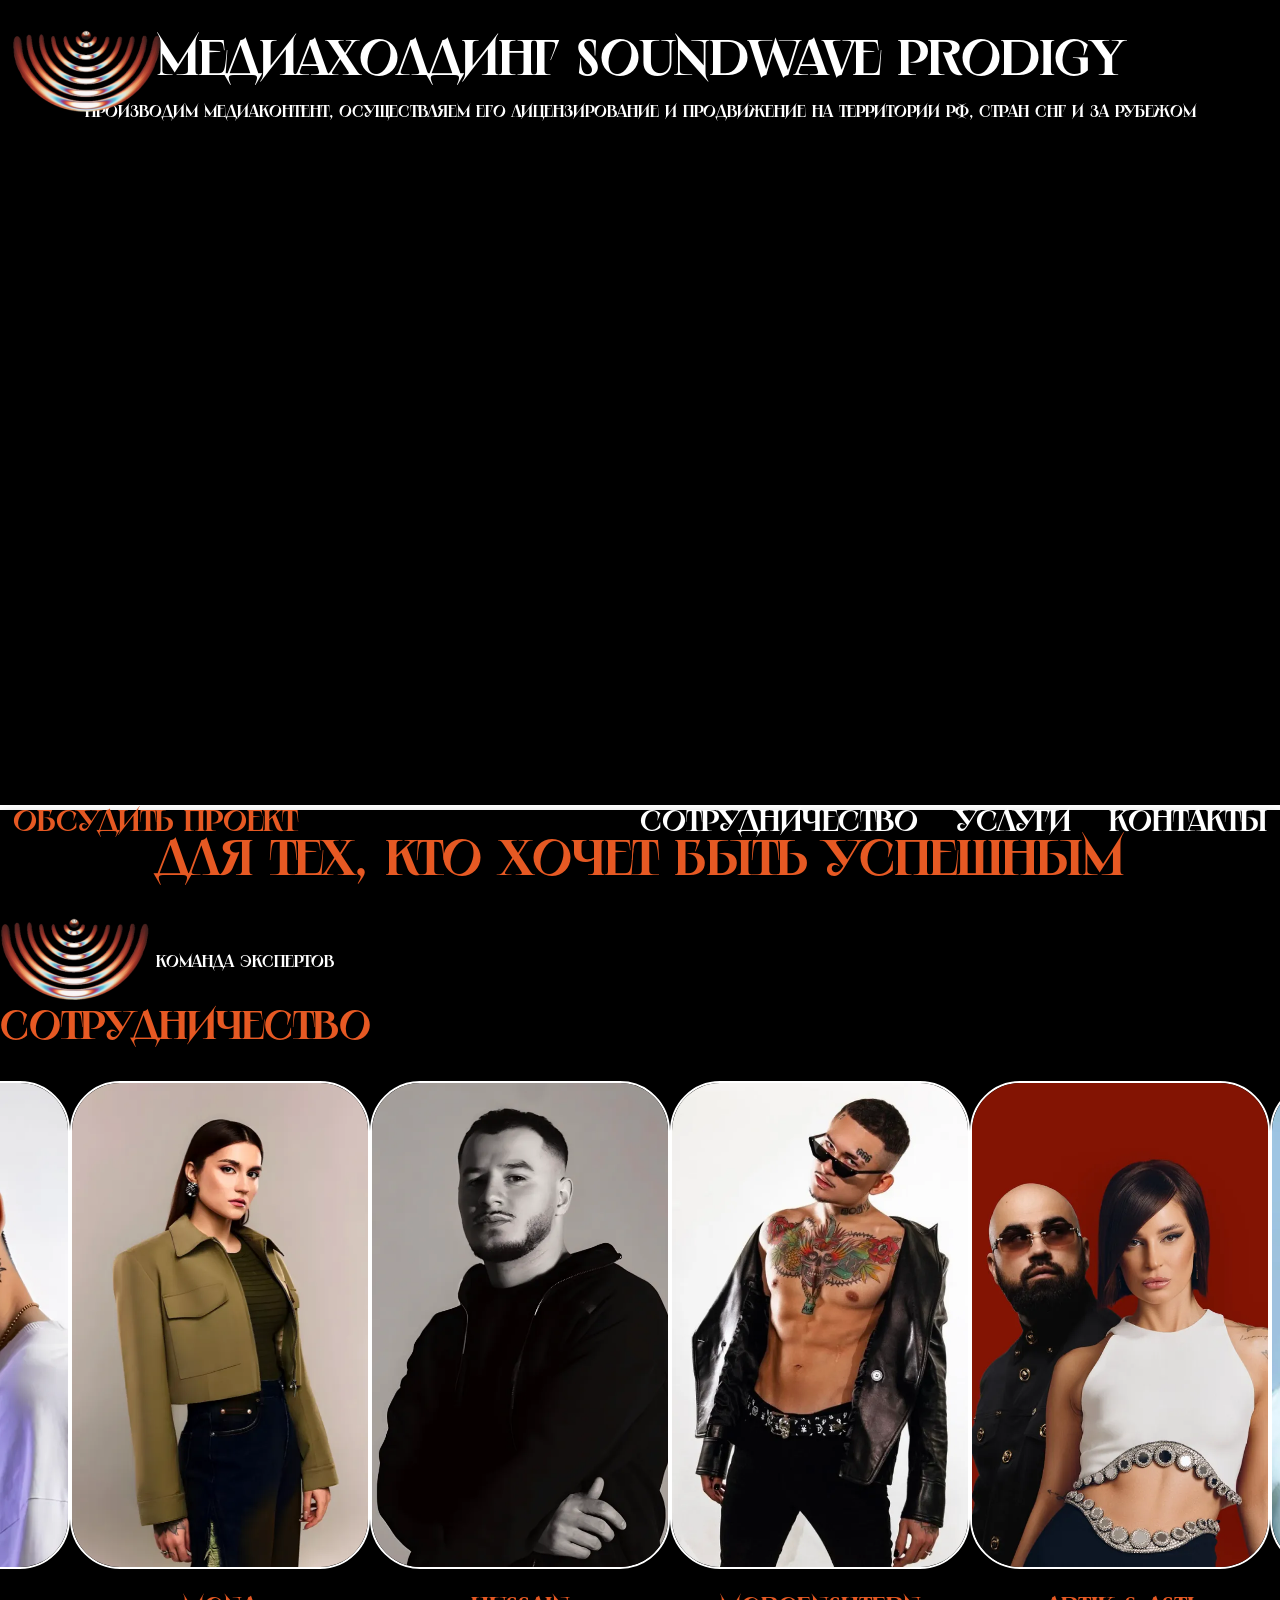
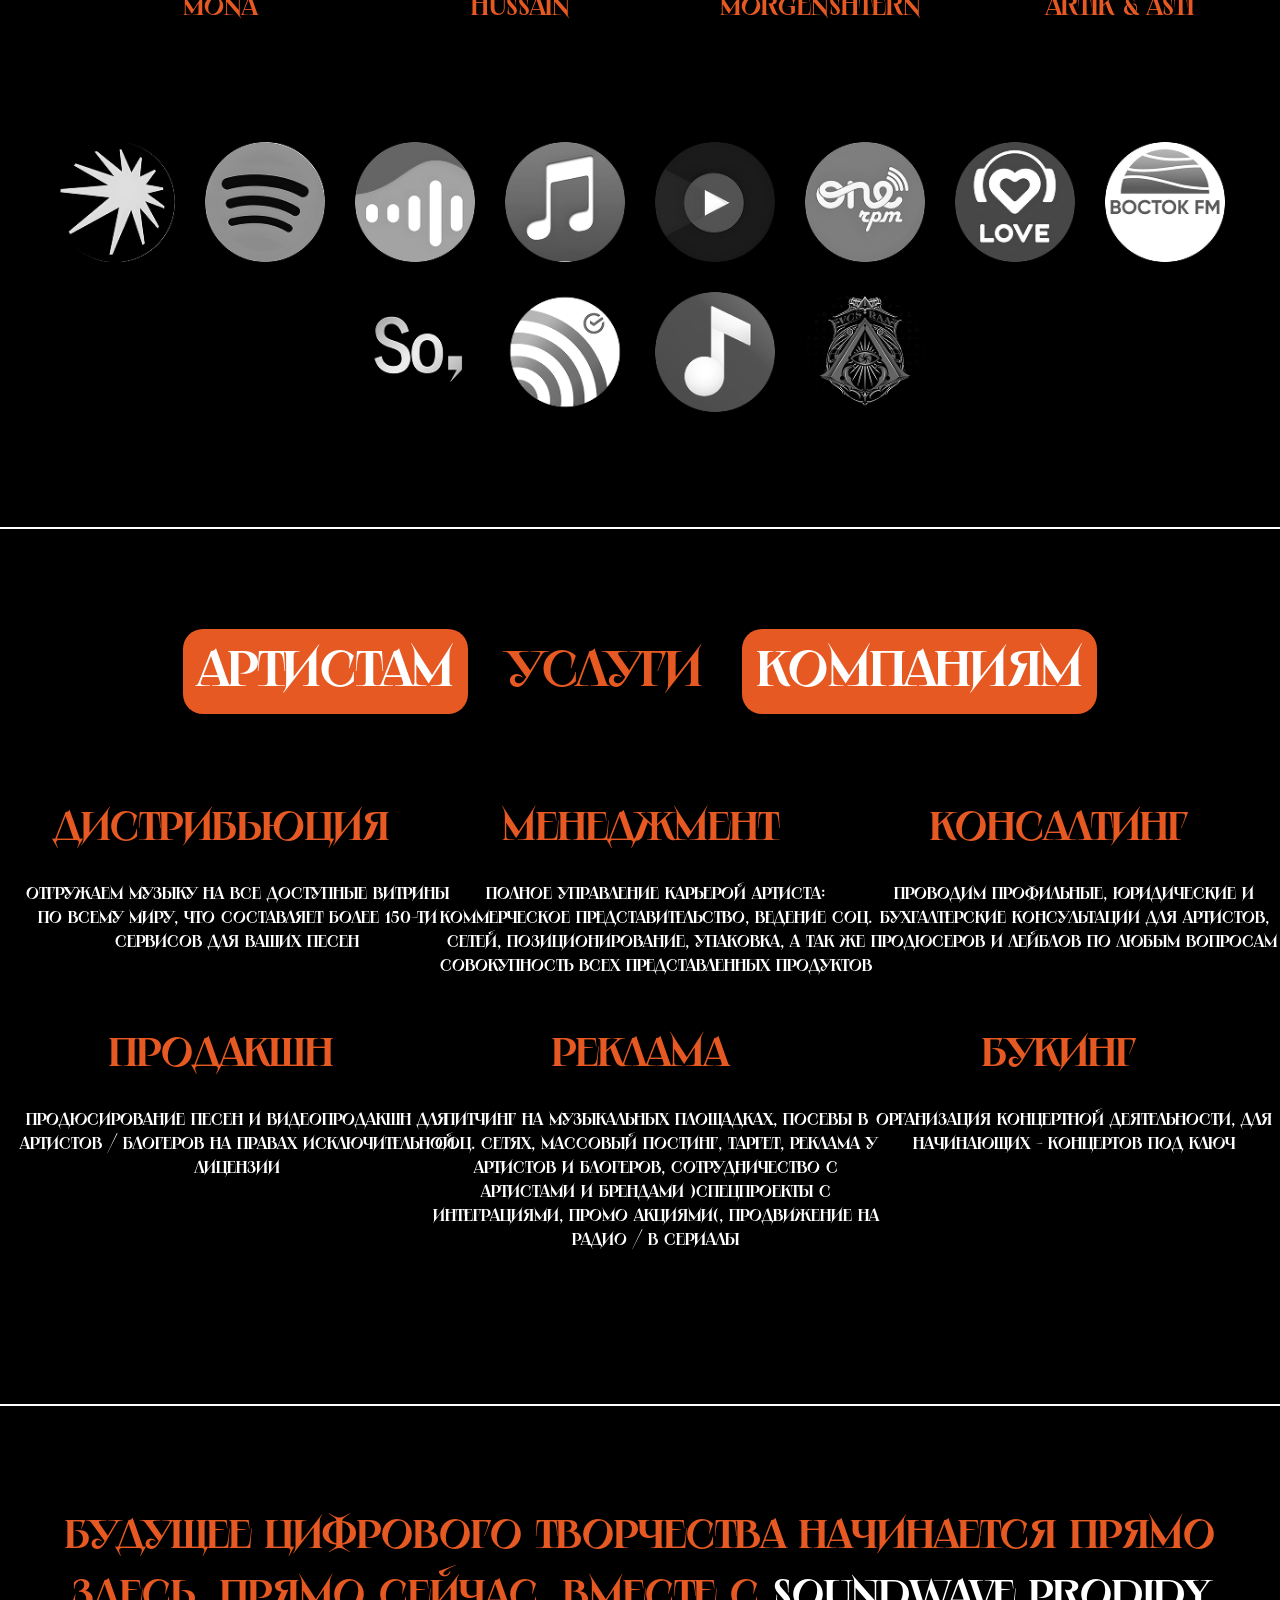
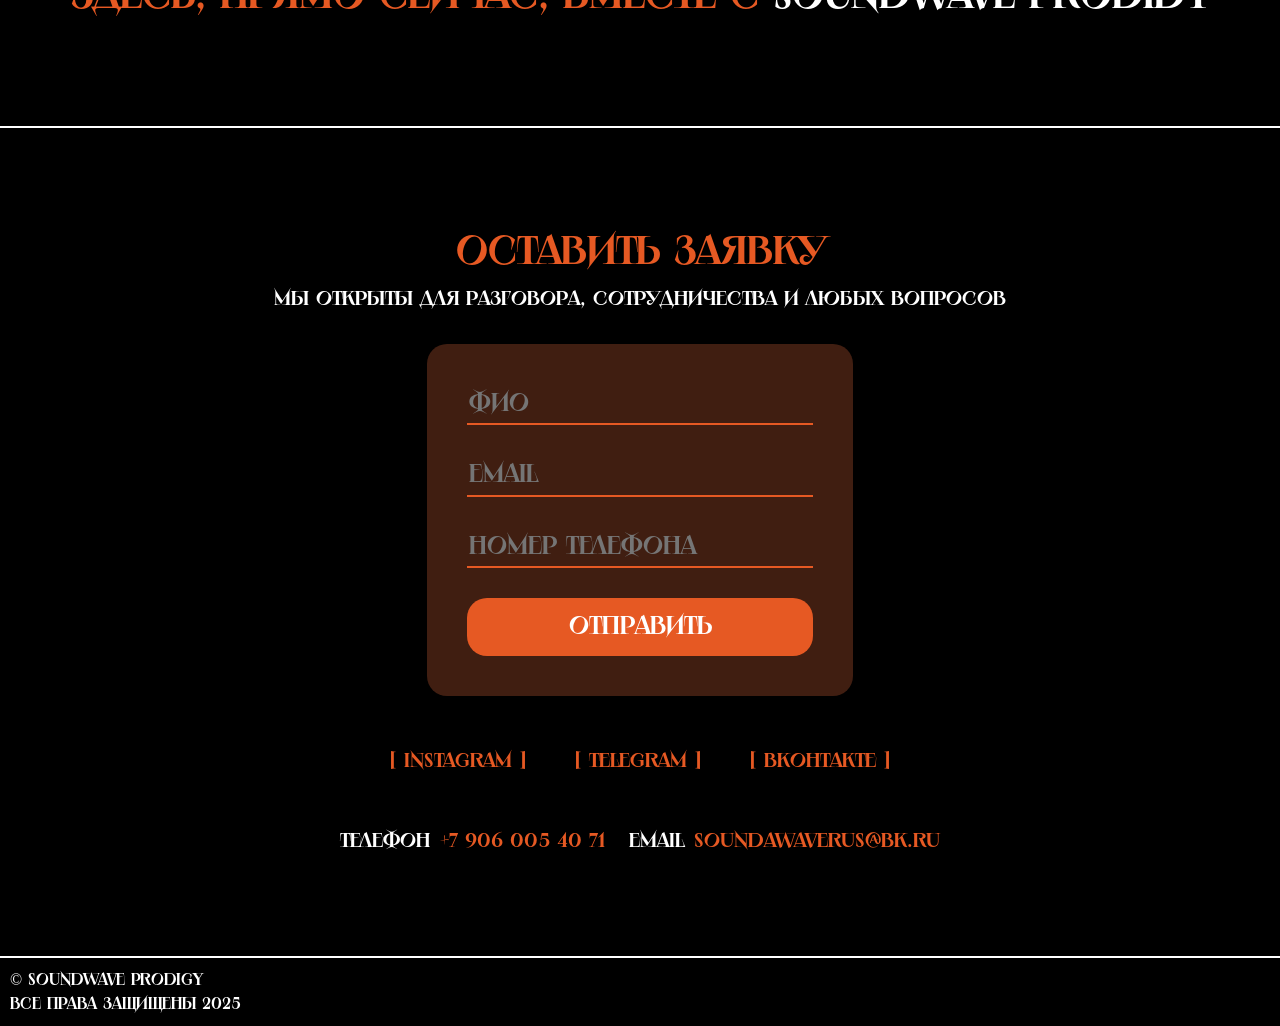
==== main.html @ 8f2811b7 "v0.1 is out! Optimized loading, add grain" ====
<!DOCTYPE html>
<html lang="en">
  <head>
    <meta charset="UTF-8" />
    <meta name="viewport" content="width=device-width, initial-scale=1.0" />

    <link
      rel="apple-touch-icon"
      sizes="180x180"
      href="favicon/apple-touch-icon.png"
    />
    <link
      rel="icon"
      type="image/png"
      sizes="32x32"
      href="favicon/favicon-32x32.png"
    />
    <link
      rel="icon"
      type="image/png"
      sizes="16x16"
      href="favicon/favicon-16x16.png"
    />
    <link rel="manifest" href="favicon/site.webmanifest" />
    <link rel="stylesheet" href="css/main.css" />
    <link rel="stylesheet" href="css/bootstrap.min.css" />
    <title>SOUNDWAVE PRODIGY</title>
  </head>
  <body>
    <video muted autoplay loop class="video-bg">
      <source
        class="header-video"
        src="video/hero_video.mp4"
        type="video/mp4"
      />
    </video>
    <header>
      <div class="container">
        <div class="header__block">
          <h3 class="header-title">Медиахолдинг SOUNDWAVE PRODIGY</h3>
          <span class="header-text"
            >Производим медиаконтент, осуществляем его лицензирование и
            продвижение на территории РФ, стран СНГ и за рубежом</span
          >
        </div>
        <div class="header__block">
          <a
            onClick="slowScroll('.feedback')"
            class="btn modal-button"
            type="button"
            data-toggle="modal"
            data-target="#mainModal"
          >
            Обсудить проект
          </a>
          <navbar class="header__navbar">
            <a
              onClick="slowScroll('.hero')"
              href="#hero"
              class="btn header__navbar-button"
              >Сотрудничество</a
            >
            <a
              onClick="slowScroll('.services')"
              href="#hero"
              class="btn header__navbar-button"
              >Услуги</a
            >
            <a
              onClick="slowScroll('.feedback')"
              href="#hero"
              class="btn header__navbar-button"
              >Контакты</a
            >
          </navbar>
        </div>
      </div>
    </header>
    <main>
      <section class="hero">
        <div class="hero-container">
          <h3 class="hero-title">Для тех, кто хочет быть успешным</h3>
        </div>
        <div class="animation">
          <img src="img/logo.png" alt="" />
          <span class="animation-text">Команда экспертов</span>
        </div>
      </section>

      <section class="partners">
        <h3 class="partners__title">Сотрудничество</h3>
        <div class="slider__partners">
          <div class="slider__item">
            <img
              src="img/partners/morgenshtern.webp"
              alt=""
              class="slider__item-img"
            />
            <span class="slider__item-text">morgenshtern</span>
          </div>
          <div class="slider__item">
            <img
              src="img/partners/artikasti.webp"
              alt=""
              class="slider__item-img"
            />
            <span class="slider__item-text">artik & asti</span>
          </div>
          <div class="slider__item">
            <img
              src="img/partners/montyfray.webp"
              alt=""
              class="slider__item-img"
            />
            <span class="slider__item-text">monty fray</span>
          </div>
          <div class="slider__item">
            <img
              src="img/partners/5stafamily.webp"
              alt=""
              class="slider__item-img"
            />
            <span class="slider__item-text">5sta family</span>
          </div>
          <div class="slider__item">
            <img
              src="img/partners/tysonostomin.webp"
              alt=""
              class="slider__item-img"
            />
            <span class="slider__item-text">tyson ostomin</span>
          </div>
          <div class="slider__item">
            <img
              src="img/partners/dannyfarro.webp"
              alt=""
              class="slider__item-img"
            />
            <span class="slider__item-text">danny farro</span>
          </div>
          <div class="slider__item">
            <img
              src="img/partners/shaluta.webp"
              alt=""
              class="slider__item-img"
            />
            <span class="slider__item-text">shaluta</span>
          </div>
          <div class="slider__item">
            <img
              src="img/partners/buzova.webp"
              alt=""
              class="slider__item-img"
            />
            <span class="slider__item-text">Ольга Бузова</span>
          </div>
          <div class="slider__item">
            <img
              src="img/partners/amirchik.webp"
              alt=""
              class="slider__item-img"
            />
            <span class="slider__item-text">amirchik</span>
          </div>
          <div class="slider__item">
            <img
              src="img/partners/karnaval.webp"
              alt=""
              class="slider__item-img"
            />
            <span class="slider__item-text">karna.val</span>
          </div>
          <div class="slider__item">
            <img
              src="img/partners/gayazovs.webp"
              alt=""
              class="slider__item-img"
            />
            <span class="slider__item-text">gayazov$ brother$</span>
          </div>
          <div class="slider__item">
            <img
              src="img/partners/gazan.webp"
              alt=""
              class="slider__item-img"
            />
            <span class="slider__item-text">gazan</span>
          </div>
          <div class="slider__item">
            <img
              src="img/partners/kukoyaka.webp"
              alt=""
              class="slider__item-img"
            />
            <span class="slider__item-text">Денис Кукояка</span>
          </div>
          <div class="slider__item">
            <img
              src="img/partners/gafur.webp"
              alt=""
              class="slider__item-img"
            />
            <span class="slider__item-text">gafur</span>
          </div>
          <div class="slider__item">
            <img
              src="img/partners/elman.webp"
              alt=""
              class="slider__item-img"
            />
            <span class="slider__item-text">elman</span>
          </div>
          <div class="slider__item">
            <img src="img/partners/toni.webp" alt="" class="slider__item-img" />
            <span class="slider__item-text">toni</span>
          </div>
          <div class="slider__item">
            <img src="img/partners/soso.webp" alt="" class="slider__item-img" />
            <span class="slider__item-text">Сосо Павлиашвили</span>
          </div>
          <div class="slider__item">
            <img
              src="img/partners/jahkhalib.webp"
              alt=""
              class="slider__item-img"
            />
            <span class="slider__item-text">Jah Khalib</span>
          </div>
          <div class="slider__item">
            <img
              src="img/partners/rayva.webp"
              alt=""
              class="slider__item-img"
            />
            <span class="slider__item-text">rayva</span>
          </div>
          <div class="slider__item">
            <img
              src="img/partners/roully.webp"
              alt=""
              class="slider__item-img"
            />
            <span class="slider__item-text">roully</span>
          </div>
          <div class="slider__item">
            <img src="img/partners/mona.webp" alt="" class="slider__item-img" />
            <span class="slider__item-text">mona</span>
          </div>
          <div class="slider__item">
            <img
              src="img/partners/hussain.webp"
              alt=""
              class="slider__item-img"
            />
            <span class="slider__item-text">hussain</span>
          </div>
        </div>
      </section>
      <!-- <section class="streaming">
        <div class="slider__streaming">
          <img src="img/streaming/s1.png" alt="" class="slider__item" /><img
            src="img/streaming/s2.png"
            alt=""
            class="slider__item"
          /><img src="img/streaming/s3.png" alt="" class="slider__item" /><img
            src="img/streaming/s4.png"
            alt=""
            class="slider__item"
          /><img src="img/streaming/s5.png" alt="" class="slider__item" /><img
            src="img/streaming/s6.png"
            alt=""
            class="slider__item"
          /><img src="img/streaming/s7.png" alt="" class="slider__item" /><img
            src="img/streaming/s8.png"
            alt=""
            class="slider__item"
          /><img src="img/streaming/s9.png" alt="" class="slider__item" /><img
            src="img/streaming/s10.png"
            alt=""
            class="slider__item"
          /><img src="img/streaming/s11.png" alt="" class="slider__item" /><img
            src="img/streaming/s12.png"
            alt=""
            class="slider__item"
          />
        </div>
      </section> -->
      <section class="streaming">
        <div class="container streaming__container">
          <img class="" src="img/streaming/s1.png" alt="" /><img
            class=""
            src="img/streaming/s2.png"
            alt=""
          /><img class="" src="img/streaming/s3.png" alt="" /><img
            class=""
            src="img/streaming/s4.png"
            alt=""
          /><img class="" src="img/streaming/s5.png" alt="" /><img
            class=""
            src="img/streaming/s6.png"
            alt=""
          /><img class="" src="img/streaming/s7.png" alt="" /><img
            class=""
            src="img/streaming/s8.png"
            alt=""
          /><img class="" src="img/streaming/s9.png" alt="" /><img
            class=""
            src="img/streaming/s10.png"
            alt=""
          /><img class="" src="img/streaming/s11.png" alt="" /><img
            class=""
            src="img/streaming/s12.png"
            alt=""
          />
        </div>
      </section>
      <section>
        <div class="services">
          <div class="services__container">
            <button class="services-button" id="artists">Артистам</button>
            <h2 class="services__title">Услуги</h2>
            <button class="services-button" id="companies">Компаниям</button>
          </div>
          <div class="services__list artists__list container flex-wrap">
            <div class="services__list-item col-xl-4">
              <h4 class="services__list-item-title">Дистрибьюция</h4>
              <div class="services__list-item-text">
                Отгружаем музыку на все доступные витрины по всему миру, что
                составляет более 150-ти сервисов для ваших песен
              </div>
            </div>
            <div class="services__list-item col-xl-4">
              <h4 class="services__list-item-title">Менеджмент</h4>
              <div class="services__list-item-text">
                Полное управление карьерой артиста: коммерческое
                представительство, ведение соц. сетей, позиционирование,
                упаковка, а так же совокупность всех представленных продуктов
              </div>
            </div>
            <div class="services__list-item col-xl-4">
              <h4 class="services__list-item-title">Консалтинг</h4>
              <div class="services__list-item-text">
                Проводим профильные, юридические и бухгалтерские консультации
                для артистов, продюсеров и лейблов по любым вопросам
              </div>
            </div>
            <div class="services__list-item col-xl-4">
              <h4 class="services__list-item-title">Продакшн</h4>
              <div class="services__list-item-text">
                Продюсирование песен и видеопродакшн для артистов / блогеров на
                правах исключительной лицензии
              </div>
            </div>
            <div class="services__list-item col-xl-4">
              <h4 class="services__list-item-title">Реклама</h4>
              <div class="services__list-item-text">
                Питчинг на музыкальных площадках, посевы в соц. сетях, массовый
                постинг, таргет, реклама у артистов и блогеров, сотрудничество с
                артистами и брендами (спецпроекты с интеграциями, промо
                акциями), продвижение на радио / в сериалы
              </div>
            </div>
            <div class="services__list-item col-xl-4">
              <h4 class="services__list-item-title">Букинг</h4>
              <div class="services__list-item-text">
                Организация концертной деятельности, для начинающих - концертов
                под ключ
              </div>
            </div>
          </div>
          <div
            class="services__list companies__list container flex-wrap col-xl-6"
          >
            <div class="services__list-item col-xl-6">
              <h4 class="services__list-item-title">Продакшн</h4>
              <div class="services__list-item-text">
                Реклама, клипы, корпоративные видео, репортажи, 2D&3D,
                вертикальные, event, фотосъемки
              </div>
            </div>
            <div class="services__list-item col-xl-6">
              <h4 class="services__list-item-title">Спецпроекты</h4>
              <div class="services__list-item-text">
                Аудио/видео проекты с участием блогеров, инфлюенсеров, артистов
              </div>
            </div>
            <div class="services__list-item col-xl-6">
              <h4 class="services__list-item-title">Аудио айдентика</h4>
              <div class="services__list-item-text">
                Звучание вашего бренда, его продукта или сервиса
              </div>
            </div>
            <div class="services__list-item col-xl-6">
              <h4 class="services__list-item-title">Event</h4>
              <div class="services__list-item-text">
                Организация коммерческого мероприятия под запрос компании
              </div>
            </div>
          </div>
        </div>
      </section>
      <section class="quote">
        <span class="quote__title"
          >будущее цифрового творчества начинается прямо здесь, прямо сейчас,
          вместе с <span style="color: white">soundwave prodidy</span></span
        >
      </section>
      <section>
        <div class="feedback">
          <h4 class="feedback__title">Оставить заявку</h4>
          <span class="feedback__text"
            >Мы открыты для разговора, сотрудничества и любых вопросов</span
          >
          <form action class="feedback__form col-xl-4">
            <input
              type="text"
              class=""
              required
              name="user_name"
              placeholder="ФИО"
            />
            <input
              type="email"
              class=""
              required
              name="user_name"
              placeholder="Email"
            />
            <input
              type="tel"
              pattern=""
              class=""
              required
              name="phone"
              placeholder="Номер телефона"
            />
            <button class="button feedback__form-button">отправить</button>
          </form>
          <div class="feedback__links">
            <a href="#" class="feedback-link">[ INSTAGRAM ]</a
            ><a href="#" class="feedback-link">[ TELEGRAM ]</a
            ><a href="#" class="feedback-link">[ ВКОНТАКТЕ ]</a>
          </div>
          <div class="feedback__contacts">
            <div class="feedback__contacts-item">
              <span>телефон</span
              ><a href="tel:+79060054071">+7 906 005 40 71</a>
            </div>
            <div class="feedback__contacts-item">
              <span>email</span
              ><a href="mailto:soundawaverus@bk.ru">soundawaverus@bk.ru</a>
            </div>
          </div>
        </div>
      </section>
      <footer>
        <span>© soundwave prodigy</span><span>Все права защищены 2025</span>
      </footer>
    </main>
    <!-- Modal -->
    <div
      class="modal fade"
      id="mainModal"
      tabindex="-1"
      style="display: none"
      aria-hidden="true"
    >
      <div class="modal-dialog modal-xlg" role="document">
        <div class="modal-content">
          <div class="modal-body">
            <div class="modal-container row align-items-center">
              <div class="col-12 col-md-6">
                <h3 class="modal-title">
                  Поговорим, обсудим всё, что необходимо
                </h3>
                <div class="contacts-block contacts-block__modal flex-column">
                  <a
                    href="https://t.me/tnixxx"
                    class="contact-item d-flex align-items-center"
                  >
                    <svg
                      width="30"
                      height="30"
                      viewBox="0 0 30 30"
                      fill="none"
                      xmlns="http://www.w3.org/2000/svg"
                    >
                      <path
                        class="svg-circle"
                        d="M15 0C6.71572 0 0 6.71572 0 15C0 23.2843 6.71572 30 15 30C23.2843 30 30 23.2843 30 15C30 6.71572 23.2843 0 15 0ZM22.7964 9.48844L20.1323 22.207C20.1001 22.3609 20.0297 22.5041 19.9276 22.6237C19.8256 22.7432 19.6951 22.8352 19.5483 22.8911C19.4014 22.9471 19.2428 22.9653 19.0871 22.9439C18.9314 22.9226 18.7835 22.8625 18.6571 22.7691L14.7819 19.9062L12.4342 22.121C12.4034 22.15 12.3673 22.1726 12.3277 22.1874C12.2881 22.2023 12.246 22.2091 12.2038 22.2075C12.1616 22.2059 12.1201 22.1959 12.0818 22.1781C12.0435 22.1603 12.0091 22.135 11.9807 22.1038L11.9302 22.0484L12.3381 18.1006L19.6907 11.3828C19.7271 11.3496 19.7497 11.304 19.7541 11.255C19.7585 11.206 19.7444 11.1571 19.7145 11.118C19.6846 11.0789 19.6412 11.0524 19.5927 11.0437C19.5443 11.0351 19.4943 11.0449 19.4528 11.0712L10.0497 17.0226L6 15.6625C5.89232 15.6263 5.79847 15.5577 5.73133 15.4661C5.66419 15.3745 5.62704 15.2643 5.62499 15.1508C5.62293 15.0372 5.65607 14.9258 5.71986 14.8318C5.78364 14.7378 5.87495 14.6658 5.98125 14.6258L21.8262 8.65688C21.9484 8.61088 22.0807 8.59856 22.2094 8.62121C22.338 8.64386 22.4581 8.70065 22.5573 8.78564C22.6565 8.87062 22.731 8.98068 22.773 9.10431C22.8151 9.22795 22.8232 9.36061 22.7964 9.48844Z"
                        fill="white"
                      ></path>
                      <path
                        class="svg-tg"
                        d="M22.7964 9.48844L20.1323 22.207C20.1001 22.3609 20.0297 22.5041 19.9276 22.6237C19.8256 22.7432 19.6951 22.8352 19.5483 22.8911C19.4014 22.9471 19.2428 22.9653 19.0871 22.9439C18.9314 22.9226 18.7835 22.8625 18.6571 22.7691L14.7819 19.9062L12.4342 22.121C12.4034 22.15 12.3673 22.1726 12.3277 22.1874C12.2881 22.2023 12.246 22.2091 12.2038 22.2075C12.1616 22.2059 12.1201 22.1959 12.0818 22.1781C12.0435 22.1603 12.0091 22.135 11.9807 22.1038L11.9302 22.0484L12.3381 18.1006L19.6907 11.3828C19.7271 11.3496 19.7497 11.304 19.7541 11.255C19.7585 11.206 19.7444 11.1571 19.7145 11.118C19.6846 11.0789 19.6412 11.0524 19.5927 11.0437C19.5443 11.0351 19.4943 11.0449 19.4528 11.0712L10.0497 17.0226L6 15.6625C5.89232 15.6263 5.79847 15.5577 5.73133 15.4661C5.66419 15.3745 5.62704 15.2643 5.62499 15.1508C5.62293 15.0372 5.65607 14.9258 5.71986 14.8318C5.78364 14.7378 5.87495 14.6658 5.98125 14.6258L21.8262 8.65688C21.9484 8.61088 22.0807 8.59856 22.2094 8.62121C22.338 8.64386 22.4581 8.70065 22.5573 8.78564C22.6565 8.87062 22.731 8.98068 22.773 9.10431C22.8151 9.22795 22.8232 9.36061 22.7964 9.48844Z"
                        fill="black"
                      ></path>
                    </svg>
                    <span class="contact-item__link">t.me/tnixxx</span></a
                  >

                  <a
                    href="mailto:tnixxx@yandex.ru"
                    class="contact-item d-flex mt-2 align-items-center"
                  >
                    <svg
                      width="30"
                      height="30"
                      viewBox="0 0 30 30"
                      fill="none"
                      xmlns="http://www.w3.org/2000/svg"
                    >
                      <circle
                        class="svg-circle"
                        cx="15"
                        cy="15"
                        r="15"
                        fill="white"
                      ></circle>
                      <path
                        class="svg-email"
                        d="M21.7626 21.6H8.235C6.99986 21.6 6 20.7038 6 19.5966V11.0034C6 9.89626 6.99986 9 8.235 9H21.7626C22.9978 9 23.9977 9.89626 23.9977 11.0034V19.5966C24.0565 20.7038 22.9978 21.6 21.7626 21.6Z"
                        stroke="black"
                        stroke-width="1.5"
                        stroke-miterlimit="10"
                        stroke-linecap="round"
                      ></path>
                      <path
                        class="svg-email"
                        d="M15 16L7 10"
                        stroke="black"
                        stroke-width="1.5"
                        stroke-miterlimit="10"
                        stroke-linecap="round"
                        stroke-linejoin="round"
                      ></path>
                      <path
                        class="svg-email"
                        d="M23 10L15 16"
                        stroke="black"
                        stroke-width="1.5"
                        stroke-miterlimit="10"
                        stroke-linecap="round"
                        stroke-linejoin="round"
                      ></path>
                    </svg>
                    <span class="contact-item__link">mail@tnixxx.ru</span></a
                  >
                </div>
              </div>
              <div class="col-12 col-md-6">
                <form
                  method="post"
                  action=""
                  class="d-flex form-block flex-column"
                >
                  <input
                    class="input form-text-input"
                    required=""
                    name="user_name"
                    type="text"
                    placeholder="Имя"
                  />
                  <input
                    class="input form-text-input"
                    required=""
                    name="user_messenger"
                    type="text"
                    placeholder="Telegram/другой мессенджер"
                  />
                  <input
                    class="input form-text-input"
                    name="user_comment"
                    type="text"
                    placeholder="Комментарий (необязательно)"
                  />
                  <div class="d-flex modal-form">
                    <input
                      checked=""
                      required=""
                      type="checkbox"
                      name="ready"
                      id="modal-form_checkbox"
                      class="modal-form__checkbox"
                    />
                    <label for="modal-form_checkbox" class="modal-form__text"
                      >Заполняя форму вы соглашаетесь с
                      <a href="politics.html" class="modal-form__link"
                        >Политикой конфиденциальности</a
                      ></label
                    >
                  </div>
                  <input
                    type="submit"
                    class="btn btn-white form-button"
                    value="Отправить заявку"
                  />
                </form>
              </div>
            </div>
          </div>
        </div>
      </div>
    </div>
  </body>
  <script src="js/bootstrap.min.js"></script>
  <script src="js/jquery.min.js"></script>
  <script src="js/jquery.lettering.js"></script>
  <script src="js/slick.min.js"></script>
  <script src="js/main.js"></script>
</html>
---- css/main.css ----
@font-face {
  font-family: "Angst";
  font-style: normal;
  font-weight: 700;
  src: local("Angst"), url("/fonts/Angst-BoldSerif.woff2") format("woff2"),
    url("/fonts/Angst-BoldSerif.woff") format("woff");
}

:root {
  --orange: #e65923;
  --grey: #000000;

  /* --grey: #121212; */
}

* {
  font-family: "Angst";
  box-sizing: border-box;
}

body {
  background-color: var(--grey) !important;
  font-family: "Angst", serif;
  color: white !important;
  margin: 0;
}

a {
  color: var(--orange) !important;
  text-decoration: none !important;
  font-size: 20px;
  transition: 0.2s;
}

a:hover {
  color: white !important;
}

body::after {
  animation: grain 8s steps(10) infinite;
  background-image: url("https://grainy-gradients.vercel.app/noise.svg");
  content: "";
  height: 300%;
  width: 300%;
  left: -100%;
  top: -110%;
  opacity: 0.15;
  position: fixed;
}

@keyframes grain {
  0%,
  100% {
    transform: translate(0, 0);
  }
  10% {
    transform: translate(-5%, -10%);
  }
  20% {
    transform: translate(-15%, 5%);
  }
  30% {
    transform: translate(5%, -25%);
  }
  40% {
    transform: translate(-5%, 25%);
  }
  50% {
    transform: translate(-15%, 10%);
  }
  60% {
    transform: translate(15%, 0%);
  }
  70% {
    transform: translate(0%, 15%);
  }
  80% {
    transform: translate(5%, 35%);
  }
  90% {
    transform: translate(-10%, 10%);
  }
}

.container {
  max-width: 2000px !important;
}

.btn {
  padding: 0 !important;
  font-size: 30px !important;
  color: white !important;
}

header {
  height: 90vh;
}

.btn:hover {
  color: var(--orange) !important;
}

.modal-button {
  color: var(--orange) !important;
}
.modal-button:hover {
  color: white !important;
}
.modal-button::after {
  border-bottom: 2px solid var(--orange);
}

.video-bg {
  position: absolute;
  height: 90vh;
  width: 100%;
  object-fit: cover;
  z-index: -1;
  border-bottom: 5px solid #ffffff;
}

.header__block:first-child {
  position: relative;
  text-align: center;
  padding-top: 30px;
}

.header__block:first-child:before {
  content: url(../img/logo.png);
  position: absolute;
  left: 0;
}

.header__block:last-child {
  margin-top: 75vh;
  display: flex;
  justify-content: space-between;
}

.header-title {
  font-size: 50px;
  margin: 0;
  margin-bottom: 10px;
}

.header__navbar-button {
  margin-right: 30px;
}
.header__navbar-button:last-child {
  margin-right: 0px;
}

/* Hero */

.hero {
  margin-left: auto;
  margin-right: auto;
}

.hero-container {
  background-color: var(--grey);
  padding: 20px 0px;
  -webkit-box-shadow: 0px 12px 15px 0px rgba(0, 0, 0, 1);
  -moz-box-shadow: 0px 12px 15px 0px rgba(0, 0, 0, 1);
  box-shadow: 0px 12px 15px 0px rgba(0, 0, 0, 1);
}

.hero-title {
  font-size: 50px;
  text-align: center;
  color: var(--orange);
}

/* Partners */

.partners__title {
  color: var(--orange);
  font-size: 40px;
  margin-bottom: 30px;
}

.slick-list {
  overflow: hidden;
}
.slick-track {
  display: flex;
}

.partners .slider__item {
  display: flex;
  flex-direction: column;
  align-items: center;
  width: 320px !important;
  height: 100% !important;
  transition: 0.5s;
}

/* .slider__item:hover {
  width: 120px !important;
} */

.slider__item-img {
  border: 2px solid white;
  border-radius: 50px;
  max-width: 300px;
}

.slider__item-text {
  color: var(--orange);
  margin-top: 20px;
  font-size: 25px;
}

/* Streaming */

.streaming {
  margin-top: 100px;
}

.streaming__container {
  display: flex;
  justify-content: center;
  flex-wrap: wrap;
}

.streaming__container img {
  max-width: 150px;
  padding: 15px;
  mix-blend-mode: luminosity;
}

.streaming__container img:hover {
  transition: 0.2s;
  mix-blend-mode: normal;
}

/* Services */

.services {
  padding: 100px 0px;
  border-top: 2px solid white;
  margin-top: 100px;
}

.services__title {
  font-size: 50px;
  color: var(--orange);
  padding: 0px 40px;
  margin: 0;
}

.services__container {
  display: flex;
  align-items: center;
  justify-content: center;
  margin-bottom: 90px;
}

.services-button {
  border-radius: 20px !important;
  background-color: var(--orange) !important;
  color: white !important;
  padding: 5px 15px !important;
  font-size: 50px;
  border: none !important;
  transition: 0.2s;
  align-items: center;
}

.services-button:hover {
  background-color: #ffffff !important;
  color: var(--orange) !important;
}

.services__list {
  display: flex;
  height: 500px;
  max-height: 100%;
}

.services__list-item {
  text-align: center;
  width: 100%;
  margin-bottom: 50px;
}

.services__list-item-text {
  word-wrap: break-word;
  width: 450px;
  margin-left: auto;
  margin-right: auto;
}

.services__list-item-title {
  color: var(--orange);
  font-size: 40px;
  margin-bottom: 30px;
}

.companies__list {
  display: none;
}

.quote {
  padding: 100px 0px;
  border-top: 2px solid white;
  border-bottom: 2px solid white;
  text-align: center;
}

.quote__title {
  font-size: 40px;
  color: var(--orange);
}

.feedback {
  padding: 100px 0px;
  text-align: center;
}

.feedback__title {
  font-size: 40px;
  color: var(--orange);
}

.feedback__text {
  font-size: 20px;
}

.feedback__form {
  margin-right: auto;
  margin-left: auto;
  margin-top: 30px;
  padding: 40px;
  background-color: #401e11;
  border-radius: 20px;
}

.feedback__form input {
  width: 100%;
  margin-bottom: 30px;
  font-size: 25px;
  background: none;
  border-left: none;
  border-right: none;
  border-top: none;
  border-bottom: 2px solid var(--orange);
  transition: 0.2s;
  color: white;
}

.feedback__form input:last-child {
  margin-bottom: 0px;
}

.feedback__form input:focus {
  border-bottom: 2px solid white;
}

.feedback__form-button {
  width: 100%;
  padding: 10px 0px;
  font-size: 25px;
  background-color: var(--orange);
  color: white;
  border: none !important;
  border-radius: 20px;
  transition: 0.2s;
}

.feedback__form-button:hover {
  background-color: white;
  color: var(--orange);
}

.feedback__links {
  display: flex;
  justify-content: space-between;
  max-width: 500px;
  width: 100%;
  margin-left: auto;
  margin-right: auto;
  margin-top: 50px;
  margin-bottom: 50px;
}

.feedback__contacts {
  margin-left: auto;
  margin-right: auto;
  display: flex;
  justify-content: space-between;
  max-width: 600px;
  width: 100%;
}

.feedback__contacts span {
  font-size: 20px;
  margin-right: 10px;
}

footer {
  display: flex;
  flex-direction: column;
  border-top: 2px solid white;
  padding: 10px 0px;
}
footer span {
  padding-left: 10px;
}
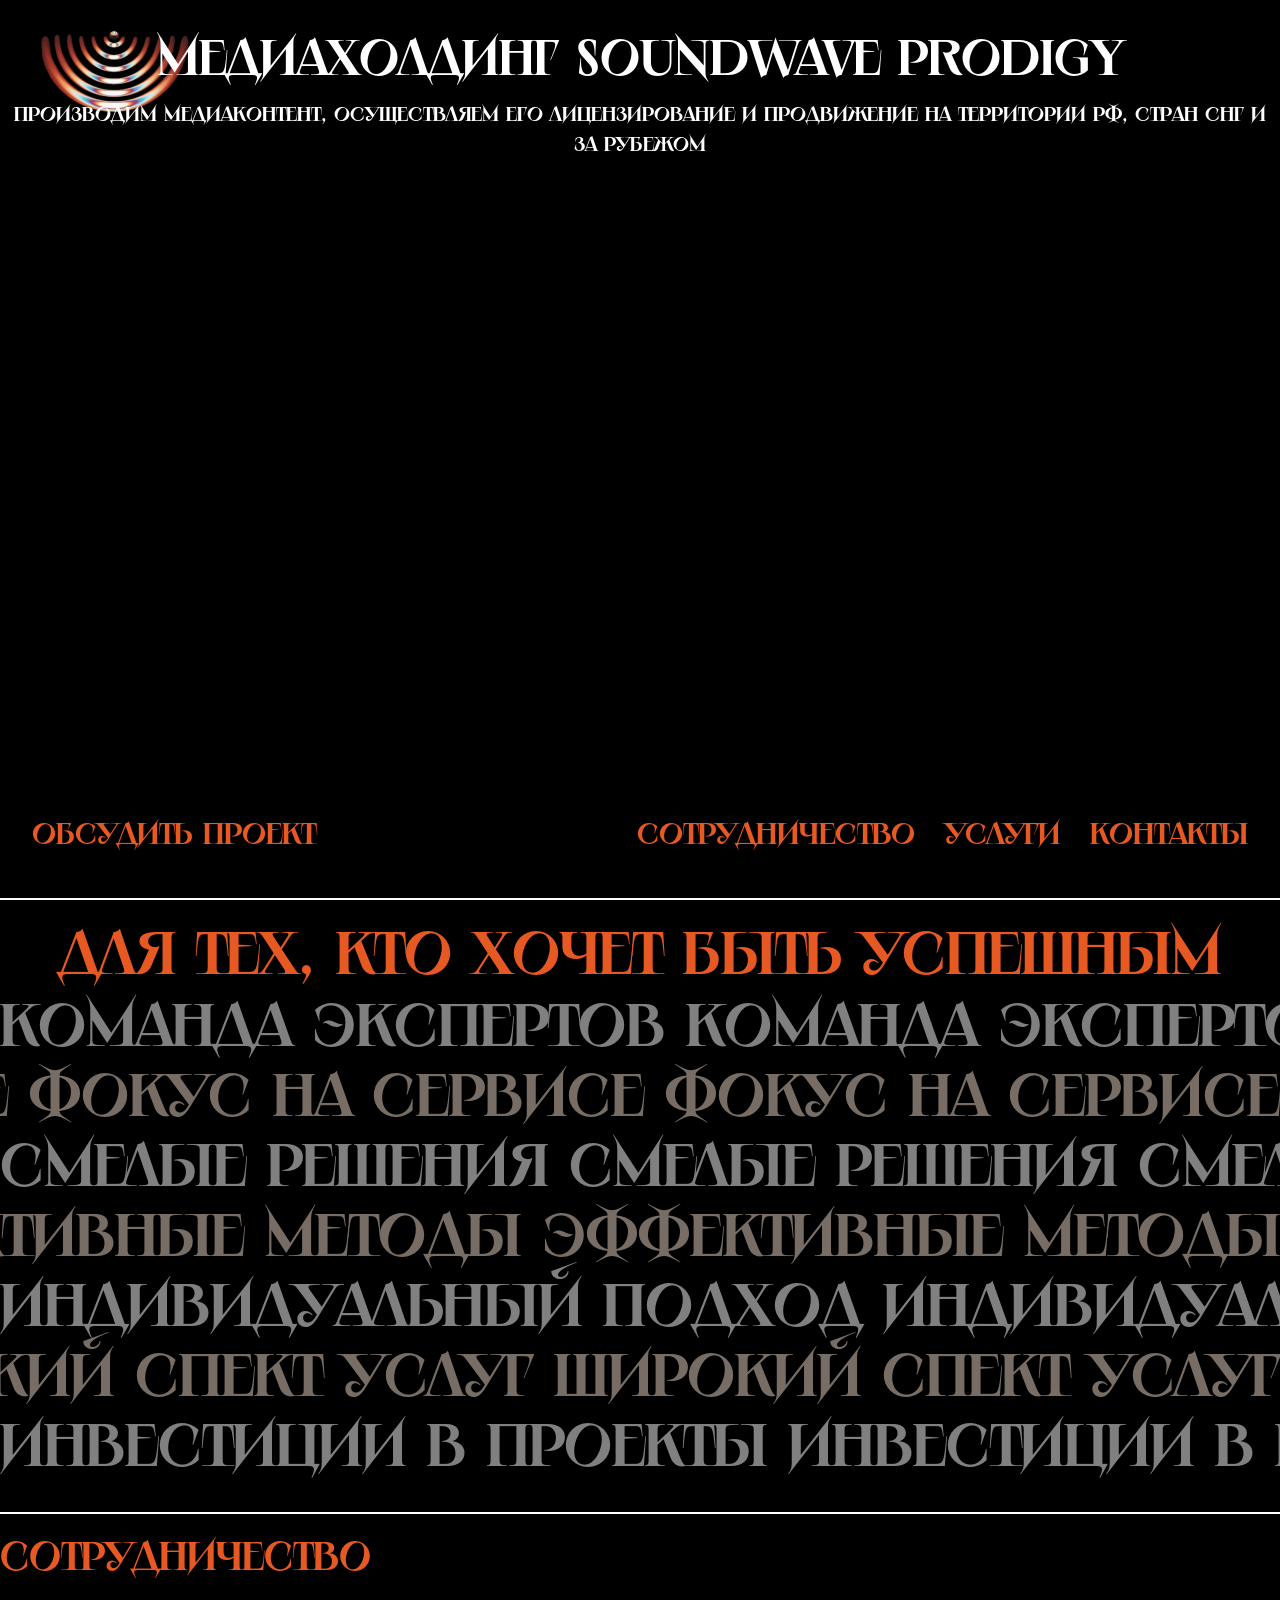
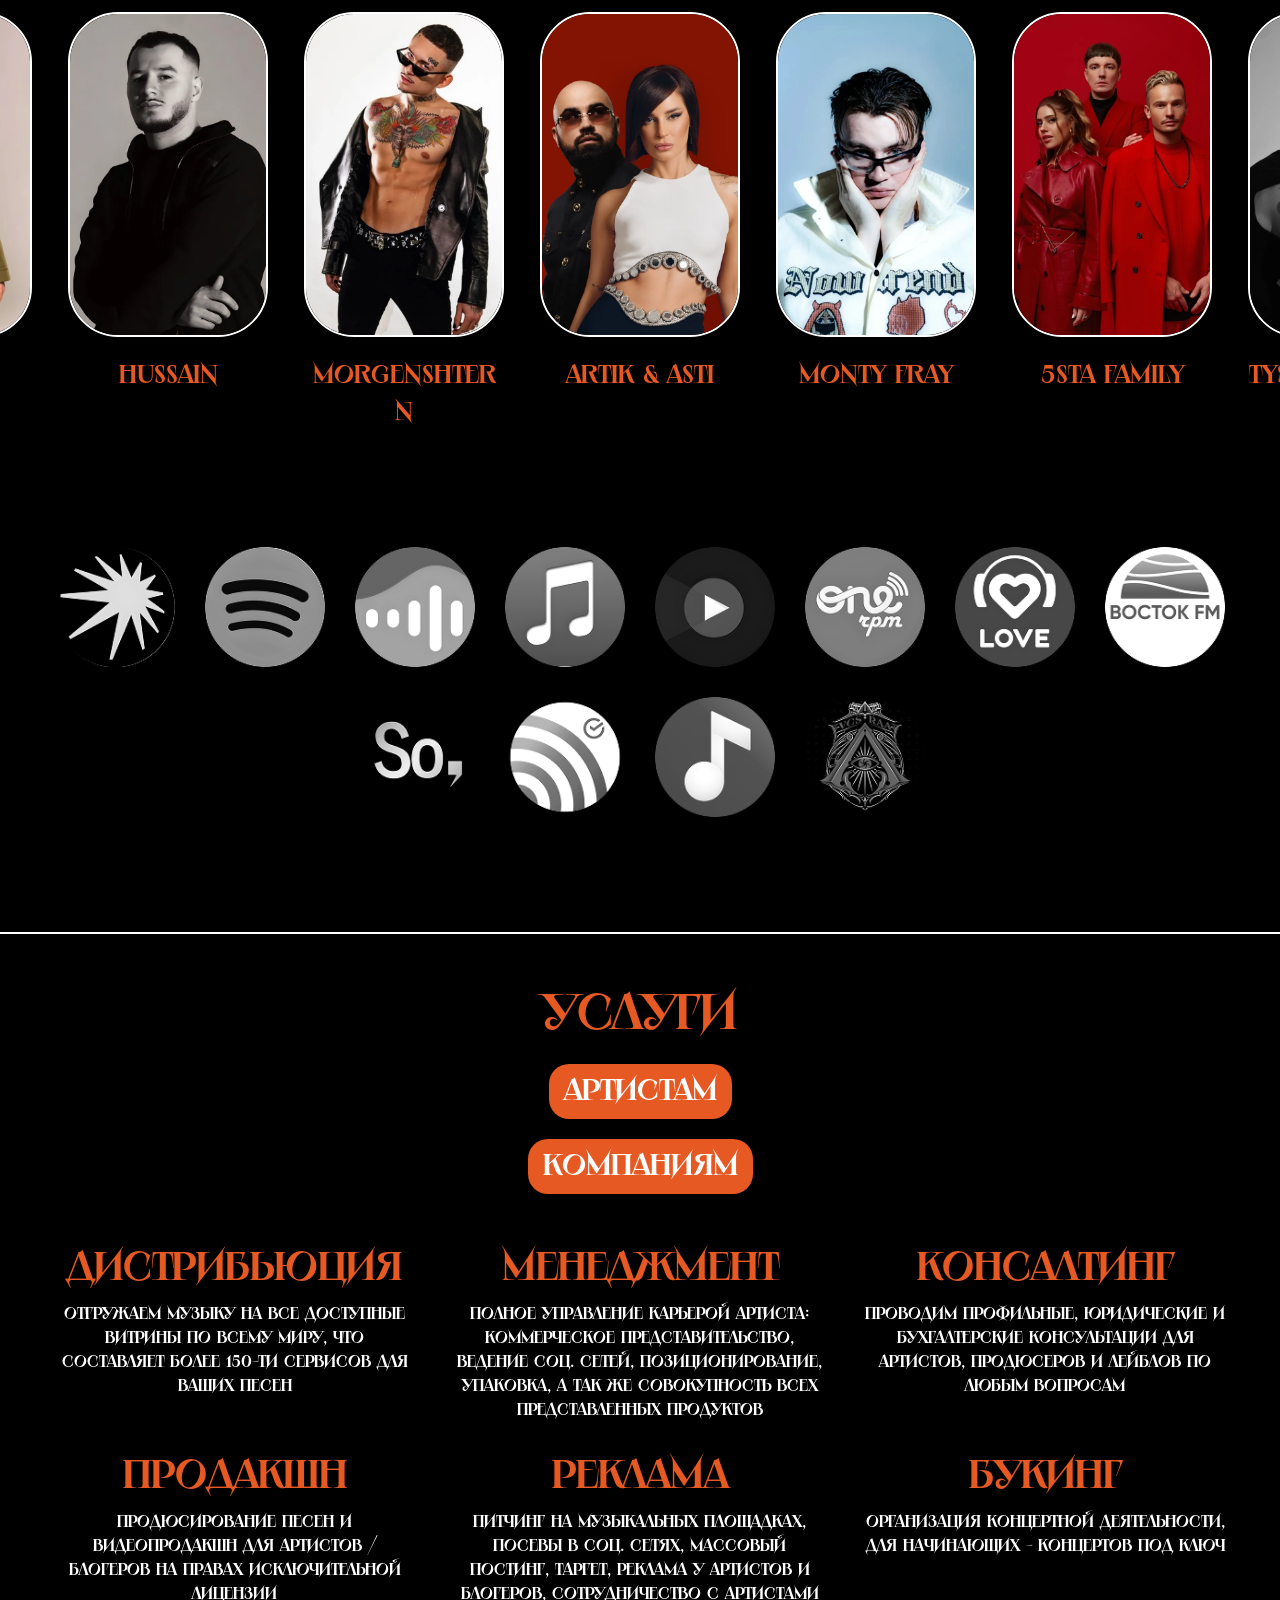
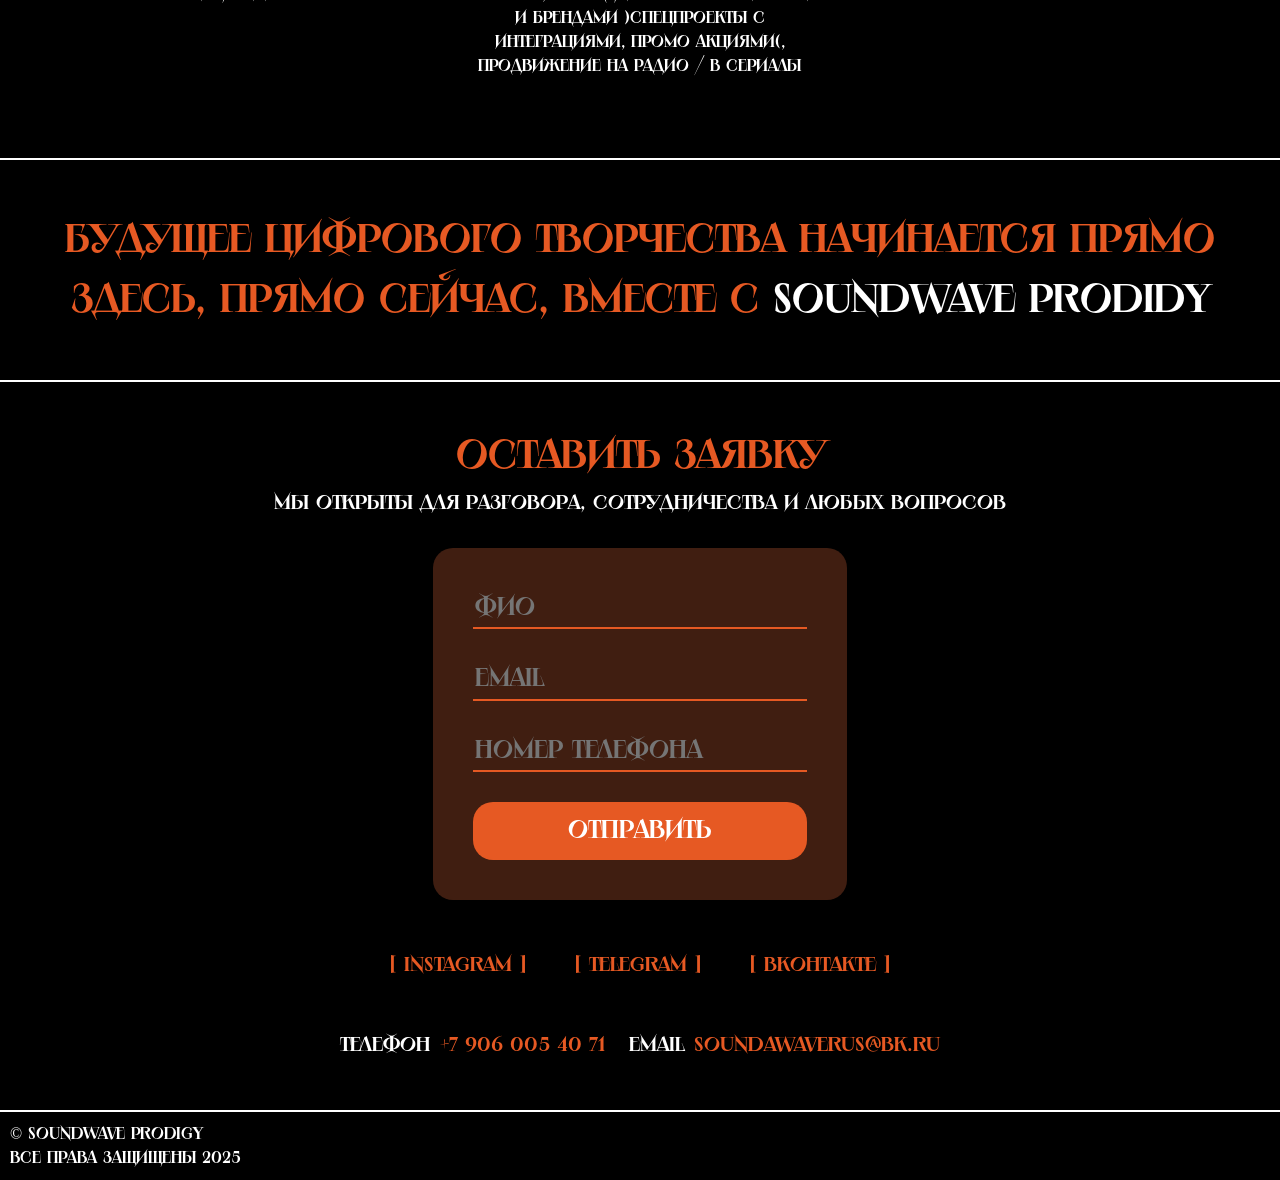
==== commit dc00cb5c: "v0.2! Added mobile adaptation, +new block, cleared js code." ====
--- a/main.html
+++ b/main.html
@@ -1,5 +1,5 @@
 <!DOCTYPE html>
-<html lang="en">
+<html lang="ru">
   <head>
     <meta charset="UTF-8" />
     <meta name="viewport" content="width=device-width, initial-scale=1.0" />
@@ -27,68 +27,91 @@
     <title>SOUNDWAVE PRODIGY</title>
   </head>
   <body>
-    <video muted autoplay loop class="video-bg">
-      <source
-        class="header-video"
-        src="video/hero_video.mp4"
-        type="video/mp4"
-      />
-    </video>
-    <header>
-      <div class="container">
-        <div class="header__block">
-          <h3 class="header-title">Медиахолдинг SOUNDWAVE PRODIGY</h3>
-          <span class="header-text"
-            >Производим медиаконтент, осуществляем его лицензирование и
-            продвижение на территории РФ, стран СНГ и за рубежом</span
-          >
-        </div>
-        <div class="header__block">
-          <a
-            onClick="slowScroll('.feedback')"
-            class="btn modal-button"
-            type="button"
-            data-toggle="modal"
-            data-target="#mainModal"
-          >
-            Обсудить проект
-          </a>
-          <navbar class="header__navbar">
-            <a
-              onClick="slowScroll('.hero')"
-              href="#hero"
-              class="btn header__navbar-button"
-              >Сотрудничество</a
-            >
-            <a
-              onClick="slowScroll('.services')"
-              href="#hero"
-              class="btn header__navbar-button"
-              >Услуги</a
-            >
-            <a
-              onClick="slowScroll('.feedback')"
-              href="#hero"
-              class="btn header__navbar-button"
-              >Контакты</a
-            >
-          </navbar>
-        </div>
-      </div>
-    </header>
     <main>
       <section class="hero">
-        <div class="hero-container">
-          <h3 class="hero-title">Для тех, кто хочет быть успешным</h3>
-        </div>
-        <div class="animation">
-          <img src="img/logo.png" alt="" />
-          <span class="animation-text">Команда экспертов</span>
+        <video muted autoplay loop class="video-bg hero-video">
+          <source
+            class="header-video"
+            src="video/hero_video.mp4"
+            type="video/mp4"
+          />
+        </video>
+        <div class="hero__container container">
+          <div class="hero__block">
+            <h2 class="hero__block-title">Медиахолдинг SOUNDWAVE PRODIGY</h2>
+            <span class="hero__block-text"
+              >Производим медиаконтент, осуществляем его лицензирование и
+              продвижение на территории РФ, стран СНГ и за рубежом</span
+            >
+          </div>
+          <div class="hero__block">
+            <a
+              href="#"
+              onClick="slowScroll('.feedback')"
+              class="hero__block-link"
+              >Обсудить проект</a
+            >
+            <navbar class="hero__navbar"
+              ><a
+                onClick="slowScroll('.partners')"
+                href="#partners"
+                class="hero__navbar-link"
+                >Сотрудничество</a
+              ><a
+                onClick="slowScroll('.services')"
+                href="#services"
+                class="hero__navbar-link"
+                >Услуги</a
+              ><a
+                onClick="slowScroll('.feedback')"
+                href="#feedback"
+                class="hero__navbar-link"
+                >Контакты</a
+              ></navbar
+            >
+          </div>
         </div>
       </section>
-
+      <section class="performance">
+        <h2 class="performance-quote">Для тех, кто хочет быть успешным</h2>
+        <div class="performance__container">
+          <h3 class="performance-title">
+            команда экспертов команда экспертов команда экспертов команда
+            экспертов команда экспертов команда экспертов команда экспертов
+            команда экспертов команда экспертов команда экспертов
+          </h3>
+          <h3 class="performance-title-r">
+            фокус на сервисе фокус на сервисе фокус на сервисе фокус на сервисе
+            фокус на сервисе фокус на сервисе фокус на сервисе фокус на сервисе
+          </h3>
+          <h3 class="performance-title">
+            смелые решения смелые решения смелые решения смелые решения смелые
+            решения смелые решения смелые решения смелые решения смелые решения
+            смелые решения
+          </h3>
+          <h3 class="performance-title-r">
+            эффективные методы эффективные методы эффективные методы эффективные
+            методы эффективные методы эффективные методы эффективные методы
+            эффективные методы
+          </h3>
+          <h3 class="performance-title">
+            индивидуальный подход индивидуальный подход индивидуальный подход
+            индивидуальный подход индивидуальный подход индивидуальный подход
+          </h3>
+          <h3 class="performance-title-r">
+            широкий спект услуг широкий спект услуг широкий спект услуг широкий
+            спект услуг широкий спект услуг широкий спект услуг широкий спект
+            услуг
+          </h3>
+          <h3 class="performance-title">
+            инвестиции в проекты инвестиции в проекты инвестиции в проекты
+            инвестиции в проекты инвестиции в проекты инвестиции в проекты
+            инвестиции в проекты
+          </h3>
+        </div>
+      </section>
       <section class="partners">
-        <h3 class="partners__title">Сотрудничество</h3>
+        <h2 class="partners__title">Сотрудничество</h2>
         <div class="slider__partners">
           <div class="slider__item">
             <img
@@ -316,9 +339,10 @@
       </section>
       <section>
         <div class="services">
-          <div class="services__container">
+          <div class="services__container d-flex flex-wrap">
+            <h3 class="services__title">Услуги</h3>
             <button class="services-button" id="artists">Артистам</button>
-            <h2 class="services__title">Услуги</h2>
+            <h3 class="services__title-b">Услуги</h3>
             <button class="services-button" id="companies">Компаниям</button>
           </div>
           <div class="services__list artists__list container flex-wrap">
--- a/css/main.css
+++ b/css/main.css
@@ -2,14 +2,15 @@
   font-family: "Angst";
   font-style: normal;
   font-weight: 700;
-  src: local("Angst"), url("/fonts/Angst-BoldSerif.woff2") format("woff2"),
-    url("/fonts/Angst-BoldSerif.woff") format("woff");
+  src: local("Angst"), url("../fonts/Angst-BoldSerif.woff2") format("woff2"),
+    url("../fonts/Angst-BoldSerif.woff") format("woff"),
+    url("../fonts/Angst-BoldSerif.otf") format("otf");
 }
 
 :root {
   --orange: #e65923;
   --grey: #000000;
-
+  --beige: #eedac8;
   /* --grey: #121212; */
 }
 
@@ -25,18 +26,22 @@
   margin: 0;
 }
 
+main {
+  overflow: hidden;
+}
+
 a {
   color: var(--orange) !important;
   text-decoration: none !important;
   font-size: 20px;
-  transition: 0.2s;
+  transition: 0.2s !important;
 }
 
 a:hover {
   color: white !important;
 }
-
-body::after {
+/* 
+body::before {
   animation: grain 8s steps(10) infinite;
   background-image: url("https://grainy-gradients.vercel.app/noise.svg");
   content: "";
@@ -46,7 +51,7 @@
   top: -110%;
   opacity: 0.15;
   position: fixed;
-}
+} */
 
 @keyframes grain {
   0%,
@@ -100,78 +105,139 @@
   color: var(--orange) !important;
 }
 
-.modal-button {
-  color: var(--orange) !important;
-}
-.modal-button:hover {
-  color: white !important;
-}
-.modal-button::after {
-  border-bottom: 2px solid var(--orange);
-}
-
 .video-bg {
   position: absolute;
-  height: 90vh;
+  top: 0;
+  height: 100vh;
   width: 100%;
   object-fit: cover;
   z-index: -1;
-  border-bottom: 5px solid #ffffff;
-}
-
-.header__block:first-child {
+  opacity: 0.3;
+}
+
+/* Hero */
+
+.hero {
   position: relative;
-  text-align: center;
   padding-top: 30px;
-}
-
-.header__block:first-child:before {
+  height: 100vh;
+  border-bottom: 2px solid #ffffff;
+}
+
+.hero__container {
+  display: flex;
+  flex-direction: column;
+  justify-content: space-between;
+  align-items: center;
+  max-height: 100vh;
+  height: 100%;
+  padding-bottom: 40px;
+}
+
+.hero__block:first-child {
+  text-align: center;
+}
+
+.hero__block:first-child::before {
   content: url(../img/logo.png);
   position: absolute;
-  left: 0;
-}
-
-.header__block:last-child {
-  margin-top: 75vh;
+  left: 40px;
+  z-index: -1;
+}
+
+.hero__block:last-child {
   display: flex;
   justify-content: space-between;
-}
-
-.header-title {
+  width: 100%;
+  padding: 0px 20px;
+}
+
+.hero__navbar-link {
+  color: white;
+  margin-right: 30px;
+}
+
+.hero__navbar-link:last-child {
+  margin-right: 0px;
+}
+
+.hero__block a {
+  font-size: 30px;
+}
+
+.hero__block-title {
   font-size: 50px;
-  margin: 0;
   margin-bottom: 10px;
 }
 
-.header__navbar-button {
-  margin-right: 30px;
-}
-.header__navbar-button:last-child {
-  margin-right: 0px;
-}
-
-/* Hero */
-
-.hero {
-  margin-left: auto;
-  margin-right: auto;
-}
-
-.hero-container {
-  background-color: var(--grey);
-  padding: 20px 0px;
-  -webkit-box-shadow: 0px 12px 15px 0px rgba(0, 0, 0, 1);
-  -moz-box-shadow: 0px 12px 15px 0px rgba(0, 0, 0, 1);
-  box-shadow: 0px 12px 15px 0px rgba(0, 0, 0, 1);
-}
-
-.hero-title {
-  font-size: 50px;
-  text-align: center;
-  color: var(--orange);
+.hero__block-text {
+  font-size: 20px;
+  max-width: 1375px;
+}
+
+/* Performance */
+.performance {
+  margin-top: 20px;
+}
+
+.performance__container {
+  position: relative;
+  opacity: 0.5;
+}
+
+.performance-quote {
+  text-align: center;
+  color: var(--orange);
+  font-size: 60px;
+  margin-bottom: 0px;
+}
+
+.performance-title {
+  text-align: center;
+  position: absolute;
+  white-space: nowrap;
+  font-size: 60px;
+}
+
+.performance-title-r {
+  text-align: center;
+  position: absolute;
+  white-space: nowrap;
+  font-size: 60px;
+}
+
+.performance-title-r {
+  color: var(--beige);
+}
+.performance h3:nth-child(1) {
+  top: 0px;
+}
+.performance h3:nth-child(2) {
+  top: 70px;
+}
+.performance h3:nth-child(3) {
+  top: 140px;
+}
+.performance h3:nth-child(4) {
+  top: 210px;
+}
+.performance h3:nth-child(5) {
+  top: 280px;
+}
+.performance h3:nth-child(6) {
+  top: 350px;
+}
+.performance h3:nth-child(7) {
+  top: 420px;
 }
 
 /* Partners */
+
+.partners {
+  border-top: 2px solid white;
+  margin-top: 520px;
+  padding-top: 20px;
+}
 
 .partners__title {
   color: var(--orange);
@@ -190,7 +256,7 @@
   display: flex;
   flex-direction: column;
   align-items: center;
-  width: 320px !important;
+  max-width: 320px !important;
   height: 100% !important;
   transition: 0.5s;
 }
@@ -209,6 +275,9 @@
   color: var(--orange);
   margin-top: 20px;
   font-size: 25px;
+  text-align: center;
+  word-wrap: break-word;
+  width: 200px;
 }
 
 /* Streaming */
@@ -247,6 +316,14 @@
   color: var(--orange);
   padding: 0px 40px;
   margin: 0;
+  display: none;
+}
+
+.services__title-b {
+  font-size: 50px;
+  color: var(--orange);
+  padding: 0px 40px;
+  margin: 0;
 }
 
 .services__container {
@@ -254,6 +331,7 @@
   align-items: center;
   justify-content: center;
   margin-bottom: 90px;
+  padding-left: 90px;
 }
 
 .services-button {
@@ -407,3 +485,176 @@
 footer span {
   padding-left: 10px;
 }
+
+@media (max-width: 1700px) {
+  .slider__item-img {
+    max-width: 280px;
+  }
+}
+
+@media (max-width: 1600px) {
+  .slider__item-img {
+    max-width: 270px;
+  }
+}
+@media (max-width: 1500px) {
+  .slider__item-img {
+    max-width: 260px;
+  }
+  .services__list {
+    height: 100%;
+  }
+  .services__list-item-text {
+    padding: 0px 20px;
+    width: 100%;
+  }
+}
+@media (max-width: 1400px) {
+  .services {
+    padding: 50px 20px;
+  }
+  .quote {
+    padding: 50px 20px;
+  }
+  .feedback {
+    padding: 50px 20px;
+  }
+  .services__container {
+    flex-direction: column;
+    margin-bottom: 30px;
+    padding-left: 0;
+  }
+  .services__list-item {
+    margin-bottom: 30px;
+  }
+  .services__list-item-title {
+    margin-bottom: 10px;
+  }
+  .services__title {
+    display: block;
+    margin-bottom: 20px;
+  }
+  .services__title-b {
+    display: none;
+  }
+  .slider__item-img {
+    max-width: 200px;
+  }
+  .services-button {
+    font-size: 30px;
+    margin-bottom: 20px;
+  }
+}
+
+@media (max-width: 1100px) {
+  .slider__item-img {
+    max-width: 170px;
+  }
+}
+@media (max-width: 1000px) {
+  .slider__item {
+    width: 200px !important;
+  }
+  .slider__item-img {
+    max-width: 150px;
+  }
+}
+
+/* @media (max-width: 992px) {
+  .slider__item {
+    max-width: 140px;
+  }
+  .slider__item-img {
+    max-width: 120px;
+  }
+} */
+
+@media (max-width: 992px) {
+  h2 {
+    font-size: 40px !important;
+    line-height: 40px;
+  }
+  .hero__block:first-child {
+    margin-top: 50%;
+  }
+  .hero__block:first-child::before {
+    left: 0;
+    right: 0;
+    top: 60px;
+  }
+  .hero__block-text {
+    font-size: 20px;
+  }
+  .hero__block:last-child {
+    flex-direction: column;
+  }
+  .hero__block:last-child a {
+    font-size: 25px;
+  }
+  .hero__navbar {
+    display: flex;
+    flex-direction: column;
+  }
+  .performance {
+    margin-top: 50px;
+  }
+  .performance h3 {
+    font-size: 50px;
+  }
+  .performance h3:nth-child(1) {
+    top: 10px;
+  }
+  .performance h3:nth-child(2) {
+    top: 60px;
+  }
+  .performance h3:nth-child(3) {
+    top: 110px;
+  }
+  .performance h3:nth-child(4) {
+    top: 160px;
+  }
+  .performance h3:nth-child(5) {
+    top: 210px;
+  }
+  .performance h3:nth-child(6) {
+    top: 260px;
+  }
+  .performance h3:nth-child(7) {
+    top: 310px;
+  }
+  .partners {
+    margin-top: 400px;
+  }
+  .slider__item {
+  }
+  .slider__item-img {
+    border-radius: 30px;
+  }
+  .slider__item-text {
+    font-size: 20px;
+  }
+}
+@media (max-width: 642px) {
+  .streaming {
+    margin-top: 10px;
+  }
+  .streaming img {
+    max-width: 120px;
+  }
+  .services {
+    margin-top: 50px;
+  }
+  .feedback__links {
+    display: flex;
+    flex-direction: column;
+  }
+  .feedback-link {
+    margin-bottom: 10px;
+  }
+  .feedback__contacts {
+    flex-direction: column;
+  }
+  .feedback__contacts-item {
+    margin-bottom: 10px;
+  }
+}
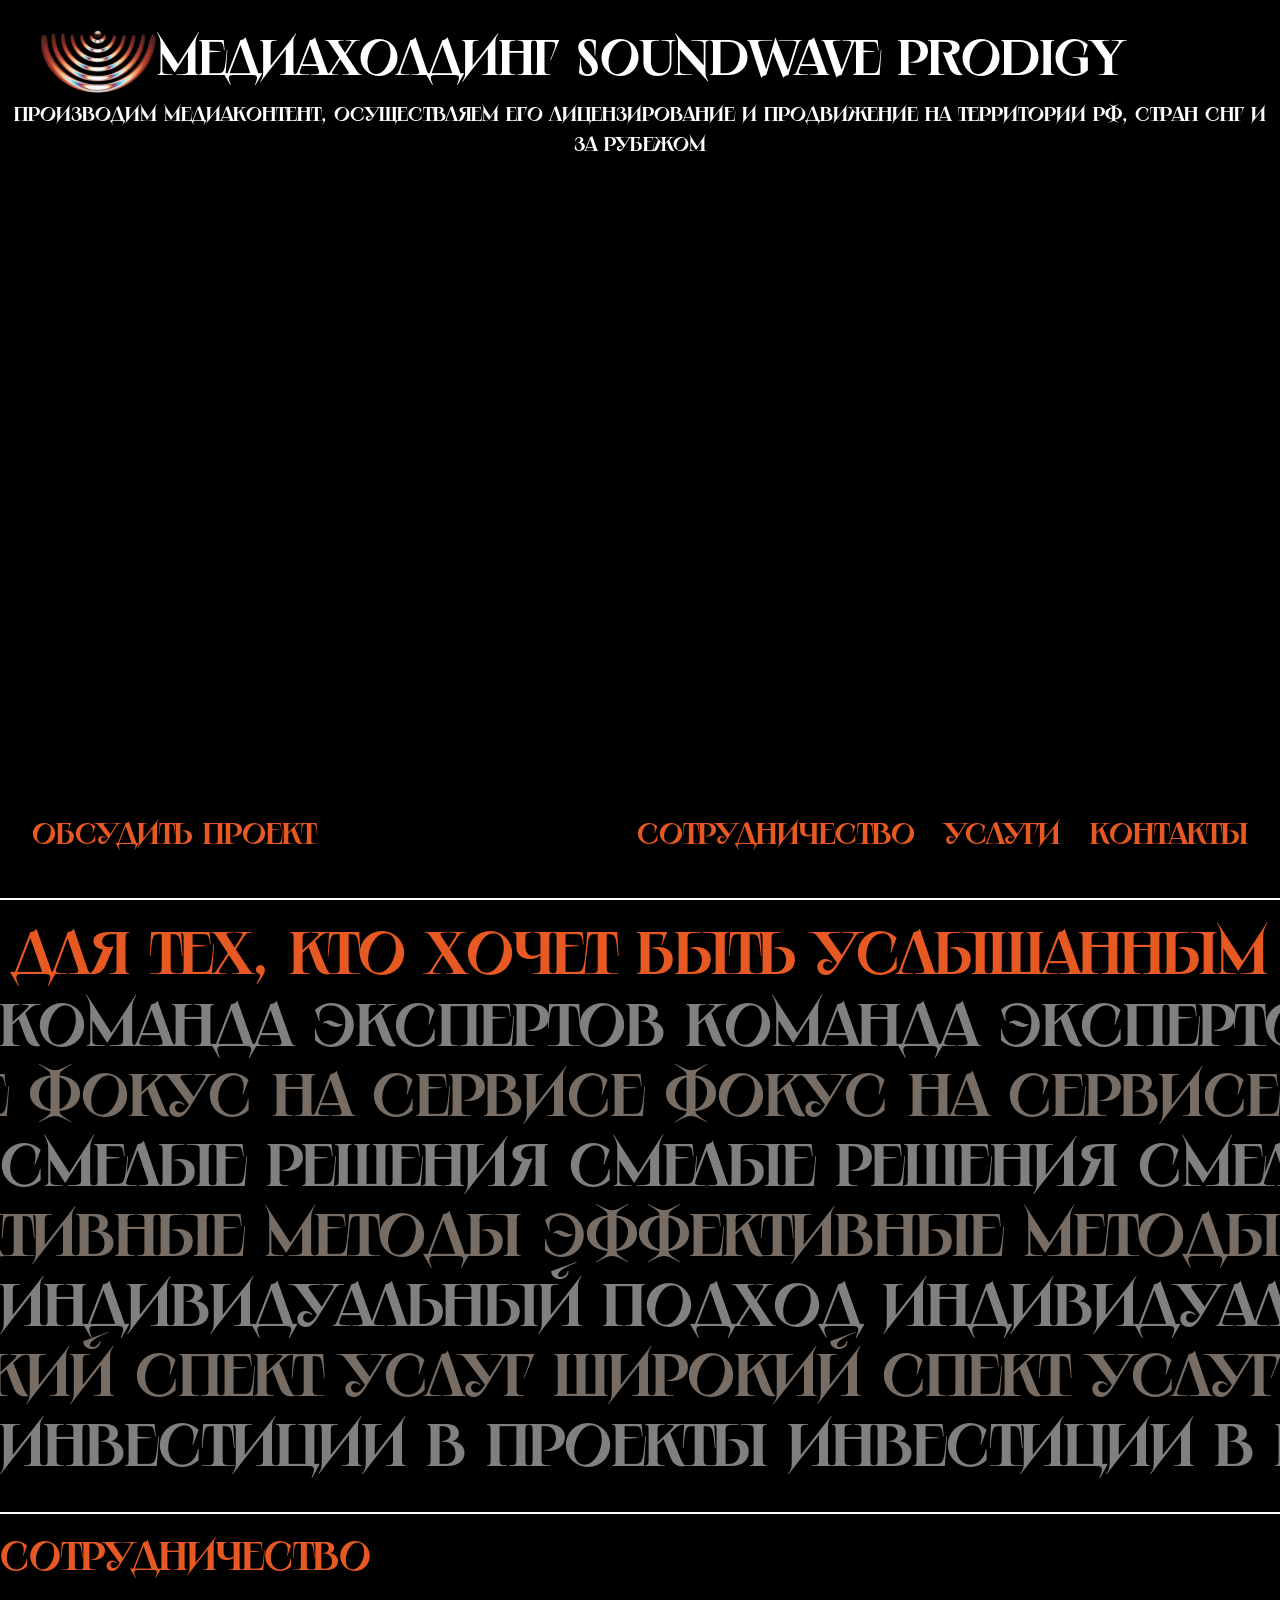
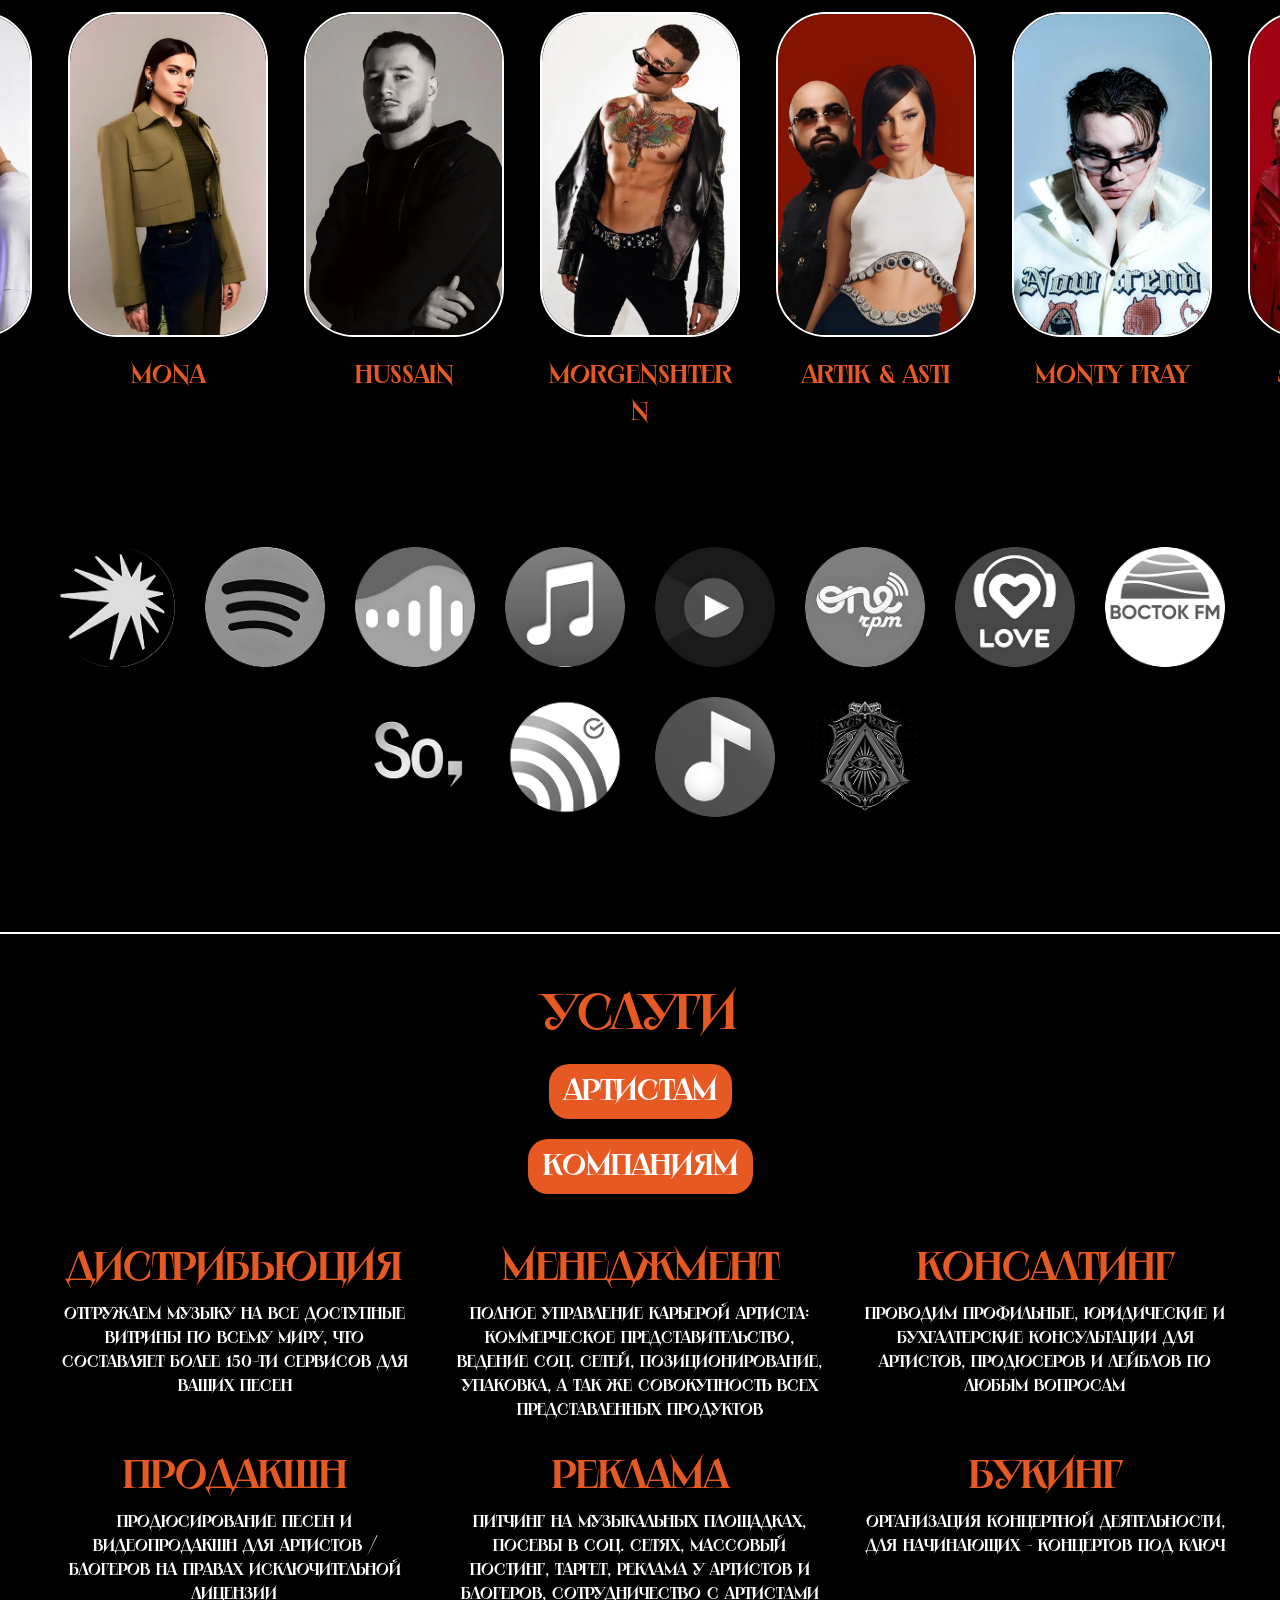
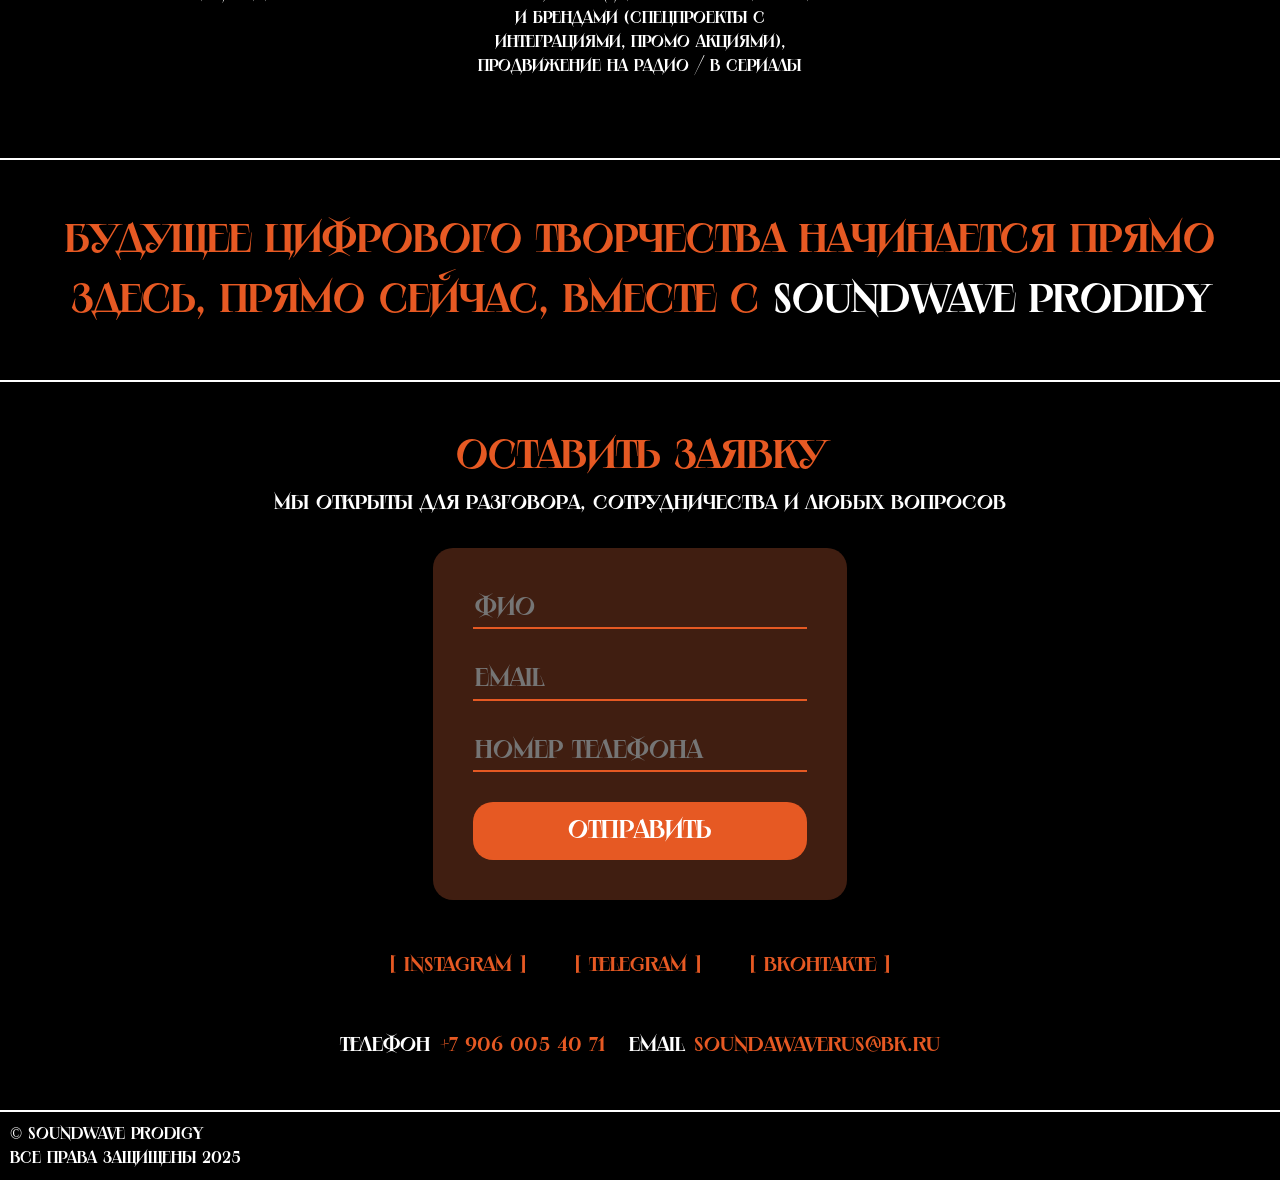
==== commit c23c54e8: "v0.2.2 Quick fix!" ====
--- a/main.html
+++ b/main.html
@@ -73,7 +73,7 @@
         </div>
       </section>
       <section class="performance">
-        <h2 class="performance-quote">Для тех, кто хочет быть успешным</h2>
+        <h2 class="performance-quote">Для тех, кто хочет быть услышанным</h2>
         <div class="performance__container">
           <h3 class="performance-title">
             команда экспертов команда экспертов команда экспертов команда
@@ -121,6 +121,7 @@
             />
             <span class="slider__item-text">morgenshtern</span>
           </div>
+
           <div class="slider__item">
             <img
               src="img/partners/artikasti.webp"
@@ -162,6 +163,18 @@
             <span class="slider__item-text">danny farro</span>
           </div>
           <div class="slider__item">
+            <img src="img/partners/ISMA.webp" alt="" class="slider__item-img" />
+            <span class="slider__item-text">ISMA</span>
+          </div>
+          <div class="slider__item">
+            <img src="img/partners/hali.webp" alt="" class="slider__item-img" />
+            <span class="slider__item-text">HALI</span>
+          </div>
+          <div class="slider__item">
+            <img src="img/partners/mwey.webp" alt="" class="slider__item-img" />
+            <span class="slider__item-text">MWEY</span>
+          </div>
+          <div class="slider__item">
             <img
               src="img/partners/shaluta.webp"
               alt=""
@@ -217,6 +230,7 @@
             />
             <span class="slider__item-text">Денис Кукояка</span>
           </div>
+
           <div class="slider__item">
             <img
               src="img/partners/gafur.webp"
@@ -241,6 +255,7 @@
             <img src="img/partners/soso.webp" alt="" class="slider__item-img" />
             <span class="slider__item-text">Сосо Павлиашвили</span>
           </div>
+
           <div class="slider__item">
             <img
               src="img/partners/jahkhalib.webp"
@@ -380,8 +395,8 @@
               <div class="services__list-item-text">
                 Питчинг на музыкальных площадках, посевы в соц. сетях, массовый
                 постинг, таргет, реклама у артистов и блогеров, сотрудничество с
-                артистами и брендами (спецпроекты с интеграциями, промо
-                акциями), продвижение на радио / в сериалы
+                артистами и брендами )спецпроекты с интеграциями, промо
+                акциями(, продвижение на радио / в сериалы
               </div>
             </div>
             <div class="services__list-item col-xl-4">
@@ -461,9 +476,15 @@
             <button class="button feedback__form-button">отправить</button>
           </form>
           <div class="feedback__links">
-            <a href="#" class="feedback-link">[ INSTAGRAM ]</a
-            ><a href="#" class="feedback-link">[ TELEGRAM ]</a
-            ><a href="#" class="feedback-link">[ ВКОНТАКТЕ ]</a>
+            <a
+              href="https://www.instagram.com/soundwaveprodigy"
+              class="feedback-link"
+              >[ INSTAGRAM ]</a
+            ><a href="https://t.me/soundwaveprodigy" class="feedback-link"
+              >[ TELEGRAM ]</a
+            ><a href="https://vk.com/soundwaveprodigy" class="feedback-link"
+              >[ ВКОНТАКТЕ ]</a
+            >
           </div>
           <div class="feedback__contacts">
             <div class="feedback__contacts-item">
--- a/css/main.css
+++ b/css/main.css
@@ -112,7 +112,7 @@
   width: 100%;
   object-fit: cover;
   z-index: -1;
-  opacity: 0.3;
+  opacity: 0.9;
 }
 
 /* Hero */
@@ -625,8 +625,6 @@
   .partners {
     margin-top: 400px;
   }
-  .slider__item {
-  }
   .slider__item-img {
     border-radius: 30px;
   }
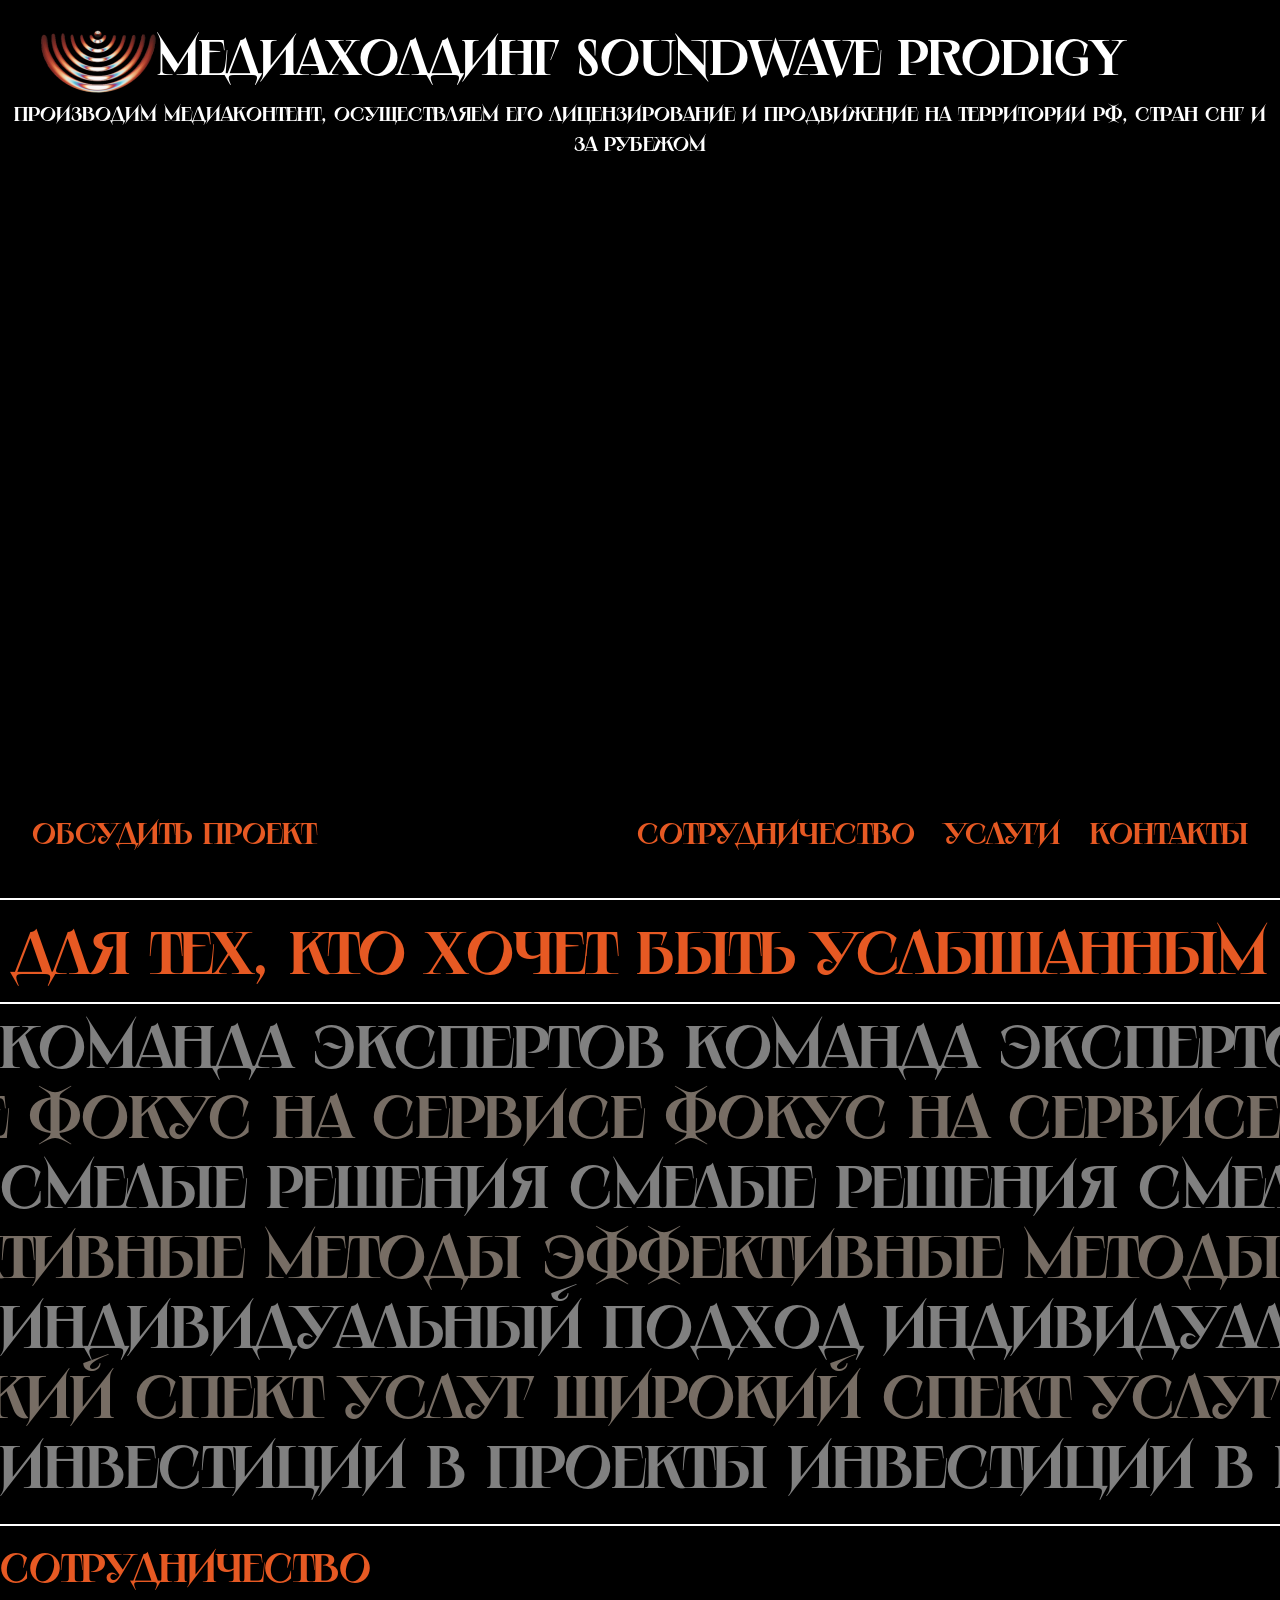
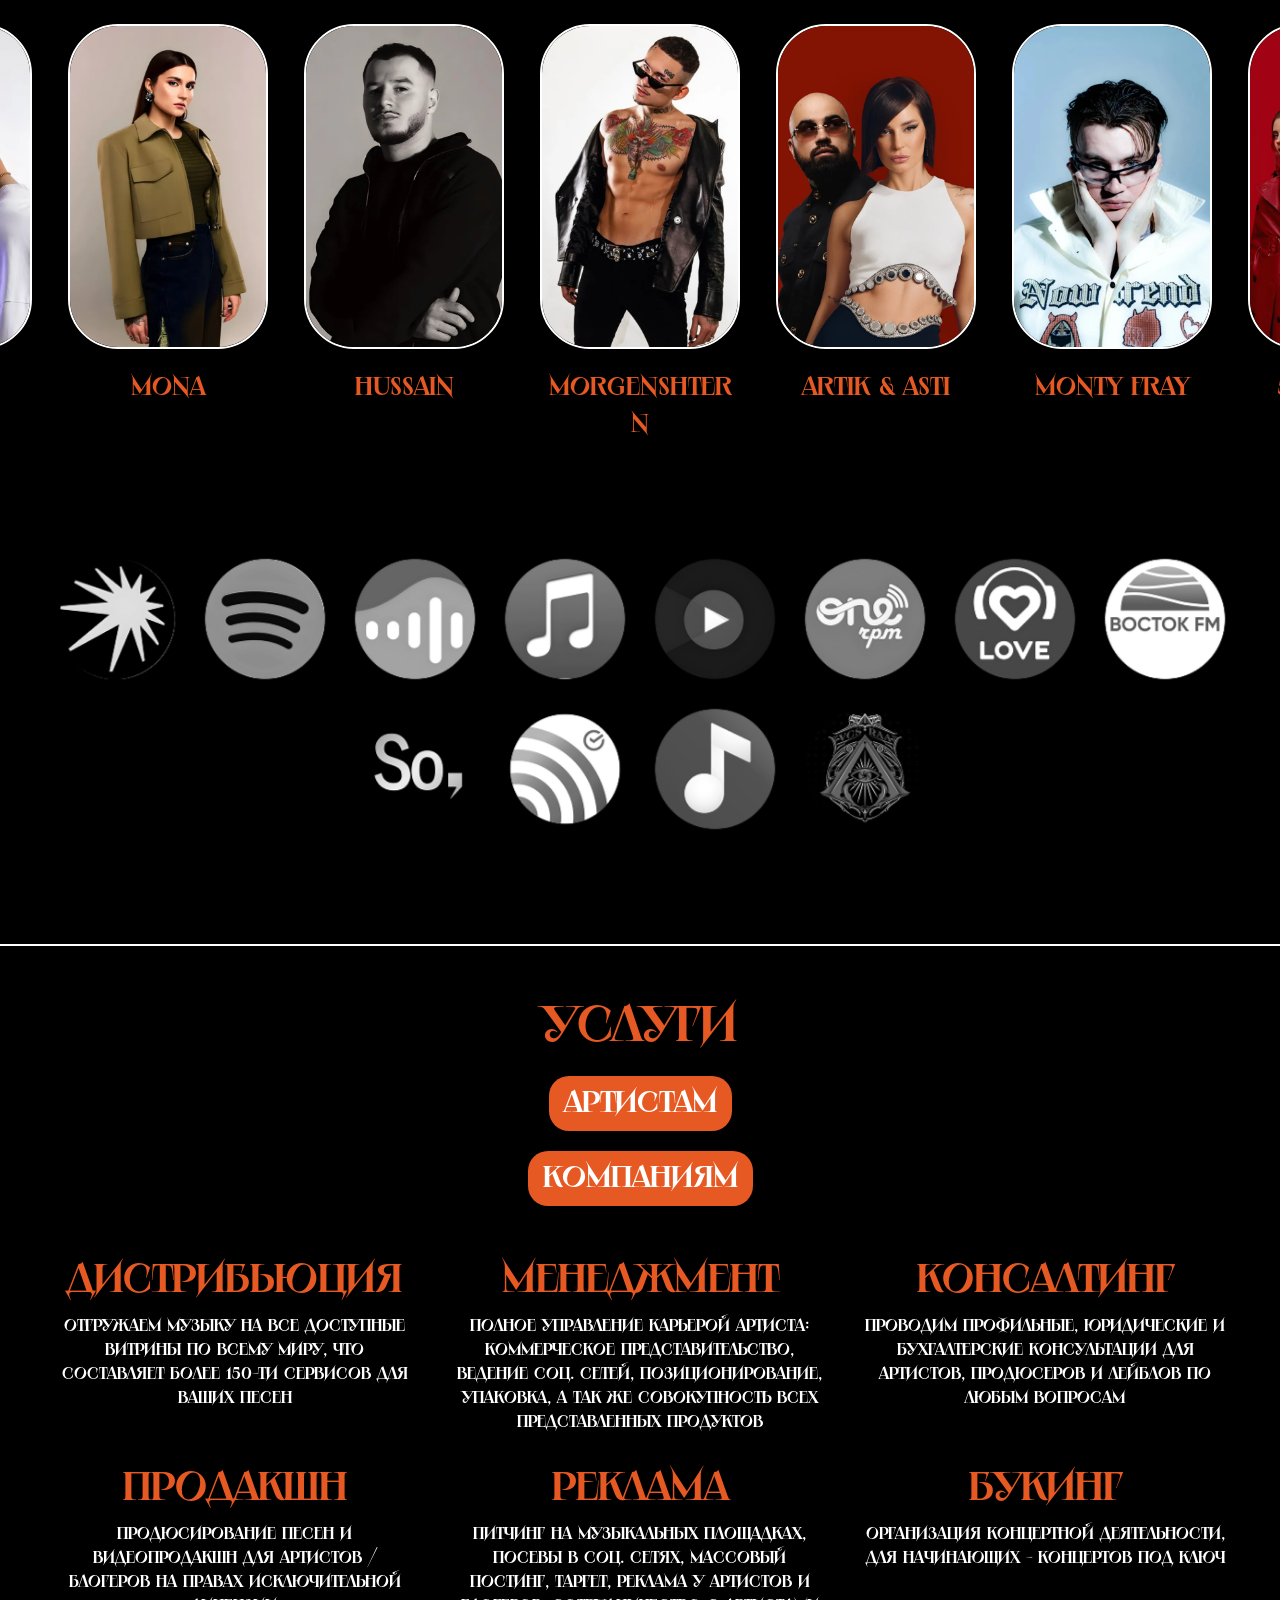
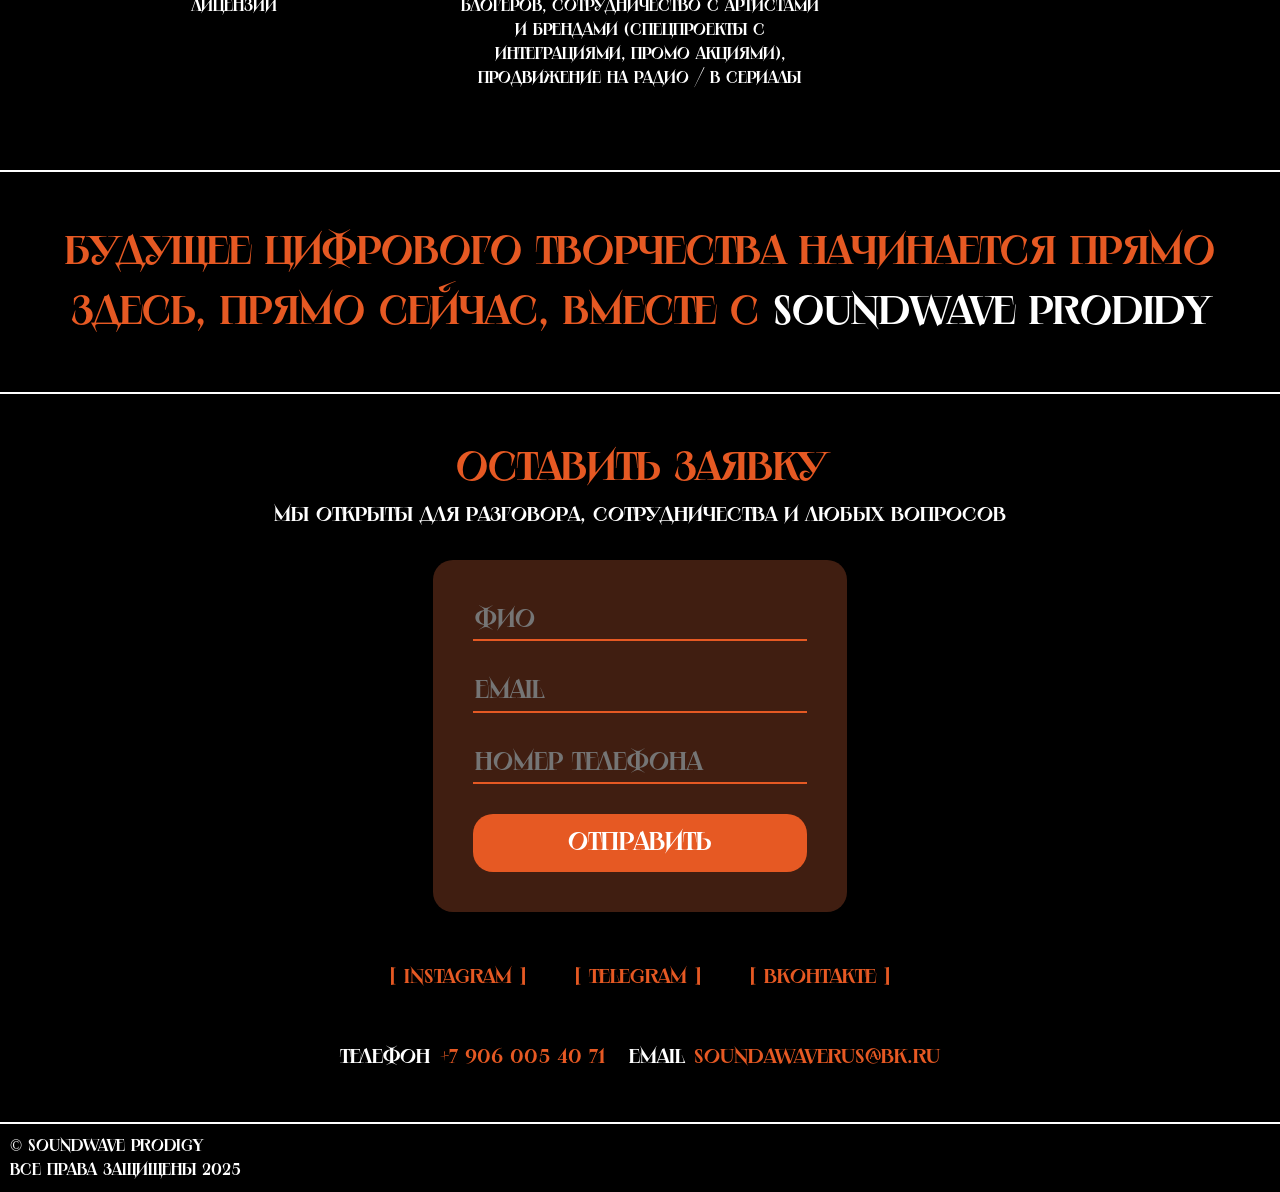
==== commit f80c2c01: "Add new artist in .partners" ====
--- a/main.html
+++ b/main.html
@@ -161,6 +161,14 @@
               class="slider__item-img"
             />
             <span class="slider__item-text">danny farro</span>
+          </div>
+          <div class="slider__item">
+            <img
+              src="img/partners/ziplock.webp"
+              alt=""
+              class="slider__item-img"
+            />
+            <span class="slider__item-text">Ziplock</span>
           </div>
           <div class="slider__item">
             <img src="img/partners/ISMA.webp" alt="" class="slider__item-img" />
--- a/css/main.css
+++ b/css/main.css
@@ -40,8 +40,8 @@
 a:hover {
   color: white !important;
 }
-/* 
-body::before {
+
+body::after {
   animation: grain 8s steps(10) infinite;
   background-image: url("https://grainy-gradients.vercel.app/noise.svg");
   content: "";
@@ -51,7 +51,7 @@
   top: -110%;
   opacity: 0.15;
   position: fixed;
-} */
+}
 
 @keyframes grain {
   0%,
@@ -112,7 +112,6 @@
   width: 100%;
   object-fit: cover;
   z-index: -1;
-  opacity: 0.9;
 }
 
 /* Hero */
@@ -189,7 +188,9 @@
   text-align: center;
   color: var(--orange);
   font-size: 60px;
-  margin-bottom: 0px;
+  margin-bottom: 10px;
+  padding-bottom: 10px;
+  border-bottom: 2px solid white;
 }
 
 .performance-title {
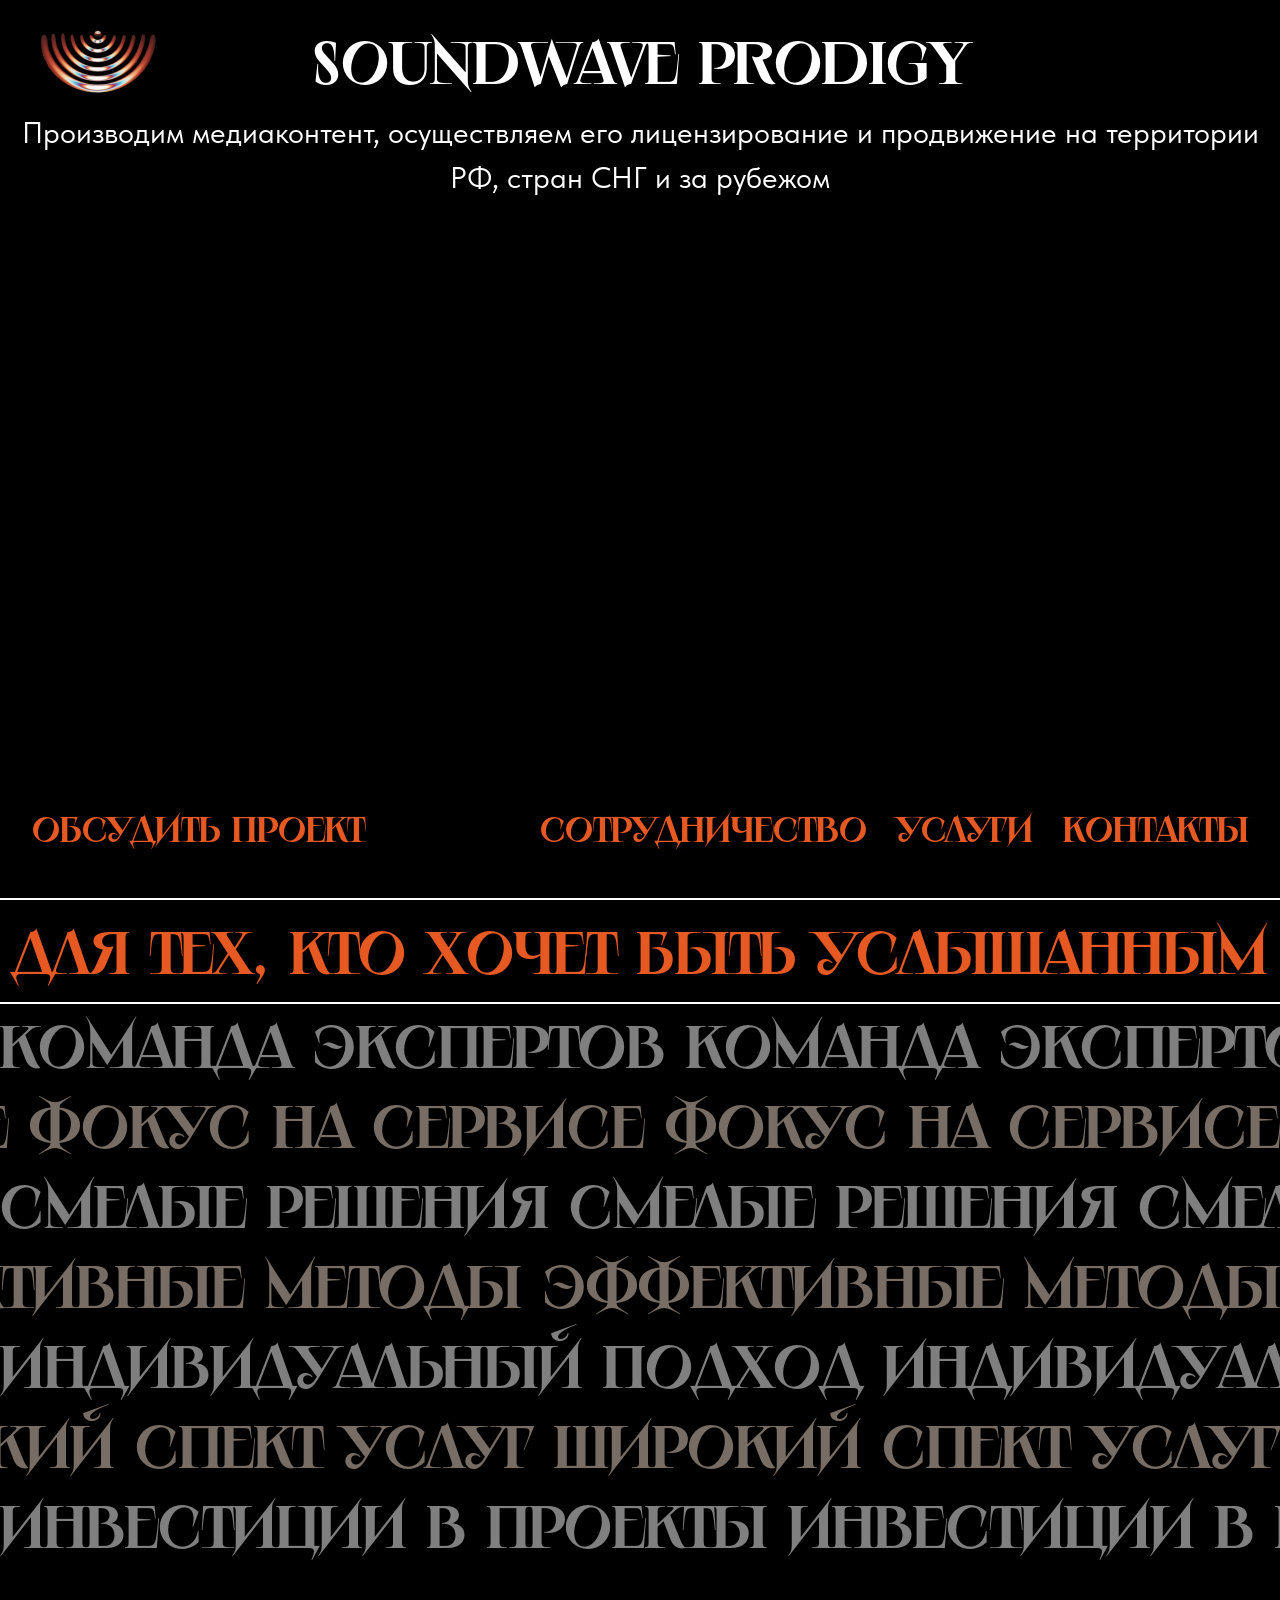
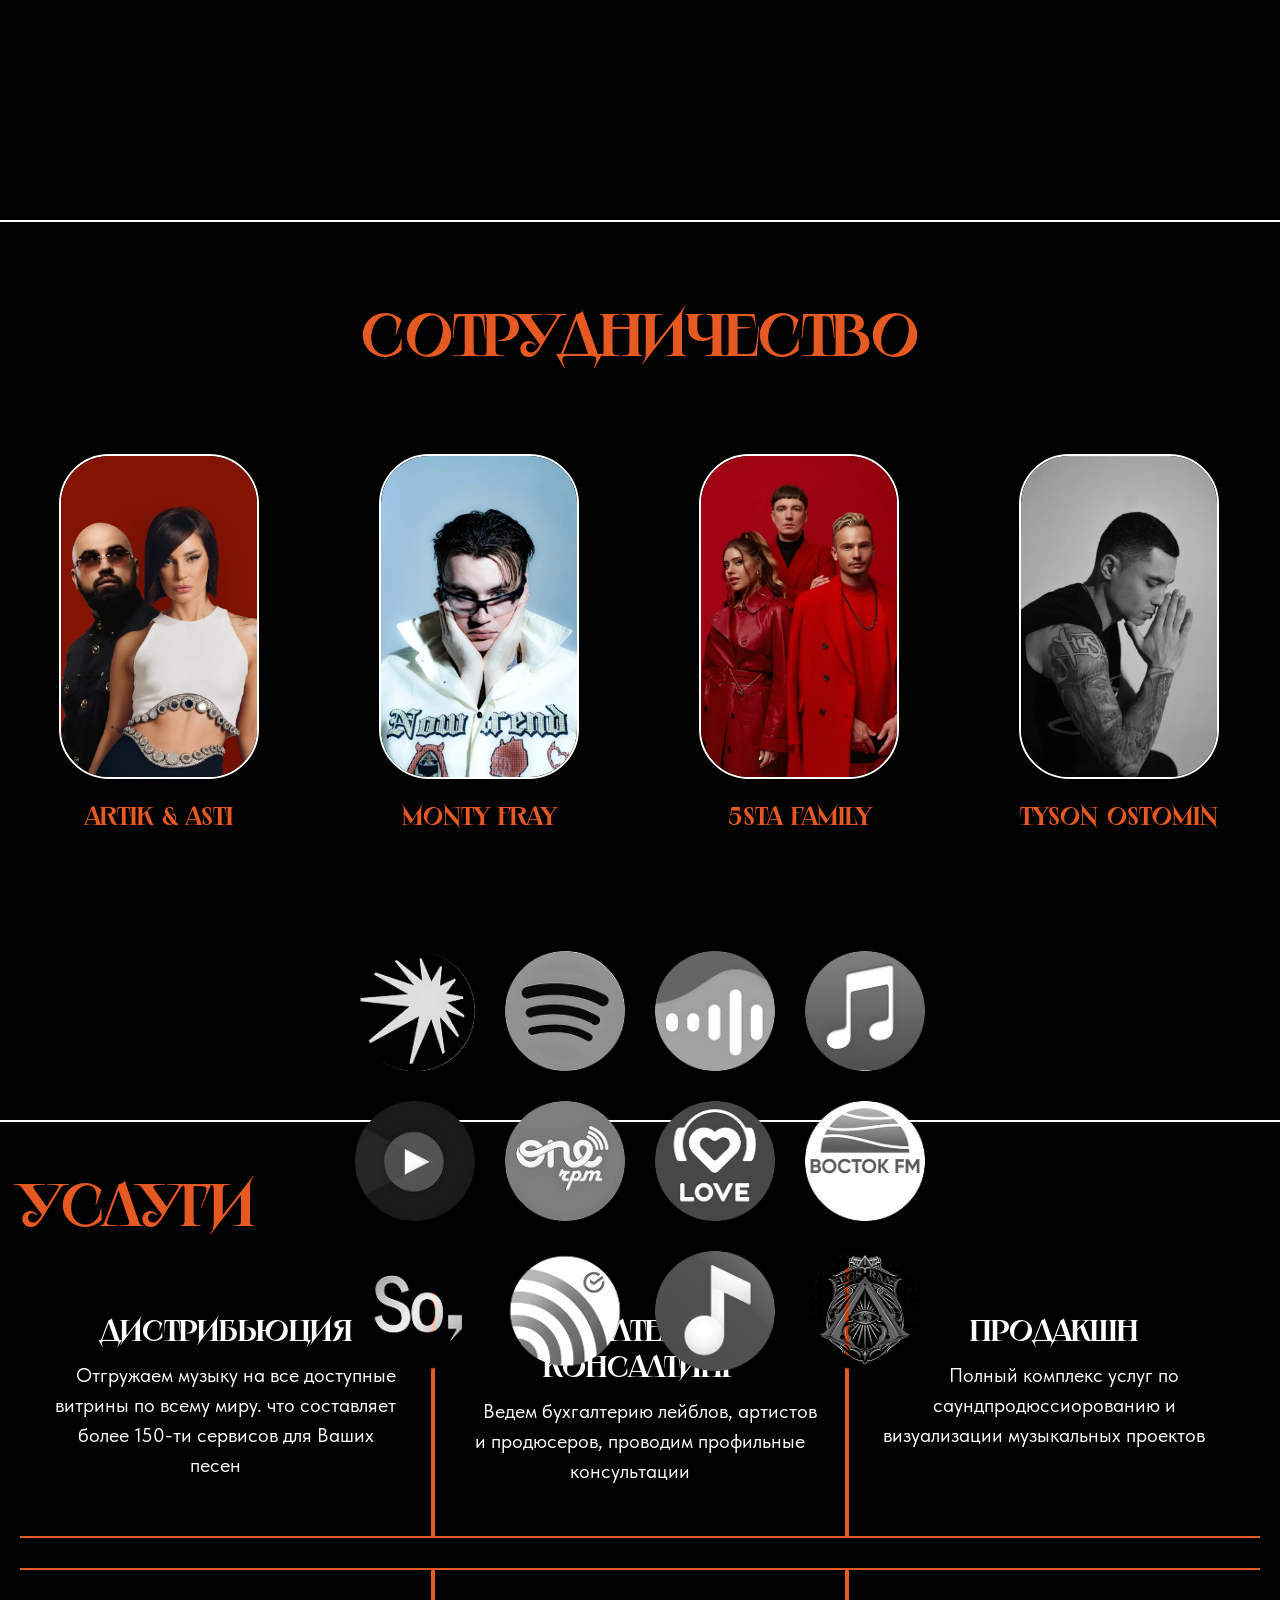
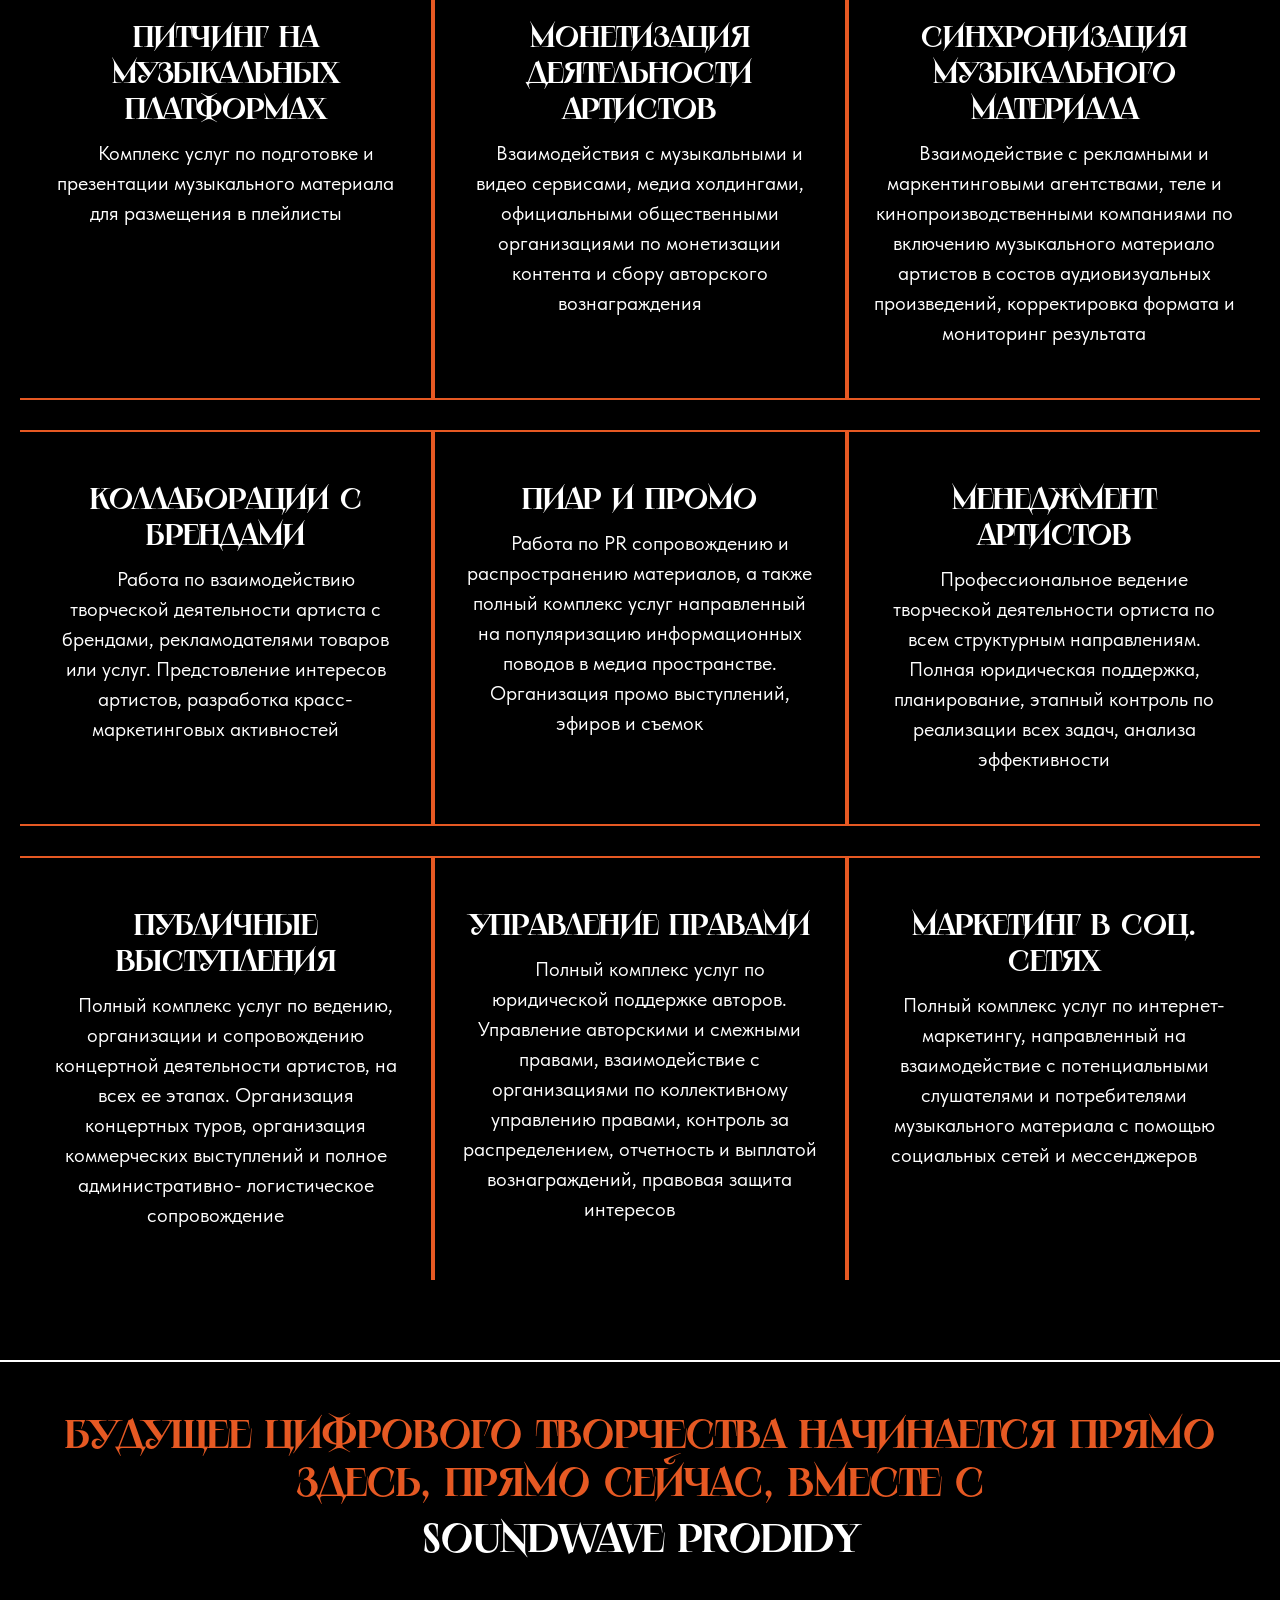
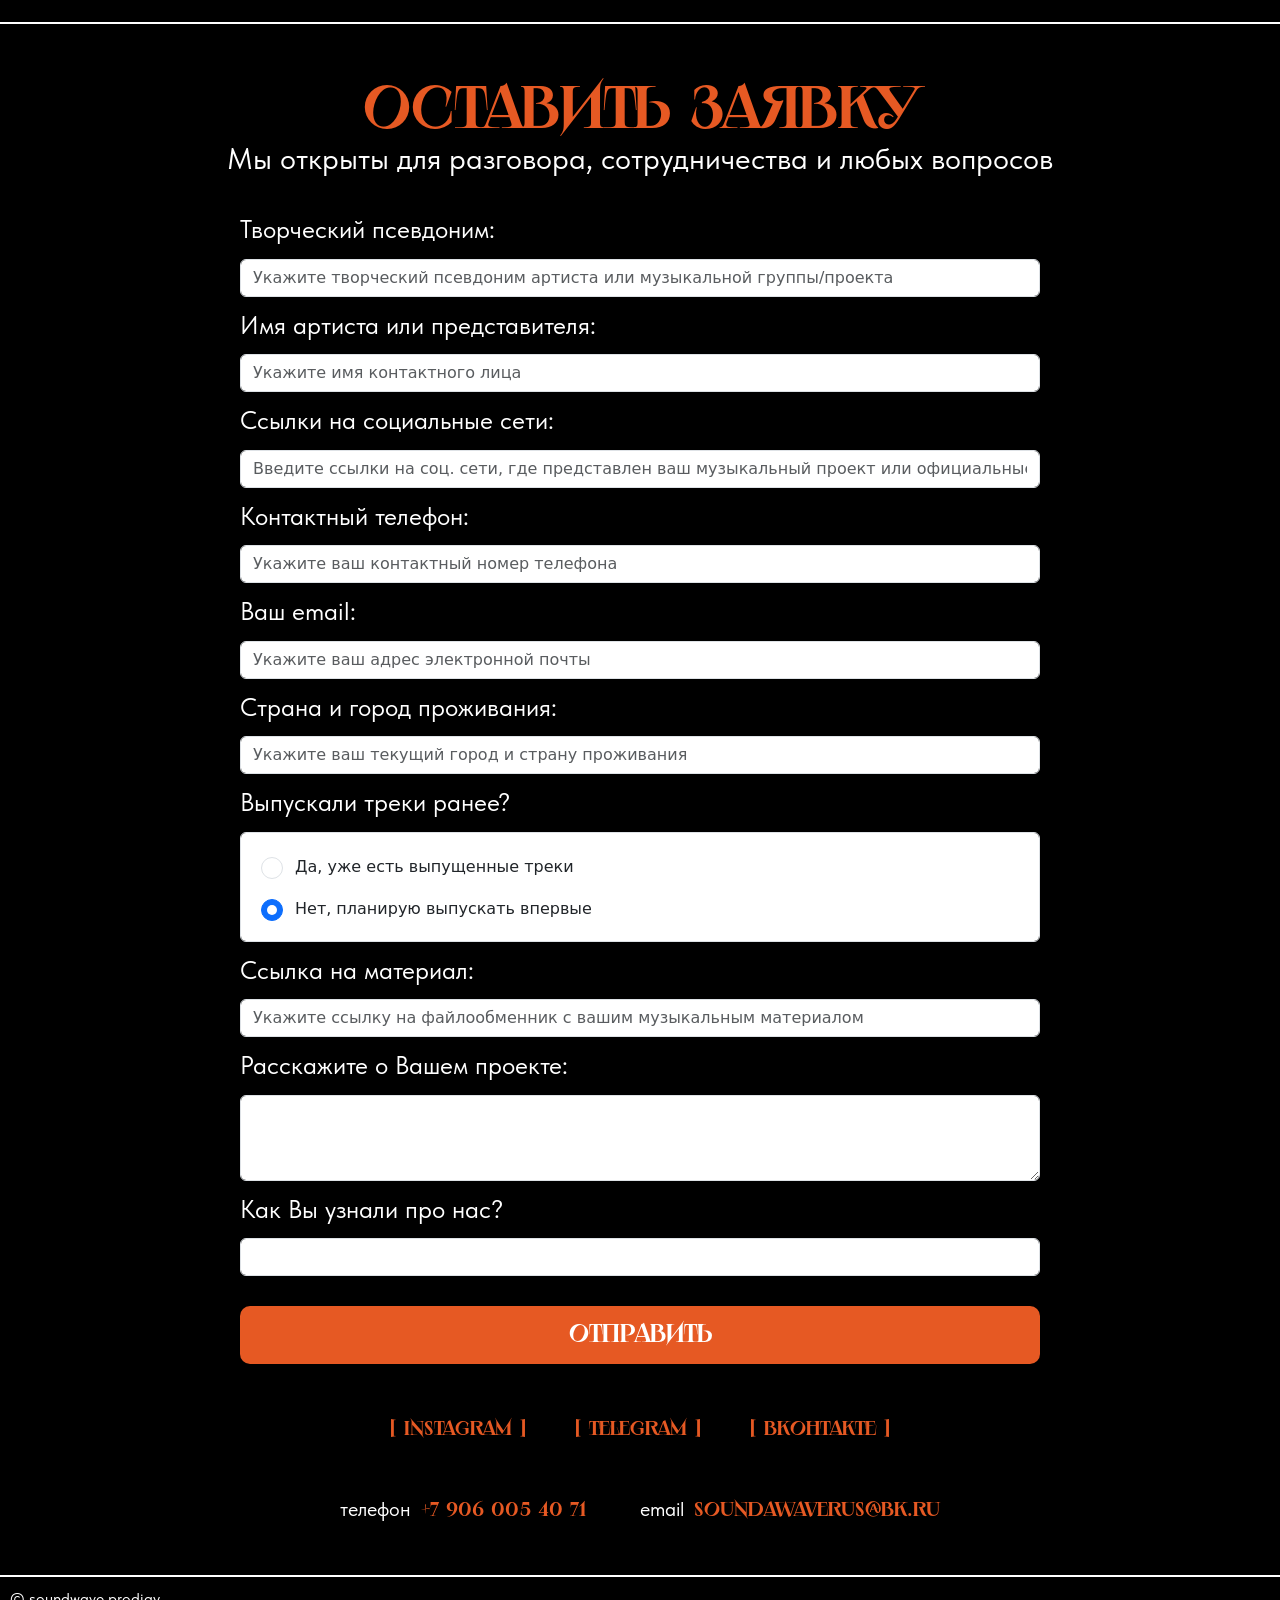
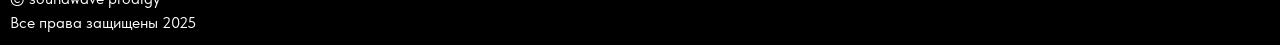
==== commit 62bbd8a4: "Dev realese Add fonts, fix the slider and use some animations for blocks" ====
--- a/main.html
+++ b/main.html
@@ -3,6 +3,10 @@
   <head>
     <meta charset="UTF-8" />
     <meta name="viewport" content="width=device-width, initial-scale=1.0" />
+    <link
+      rel="stylesheet"
+      href="https://cdnjs.cloudflare.com/ajax/libs/animate.css/4.1.1/animate.min.css"
+    />
 
     <link
       rel="apple-touch-icon"
@@ -29,6 +33,7 @@
   <body>
     <main>
       <section class="hero">
+        <!-- autoplay -->
         <video muted autoplay loop class="video-bg hero-video">
           <source
             class="header-video"
@@ -38,13 +43,19 @@
         </video>
         <div class="hero__container container">
           <div class="hero__block">
-            <h2 class="hero__block-title">Медиахолдинг SOUNDWAVE PRODIGY</h2>
+            <h2
+              class="hero__block-title wow animate__animated animate__fadeInDown"
+            >
+              SOUNDWAVE PRODIGY
+            </h2>
             <span class="hero__block-text"
               >Производим медиаконтент, осуществляем его лицензирование и
               продвижение на территории РФ, стран СНГ и за рубежом</span
             >
           </div>
-          <div class="hero__block">
+          <div
+            class="hero__block wow animate__animated animate__fadeInUp animate__delay-1s"
+          >
             <a
               href="#"
               onClick="slowScroll('.feedback')"
@@ -73,7 +84,9 @@
         </div>
       </section>
       <section class="performance">
-        <h2 class="performance-quote">Для тех, кто хочет быть услышанным</h2>
+        <h2 class="performance-quote wow animate__animated animate__fadeIn">
+          Для тех, кто хочет быть услышанным
+        </h2>
         <div class="performance__container">
           <h3 class="performance-title">
             команда экспертов команда экспертов команда экспертов команда
@@ -111,7 +124,9 @@
         </div>
       </section>
       <section class="partners">
-        <h2 class="partners__title">Сотрудничество</h2>
+        <h2 class="partners__title wow animate__animated animate__fadeInDown">
+          Сотрудничество
+        </h2>
         <div class="slider__partners">
           <div class="slider__item">
             <img
@@ -119,7 +134,7 @@
               alt=""
               class="slider__item-img"
             />
-            <span class="slider__item-text">morgenshtern</span>
+            <a href="" class="slider__item-link">morgenshtern</a>
           </div>
 
           <div class="slider__item">
@@ -128,7 +143,7 @@
               alt=""
               class="slider__item-img"
             />
-            <span class="slider__item-text">artik & asti</span>
+            <a href="" class="slider__item-link">artik & asti</a>
           </div>
           <div class="slider__item">
             <img
@@ -136,7 +151,7 @@
               alt=""
               class="slider__item-img"
             />
-            <span class="slider__item-text">monty fray</span>
+            <a href="" class="slider__item-link">monty fray</a>
           </div>
           <div class="slider__item">
             <img
@@ -144,7 +159,7 @@
               alt=""
               class="slider__item-img"
             />
-            <span class="slider__item-text">5sta family</span>
+            <a href="" class="slider__item-link">5sta family</a>
           </div>
           <div class="slider__item">
             <img
@@ -152,7 +167,7 @@
               alt=""
               class="slider__item-img"
             />
-            <span class="slider__item-text">tyson ostomin</span>
+            <a href="" class="slider__item-link">tyson ostomin</a>
           </div>
           <div class="slider__item">
             <img
@@ -160,7 +175,7 @@
               alt=""
               class="slider__item-img"
             />
-            <span class="slider__item-text">danny farro</span>
+            <a href="" class="slider__item-link">danny farro</a>
           </div>
           <div class="slider__item">
             <img
@@ -168,19 +183,19 @@
               alt=""
               class="slider__item-img"
             />
-            <span class="slider__item-text">Ziplock</span>
+            <a href="" class="slider__item-link">калико</a>
           </div>
           <div class="slider__item">
             <img src="img/partners/ISMA.webp" alt="" class="slider__item-img" />
-            <span class="slider__item-text">ISMA</span>
+            <a href="" class="slider__item-link">ISMA</a>
           </div>
           <div class="slider__item">
             <img src="img/partners/hali.webp" alt="" class="slider__item-img" />
-            <span class="slider__item-text">HALI</span>
+            <a href="" class="slider__item-link">HALI</a>
           </div>
           <div class="slider__item">
             <img src="img/partners/mwey.webp" alt="" class="slider__item-img" />
-            <span class="slider__item-text">MWEY</span>
+            <a href="" class="slider__item-link">MWEY</a>
           </div>
           <div class="slider__item">
             <img
@@ -188,7 +203,7 @@
               alt=""
               class="slider__item-img"
             />
-            <span class="slider__item-text">shaluta</span>
+            <a href="" class="slider__item-link">shaluta</a>
           </div>
           <div class="slider__item">
             <img
@@ -196,7 +211,7 @@
               alt=""
               class="slider__item-img"
             />
-            <span class="slider__item-text">Ольга Бузова</span>
+            <a href="" class="slider__item-link">Ольга Бузова</a>
           </div>
           <div class="slider__item">
             <img
@@ -204,7 +219,7 @@
               alt=""
               class="slider__item-img"
             />
-            <span class="slider__item-text">amirchik</span>
+            <a href="" class="slider__item-link">amirchik</a>
           </div>
           <div class="slider__item">
             <img
@@ -212,7 +227,7 @@
               alt=""
               class="slider__item-img"
             />
-            <span class="slider__item-text">karna.val</span>
+            <a href="" class="slider__item-link">karna.val</a>
           </div>
           <div class="slider__item">
             <img
@@ -220,7 +235,7 @@
               alt=""
               class="slider__item-img"
             />
-            <span class="slider__item-text">gayazov$ brother$</span>
+            <a href="" class="slider__item-link">gayazov$ brother$</a>
           </div>
           <div class="slider__item">
             <img
@@ -228,7 +243,7 @@
               alt=""
               class="slider__item-img"
             />
-            <span class="slider__item-text">gazan</span>
+            <a href="" class="slider__item-link">gazan</a>
           </div>
           <div class="slider__item">
             <img
@@ -236,7 +251,7 @@
               alt=""
               class="slider__item-img"
             />
-            <span class="slider__item-text">Денис Кукояка</span>
+            <a href="" class="slider__item-link">Денис Кукояка</a>
           </div>
 
           <div class="slider__item">
@@ -245,7 +260,7 @@
               alt=""
               class="slider__item-img"
             />
-            <span class="slider__item-text">gafur</span>
+            <a href="" class="slider__item-link">gafur</a>
           </div>
           <div class="slider__item">
             <img
@@ -253,15 +268,15 @@
               alt=""
               class="slider__item-img"
             />
-            <span class="slider__item-text">elman</span>
+            <a href="" class="slider__item-link">elman</a>
           </div>
           <div class="slider__item">
             <img src="img/partners/toni.webp" alt="" class="slider__item-img" />
-            <span class="slider__item-text">toni</span>
+            <a href="" class="slider__item-link">toni</a>
           </div>
           <div class="slider__item">
             <img src="img/partners/soso.webp" alt="" class="slider__item-img" />
-            <span class="slider__item-text">Сосо Павлиашвили</span>
+            <a href="" class="slider__item-link">Сосо Павлиашвили</a>
           </div>
 
           <div class="slider__item">
@@ -270,7 +285,7 @@
               alt=""
               class="slider__item-img"
             />
-            <span class="slider__item-text">Jah Khalib</span>
+            <span class="slider__item-link">Jah Khalib</span>
           </div>
           <div class="slider__item">
             <img
@@ -278,7 +293,7 @@
               alt=""
               class="slider__item-img"
             />
-            <span class="slider__item-text">rayva</span>
+            <span class="slider__item-link">rayva</span>
           </div>
           <div class="slider__item">
             <img
@@ -286,11 +301,11 @@
               alt=""
               class="slider__item-img"
             />
-            <span class="slider__item-text">roully</span>
+            <span class="slider__item-link">roully</span>
           </div>
           <div class="slider__item">
             <img src="img/partners/mona.webp" alt="" class="slider__item-img" />
-            <span class="slider__item-text">mona</span>
+            <span class="slider__item-link">mona</span>
           </div>
           <div class="slider__item">
             <img
@@ -298,9 +313,38 @@
               alt=""
               class="slider__item-img"
             />
-            <span class="slider__item-text">hussain</span>
+            <span class="slider__item-link">hussain</span>
           </div>
         </div>
+        <section class="streaming">
+          <div class="container streaming__container col-xl-6">
+            <img class="" src="img/streaming/s1.png" alt="" /><img
+              class=""
+              src="img/streaming/s2.png"
+              alt=""
+            /><img class="" src="img/streaming/s3.png" alt="" /><img
+              class=""
+              src="img/streaming/s4.png"
+              alt=""
+            /><img class="" src="img/streaming/s5.png" alt="" /><img
+              class=""
+              src="img/streaming/s6.png"
+              alt=""
+            /><img class="" src="img/streaming/s7.png" alt="" /><img
+              class=""
+              src="img/streaming/s8.png"
+              alt=""
+            /><img class="" src="img/streaming/s9.png" alt="" /><img
+              class=""
+              src="img/streaming/s10.png"
+              alt=""
+            /><img class="" src="img/streaming/s11.png" alt="" /><img
+              class=""
+              src="img/streaming/s12.png"
+              alt=""
+            />
+          </div>
+        </section>
       </section>
       <!-- <section class="streaming">
         <div class="slider__streaming">
@@ -331,126 +375,130 @@
           />
         </div>
       </section> -->
-      <section class="streaming">
-        <div class="container streaming__container">
-          <img class="" src="img/streaming/s1.png" alt="" /><img
-            class=""
-            src="img/streaming/s2.png"
-            alt=""
-          /><img class="" src="img/streaming/s3.png" alt="" /><img
-            class=""
-            src="img/streaming/s4.png"
-            alt=""
-          /><img class="" src="img/streaming/s5.png" alt="" /><img
-            class=""
-            src="img/streaming/s6.png"
-            alt=""
-          /><img class="" src="img/streaming/s7.png" alt="" /><img
-            class=""
-            src="img/streaming/s8.png"
-            alt=""
-          /><img class="" src="img/streaming/s9.png" alt="" /><img
-            class=""
-            src="img/streaming/s10.png"
-            alt=""
-          /><img class="" src="img/streaming/s11.png" alt="" /><img
-            class=""
-            src="img/streaming/s12.png"
-            alt=""
-          />
-        </div>
-      </section>
+
       <section>
         <div class="services">
-          <div class="services__container d-flex flex-wrap">
-            <h3 class="services__title">Услуги</h3>
-            <button class="services-button" id="artists">Артистам</button>
-            <h3 class="services__title-b">Услуги</h3>
-            <button class="services-button" id="companies">Компаниям</button>
-          </div>
-          <div class="services__list artists__list container flex-wrap">
+          <h3 class="services__title">Услуги</h3>
+          <div class="services__list flex-wrap">
             <div class="services__list-item col-xl-4">
               <h4 class="services__list-item-title">Дистрибьюция</h4>
-              <div class="services__list-item-text">
-                Отгружаем музыку на все доступные витрины по всему миру, что
-                составляет более 150-ти сервисов для ваших песен
-              </div>
-            </div>
-            <div class="services__list-item col-xl-4">
-              <h4 class="services__list-item-title">Менеджмент</h4>
-              <div class="services__list-item-text">
-                Полное управление карьерой артиста: коммерческое
-                представительство, ведение соц. сетей, позиционирование,
-                упаковка, а так же совокупность всех представленных продуктов
-              </div>
-            </div>
-            <div class="services__list-item col-xl-4">
-              <h4 class="services__list-item-title">Консалтинг</h4>
-              <div class="services__list-item-text">
-                Проводим профильные, юридические и бухгалтерские консультации
-                для артистов, продюсеров и лейблов по любым вопросам
-              </div>
+              <span class="services__list-item-text"
+                >Отгружаем музыку на все доступные витрины по всему миру. что
+                составляет более 150-ти сервисов для Ваших песен</span
+              >
+            </div>
+            <div class="services__list-item col-xl-4">
+              <h4 class="services__list-item-title">
+                Бухгалтерия и консалтинг
+              </h4>
+              <span class="services__list-item-text"
+                >Ведем бухгалтерию лейблов, артистов и продюсеров, проводим
+                профильные консультации</span
+              >
             </div>
             <div class="services__list-item col-xl-4">
               <h4 class="services__list-item-title">Продакшн</h4>
-              <div class="services__list-item-text">
-                Продюсирование песен и видеопродакшн для артистов / блогеров на
-                правах исключительной лицензии
-              </div>
-            </div>
-            <div class="services__list-item col-xl-4">
-              <h4 class="services__list-item-title">Реклама</h4>
-              <div class="services__list-item-text">
-                Питчинг на музыкальных площадках, посевы в соц. сетях, массовый
-                постинг, таргет, реклама у артистов и блогеров, сотрудничество с
-                артистами и брендами )спецпроекты с интеграциями, промо
-                акциями(, продвижение на радио / в сериалы
-              </div>
-            </div>
-            <div class="services__list-item col-xl-4">
-              <h4 class="services__list-item-title">Букинг</h4>
-              <div class="services__list-item-text">
-                Организация концертной деятельности, для начинающих - концертов
-                под ключ
-              </div>
-            </div>
-          </div>
-          <div
-            class="services__list companies__list container flex-wrap col-xl-6"
-          >
-            <div class="services__list-item col-xl-6">
-              <h4 class="services__list-item-title">Продакшн</h4>
-              <div class="services__list-item-text">
-                Реклама, клипы, корпоративные видео, репортажи, 2D&3D,
-                вертикальные, event, фотосъемки
-              </div>
-            </div>
-            <div class="services__list-item col-xl-6">
-              <h4 class="services__list-item-title">Спецпроекты</h4>
-              <div class="services__list-item-text">
-                Аудио/видео проекты с участием блогеров, инфлюенсеров, артистов
-              </div>
-            </div>
-            <div class="services__list-item col-xl-6">
-              <h4 class="services__list-item-title">Аудио айдентика</h4>
-              <div class="services__list-item-text">
-                Звучание вашего бренда, его продукта или сервиса
-              </div>
-            </div>
-            <div class="services__list-item col-xl-6">
-              <h4 class="services__list-item-title">Event</h4>
-              <div class="services__list-item-text">
-                Организация коммерческого мероприятия под запрос компании
-              </div>
+              <span class="services__list-item-text"
+                >Полный комплекс услуг по саундпродюссиорованию и визуализации
+                музыкальных проектов</span
+              >
+            </div>
+            <div class="services__list-item col-xl-4">
+              <h4 class="services__list-item-title">
+                Питчинг на музыкальных платформах
+              </h4>
+              <span class="services__list-item-text"
+                >Комплекс услуг по подготовке и презентации музыкального
+                материала для размещения в плейлисты</span
+              >
+            </div>
+            <div class="services__list-item col-xl-4">
+              <h4 class="services__list-item-title">
+                Монетизация деятельности артистов
+              </h4>
+              <span class="services__list-item-text"
+                >Взаимодействия с музыкальными и видео сервисами, медиа
+                холдингами, официальными общественными организациями по
+                монетизации контента и сбору авторского вознаграждения</span
+              >
+            </div>
+            <div class="services__list-item col-xl-4">
+              <h4 class="services__list-item-title">
+                Синхронизация музыкального материала
+              </h4>
+              <span class="services__list-item-text"
+                >Взаимодействие с рекламными и маркентинговыми агентствами, теле
+                и кинопроизводственными компаниями по включению музыкального
+                материало артистов в состов аудиовизуальных произведений,
+                корректировка формата и мониторинг результата</span
+              >
+            </div>
+            <div class="services__list-item col-xl-4">
+              <h4 class="services__list-item-title">Коллаборации с брендами</h4>
+              <span class="services__list-item-text"
+                >Работа по взаимодействию творческой деятельности артиста с
+                брендами, рекламодателями товаров или услуг. Предстовление
+                интересов артистов, разработка красс-маркетинговых
+                активностей</span
+              >
+            </div>
+            <div class="services__list-item col-xl-4">
+              <h4 class="services__list-item-title">Пиар и промо</h4>
+              <span class="services__list-item-text"
+                >Работа по PR сопровождению и распространению материалов, а
+                также полный комплекс услуг направленный на популяризацию
+                информационных поводов в медиа пространстве. Организация промо
+                выступлений, эфиров и съемок</span
+              >
+            </div>
+            <div class="services__list-item col-xl-4">
+              <h4 class="services__list-item-title">Менеджмент артистов</h4>
+              <span class="services__list-item-text"
+                >Профессиональное ведение творческой деятельности ортиста по
+                всем структурным направлениям. Полная юридическая поддержка,
+                планирование, этапный контроль по реализации всех задач, анализа
+                эффективности</span
+              >
+            </div>
+            <div class="services__list-item col-xl-4">
+              <h4 class="services__list-item-title">Публичные выступления</h4>
+              <span class="services__list-item-text"
+                >Полный комплекс услуг по ведению, организации и сопровождению
+                концертной деятельности артистов, на всех ее этапах. Организация
+                концертных туров, организация коммерческих выступлений и полное
+                административно- логистическое сопровождение</span
+              >
+            </div>
+            <div class="services__list-item col-xl-4">
+              <h4 class="services__list-item-title">Управление правами</h4>
+              <span class="services__list-item-text"
+                >Полный комплекс услуг по юридической поддержке авторов.
+                Управление авторскими и смежными правами, взаимодействие с
+                организациями по коллективному управлению правами, контроль за
+                распределением, отчетность и выплатой вознаграждений, правовая
+                защита интересов</span
+              >
+            </div>
+            <div class="services__list-item col-xl-4">
+              <h4 class="services__list-item-title">Маркетинг в соц. сетях</h4>
+              <span class="services__list-item-text"
+                >Полный комплекс услуг по интернет-маркетингу, направленный на
+                взаимодействие с потенциальными слушателями и потребителями
+                музыкального материала с помощью социальных сетей и
+                мессенджеров</span
+              >
             </div>
           </div>
         </div>
       </section>
       <section class="quote">
-        <span class="quote__title"
-          >будущее цифрового творчества начинается прямо здесь, прямо сейчас,
-          вместе с <span style="color: white">soundwave prodidy</span></span
-        >
+        <div class="wow animate__animated animate__fadeInUp">
+          <h5 class="quote__title">
+            будущее цифрового творчества начинается прямо здесь, прямо сейчас,
+            вместе с
+            <h5 style="color: white">soundwave prodidy</h5>
+          </h5>
+        </div>
       </section>
       <section>
         <div class="feedback">
@@ -459,29 +507,108 @@
             >Мы открыты для разговора, сотрудничества и любых вопросов</span
           >
           <form action class="feedback__form col-xl-4">
-            <input
-              type="text"
-              class=""
-              required
-              name="user_name"
-              placeholder="ФИО"
-            />
-            <input
-              type="email"
-              class=""
-              required
-              name="user_name"
-              placeholder="Email"
-            />
-            <input
-              type="tel"
-              pattern=""
-              class=""
-              required
-              name="phone"
-              placeholder="Номер телефона"
-            />
-            <button class="button feedback__form-button">отправить</button>
+            <div class="feedback__block">
+              <p class="feedback__block-text">Творческий псевдоним:</p>
+              <input
+                type="text"
+                class="form-control feedback__block-input"
+                placeholder="Укажите творческий псевдоним артиста или музыкальной группы/проекта"
+              />
+            </div>
+            <div class="feedback__block">
+              <p class="feedback__block-text">Имя артиста или представителя:</p>
+              <input
+                type="text"
+                class="form-control feedback__block-input"
+                placeholder="Укажите имя контактного лица"
+              />
+            </div>
+            <div class="feedback__block">
+              <p class="feedback__block-text">Ссылки на социальные сети:</p>
+              <input
+                type="text"
+                class="form-control feedback__block-input"
+                placeholder="Введите ссылки на соц. сети, где представлен ваш музыкальный проект или официальные страницы артиста"
+              />
+            </div>
+            <div class="feedback__block">
+              <p class="feedback__block-text">Контактный телефон:</p>
+              <input
+                type="text"
+                class="form-control feedback__block-input"
+                placeholder="Укажите ваш контактный номер телефона"
+              />
+            </div>
+            <div class="feedback__block">
+              <p class="feedback__block-text">Ваш email:</p>
+              <input
+                type="text"
+                class="form-control feedback__block-input"
+                placeholder="Укажите ваш адрес электронной почты"
+              />
+            </div>
+            <div class="feedback__block">
+              <p class="feedback__block-text">Страна и город проживания:</p>
+              <input
+                type="text"
+                class="form-control feedback__block-input"
+                placeholder="Укажите ваш текущий город и страну проживания"
+              />
+            </div>
+            <div class="feedback__block">
+              <p class="feedback__block-text">Выпускали треки ранее?</p>
+              <div class="form-control form-container">
+                <div class="form-check mb-3">
+                  <input
+                    class="form-check-input feedback__block-input"
+                    type="radio"
+                    name="flexRadioDefault"
+                    id="flexRadioDefault1"
+                  />
+                  <label class="form-check-label" for="flexRadioDefault1">
+                    Да, уже есть выпущенные треки
+                  </label>
+                </div>
+                <div class="form-check">
+                  <input
+                    class="form-check-input feedback__block-input"
+                    type="radio"
+                    name="flexRadioDefault"
+                    id="flexRadioDefault2"
+                    checked
+                  />
+                  <label class="form-check-label" for="flexRadioDefault2">
+                    Нет, планирую выпускать впервые
+                  </label>
+                </div>
+              </div>
+            </div>
+            <div class="feedback__block">
+              <p class="feedback__block-text">Ссылка на материал:</p>
+              <input
+                type="text"
+                class="form-control form-control feedback__block-input"
+                placeholder="Укажите ссылку на файлообменник с вашим музыкальным материалом"
+              />
+            </div>
+            <div class="feedback__block">
+              <p class="feedback__block-text">Расскажите о Вашем проекте:</p>
+
+              <textarea
+                class="form-control feedback__block-input"
+                id="exampleFormControlTextarea1"
+                rows="3"
+              ></textarea>
+            </div>
+            <div class="feedback__block">
+              <p class="feedback__block-text">Как Вы узнали про нас?</p>
+              <input
+                type="text"
+                class="form-control feedback__block-input"
+                placeholder=""
+              />
+            </div>
+            <button class="button feedback__form-button">Отправить</button>
           </form>
           <div class="feedback__links">
             <a
@@ -656,6 +783,7 @@
       </div>
     </div>
   </body>
+  <script src="js/wow.min.js"></script>
   <script src="js/bootstrap.min.js"></script>
   <script src="js/jquery.min.js"></script>
   <script src="js/jquery.lettering.js"></script>
--- a/css/main.css
+++ b/css/main.css
@@ -7,6 +7,14 @@
     url("../fonts/Angst-BoldSerif.otf") format("otf");
 }
 
+@font-face {
+  font-family: "Tilda";
+  font-style: normal;
+  font-weight: 400;
+  src: local("Tilda"), url("../fonts/TildaSans-Regular.woff2") format("woff2"),
+    url("../fonts/TildaSans-Regular.woff") format("woff");
+}
+
 :root {
   --orange: #e65923;
   --grey: #000000;
@@ -15,13 +23,11 @@
 }
 
 * {
-  font-family: "Angst";
   box-sizing: border-box;
 }
 
 body {
   background-color: var(--grey) !important;
-  font-family: "Angst", serif;
   color: white !important;
   margin: 0;
 }
@@ -41,7 +47,21 @@
   color: white !important;
 }
 
-body::after {
+h1,
+h2,
+h3,
+h4,
+h5,
+h6 {
+  font-family: "Angst";
+}
+
+p,
+span {
+  font-family: "Tilda", serif;
+}
+
+/* body::after {
   animation: grain 8s steps(10) infinite;
   background-image: url("https://grainy-gradients.vercel.app/noise.svg");
   content: "";
@@ -51,7 +71,7 @@
   top: -110%;
   opacity: 0.15;
   position: fixed;
-}
+} */
 
 @keyframes grain {
   0%,
@@ -145,6 +165,8 @@
 }
 
 .hero__block:last-child {
+  text-transform: uppercase;
+  font-weight: bold;
   display: flex;
   justify-content: space-between;
   width: 100%;
@@ -161,22 +183,23 @@
 }
 
 .hero__block a {
+  font-size: 35px;
+  font-family: "Angst";
+}
+
+.hero__block-title {
+  font-size: 60px;
+}
+
+.hero__block-text {
   font-size: 30px;
 }
 
-.hero__block-title {
-  font-size: 50px;
-  margin-bottom: 10px;
-}
-
-.hero__block-text {
-  font-size: 20px;
-  max-width: 1375px;
-}
-
 /* Performance */
+
 .performance {
   margin-top: 20px;
+  height: 100vh;
 }
 
 .performance__container {
@@ -214,41 +237,43 @@
   top: 0px;
 }
 .performance h3:nth-child(2) {
-  top: 70px;
+  top: 80px;
 }
 .performance h3:nth-child(3) {
-  top: 140px;
+  top: 160px;
 }
 .performance h3:nth-child(4) {
-  top: 210px;
+  top: 240px;
 }
 .performance h3:nth-child(5) {
-  top: 280px;
+  top: 320px;
 }
 .performance h3:nth-child(6) {
-  top: 350px;
+  top: 400px;
 }
 .performance h3:nth-child(7) {
-  top: 420px;
+  top: 480px;
 }
 
 /* Partners */
 
 .partners {
   border-top: 2px solid white;
-  margin-top: 520px;
-  padding-top: 20px;
+  padding-top: 80px;
+  height: 100vh;
 }
 
 .partners__title {
   color: var(--orange);
-  font-size: 40px;
-  margin-bottom: 30px;
+  font-size: 60px;
+  margin-bottom: 20px;
+  text-align: center;
 }
 
 .slick-list {
   overflow: hidden;
 }
+
 .slick-track {
   display: flex;
 }
@@ -260,11 +285,17 @@
   max-width: 320px !important;
   height: 100% !important;
   transition: 0.5s;
-}
-
-/* .slider__item:hover {
-  width: 120px !important;
-} */
+  padding: 60px 0px;
+}
+
+.slider__item:hover {
+  transition: 0.4s;
+  transform: scale(1.2) translate(0%, 0%);
+  margin: 0px 30px;
+  /* .slider__item-link {
+    color: white !important;
+  } */
+}
 
 .slider__item-img {
   border: 2px solid white;
@@ -272,19 +303,21 @@
   max-width: 300px;
 }
 
-.slider__item-text {
+.slider__item-link {
+  text-transform: uppercase;
   color: var(--orange);
   margin-top: 20px;
   font-size: 25px;
   text-align: center;
   word-wrap: break-word;
-  width: 200px;
+  font-family: "Angst";
 }
 
 /* Streaming */
 
 .streaming {
-  margin-top: 100px;
+  margin-top: 40px;
+  padding-bottom: 80px;
 }
 
 .streaming__container {
@@ -307,73 +340,86 @@
 /* Services */
 
 .services {
-  padding: 100px 0px;
+  padding: 80px 0px;
   border-top: 2px solid white;
-  margin-top: 100px;
 }
 
 .services__title {
-  font-size: 50px;
+  margin-bottom: 50px;
+  font-size: 60px;
   color: var(--orange);
-  padding: 0px 40px;
-  margin: 0;
-  display: none;
-}
-
-.services__title-b {
-  font-size: 50px;
-  color: var(--orange);
-  padding: 0px 40px;
-  margin: 0;
-}
-
-.services__container {
-  display: flex;
-  align-items: center;
+  display: flex;
   justify-content: center;
-  margin-bottom: 90px;
-  padding-left: 90px;
-}
-
-.services-button {
-  border-radius: 20px !important;
-  background-color: var(--orange) !important;
-  color: white !important;
-  padding: 5px 15px !important;
-  font-size: 50px;
-  border: none !important;
-  transition: 0.2s;
-  align-items: center;
-}
-
-.services-button:hover {
-  background-color: #ffffff !important;
-  color: var(--orange) !important;
 }
 
 .services__list {
   display: flex;
-  height: 500px;
-  max-height: 100%;
 }
 
 .services__list-item {
   text-align: center;
   width: 100%;
-  margin-bottom: 50px;
+  padding: 50px 25px;
+  border: 2px solid var(--orange);
+  transition: 0.4s;
+}
+
+.services__list-item-title {
+  color: white;
+  font-size: 30px;
+  margin-bottom: 20px;
 }
 
 .services__list-item-text {
   word-wrap: break-word;
-  width: 450px;
-  margin-left: auto;
-  margin-right: auto;
-}
-
-.services__list-item-title {
-  color: var(--orange);
-  font-size: 40px;
-  margin-bottom: 30px;
+  font-size: 20px;
+}
+
+.services__list-item:hover {
+  background-color: var(--orange);
+  color: white;
+}
+
+/* Services nth childs */
+
+.services__list-item:nth-child(3n) {
+  border-right: none;
+}
+
+.services__list-item:nth-child(1) {
+  border-top: none;
+}
+
+.services__list-item:nth-child(2) {
+  border-top: none;
+}
+
+.services__list-item:nth-child(3) {
+  border-top: none;
+}
+
+.services__list-item:nth-child(1) {
+  border-left: none;
+}
+
+.services__list-item:nth-child(4) {
+  border-left: none;
+}
+
+.services__list-item:nth-child(7) {
+  border-left: none;
+}
+
+.services__list-item:nth-child(10) {
+  border-left: none;
+  border-bottom: none;
+}
+
+.services__list-item:nth-child(11) {
+  border-bottom: none;
+}
+.services__list-item:nth-child(12) {
+  border-bottom: none;
 }
 
 .companies__list {
@@ -387,9 +433,28 @@
   text-align: center;
 }
 
+.quote h5 {
+  font-size: 40px;
+}
+
 .quote__title {
-  font-size: 40px;
   color: var(--orange);
+}
+
+.form-container {
+  color: rgba(118, 118, 118);
+  padding: 20px !important;
+  background-color: white;
+  text-align-last: left;
+}
+
+.form-check {
+  margin-bottom: 0px !important;
+}
+
+.form-check-label {
+  margin-left: 10px;
+  padding-top: 2px;
 }
 
 .feedback {
@@ -398,53 +463,52 @@
 }
 
 .feedback__title {
-  font-size: 40px;
+  font-size: 60px;
+  margin-bottom: -10px;
   color: var(--orange);
 }
 
 .feedback__text {
-  font-size: 20px;
+  font-size: 30px;
 }
 
 .feedback__form {
+  margin-left: auto;
   margin-right: auto;
-  margin-left: auto;
+  max-width: 800px;
+  width: 100% !important;
+}
+
+.feedback__block {
+  margin-bottom: 10px;
+}
+
+.feedback__block:first-child {
   margin-top: 30px;
-  padding: 40px;
-  background-color: #401e11;
-  border-radius: 20px;
-}
-
-.feedback__form input {
+}
+
+.feedback__block-text {
+  text-align: left;
+  font-size: 25px;
+  margin-bottom: 10px;
+}
+
+.feedback__block-input {
   width: 100%;
-  margin-bottom: 30px;
-  font-size: 25px;
-  background: none;
-  border-left: none;
-  border-right: none;
-  border-top: none;
-  border-bottom: 2px solid var(--orange);
-  transition: 0.2s;
-  color: white;
-}
-
-.feedback__form input:last-child {
-  margin-bottom: 0px;
-}
-
-.feedback__form input:focus {
-  border-bottom: 2px solid white;
+  padding: 10px 10px;
 }
 
 .feedback__form-button {
+  margin-top: 20px;
   width: 100%;
   padding: 10px 0px;
   font-size: 25px;
   background-color: var(--orange);
   color: white;
   border: none !important;
-  border-radius: 20px;
+  border-radius: 10px;
   transition: 0.2s;
+  font-family: "Angst";
 }
 
 .feedback__form-button:hover {
@@ -453,6 +517,7 @@
 }
 
 .feedback__links {
+  font-family: "Angst";
   display: flex;
   justify-content: space-between;
   max-width: 500px;
@@ -464,6 +529,7 @@
 }
 
 .feedback__contacts {
+  font-family: "Angst";
   margin-left: auto;
   margin-right: auto;
   display: flex;
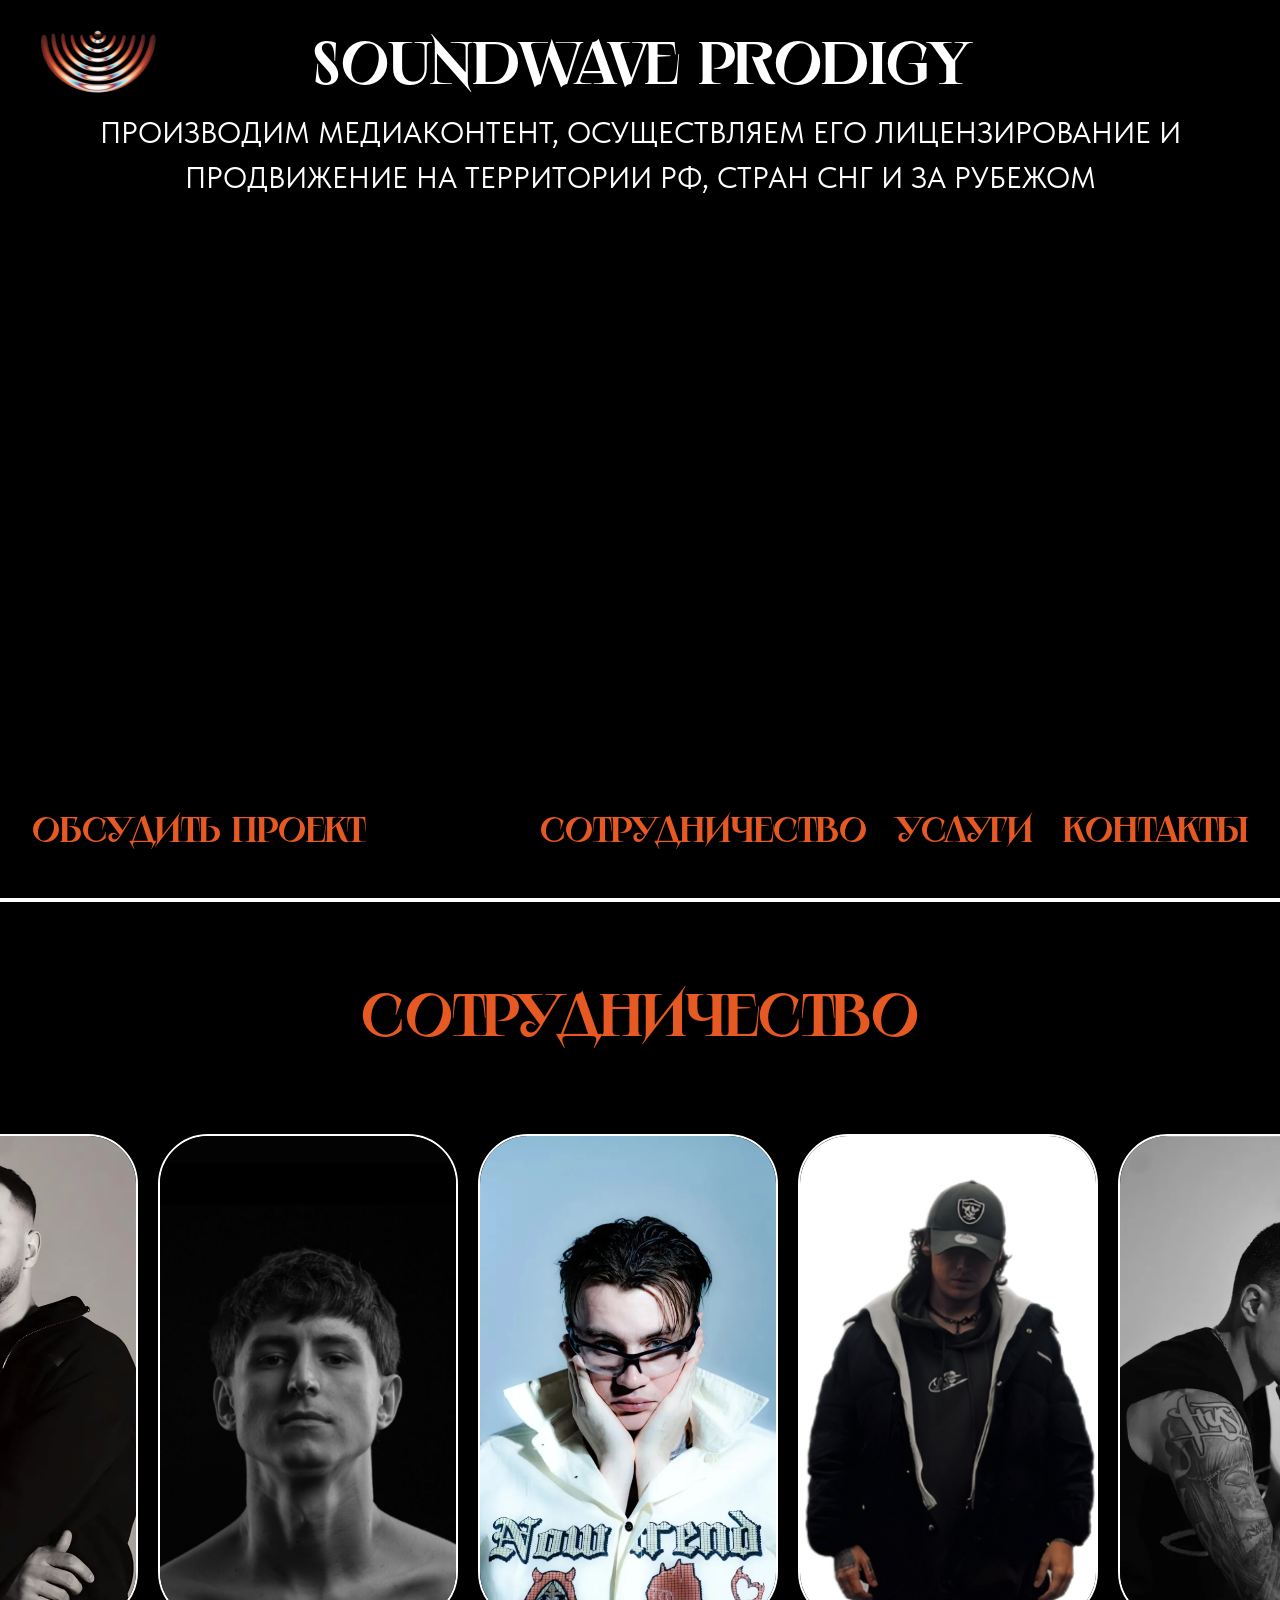
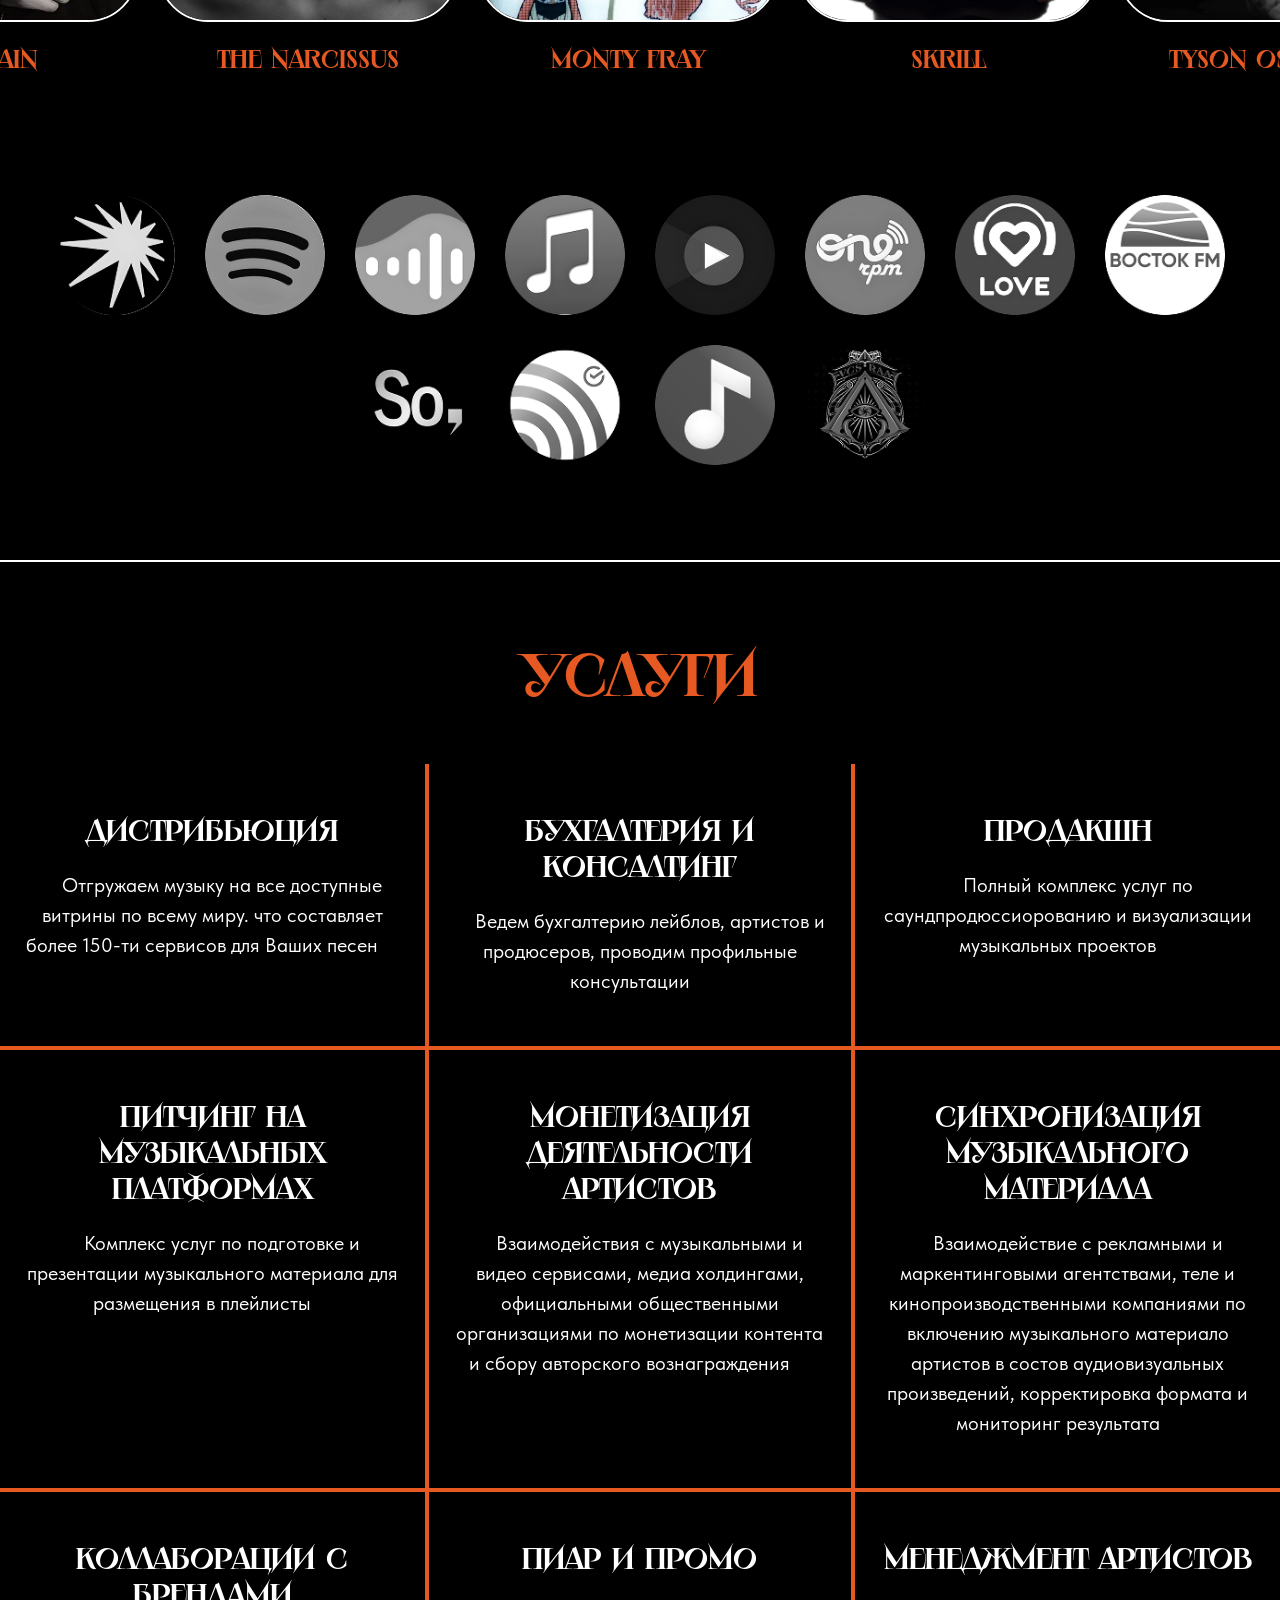
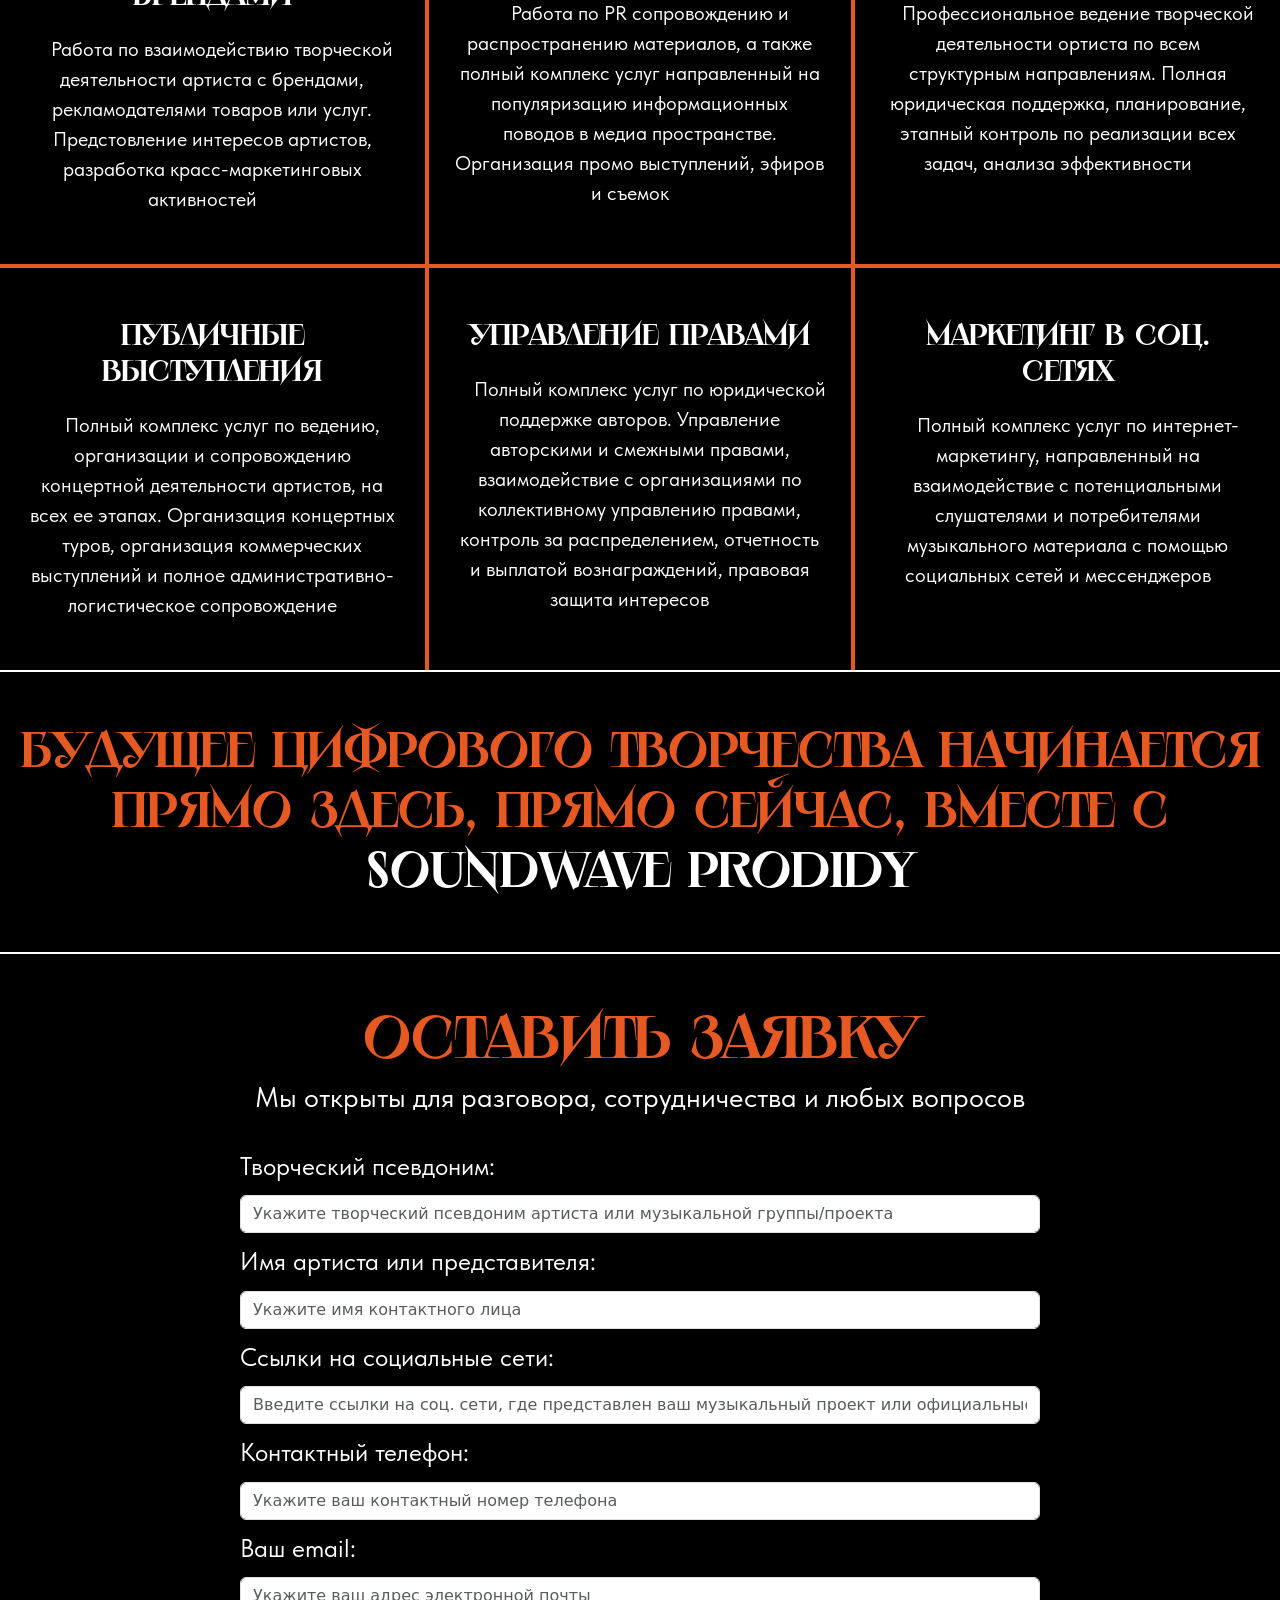
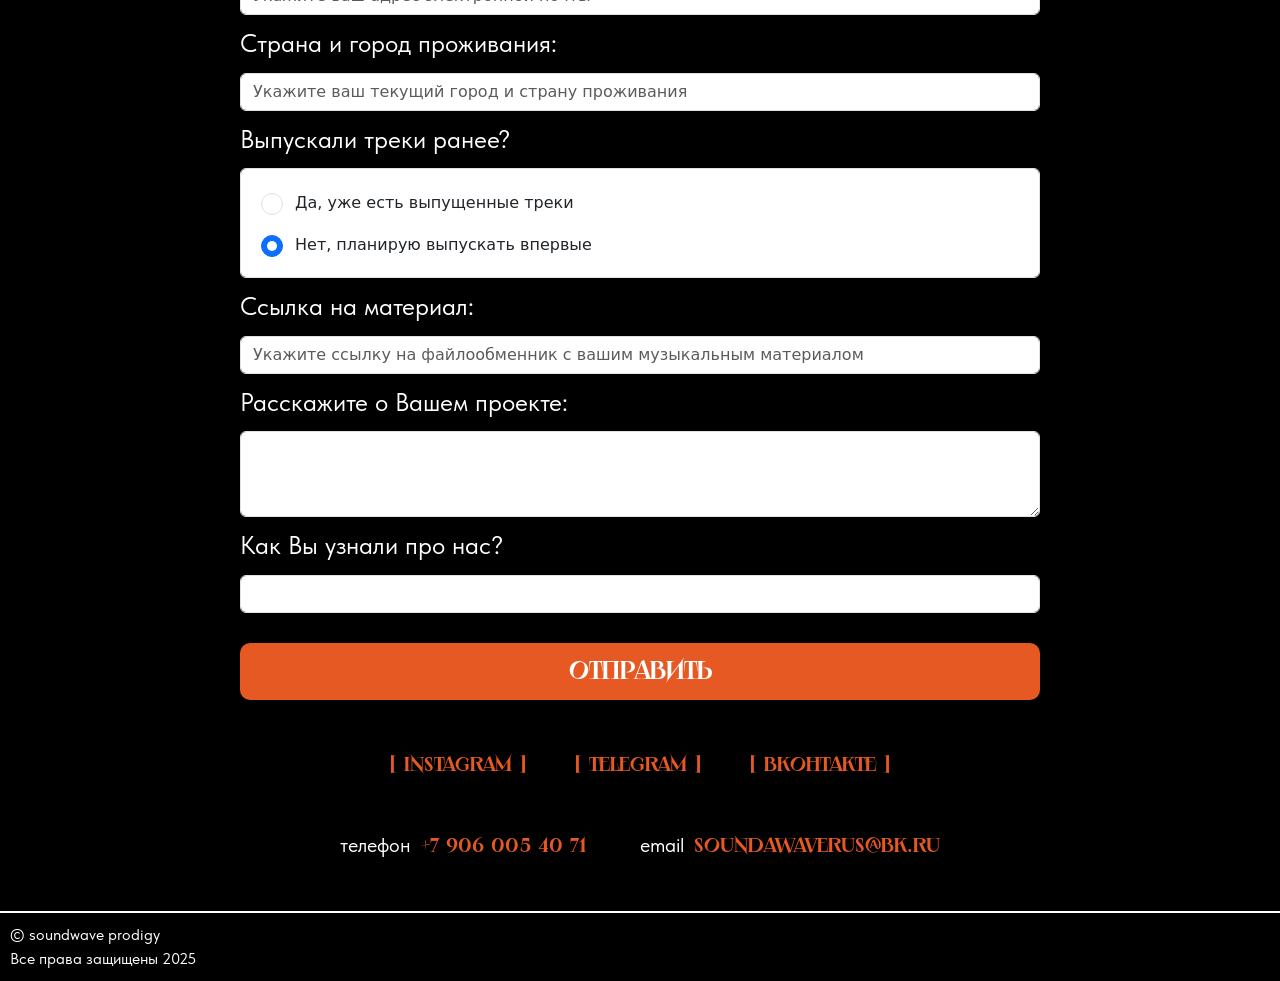
==== commit 6bc5da5a: "v0.3! Added new artists, fixed slider and mobile view" ====
--- a/main.html
+++ b/main.html
@@ -128,196 +128,116 @@
           Сотрудничество
         </h2>
         <div class="slider__partners">
-          <div class="slider__item">
-            <img
-              src="img/partners/morgenshtern.webp"
-              alt=""
-              class="slider__item-img"
-            />
-            <a href="" class="slider__item-link">morgenshtern</a>
-          </div>
-
-          <div class="slider__item">
-            <img
-              src="img/partners/artikasti.webp"
-              alt=""
-              class="slider__item-img"
-            />
-            <a href="" class="slider__item-link">artik & asti</a>
-          </div>
-          <div class="slider__item">
+          <a
+            href="https://music.yandex.ru/artist/21252321"
+            class="slider__item"
+          >
+            <img
+              src="img/partners/narcissus.webp"
+              alt=""
+              class="slider__item-img"
+            />
+            <span class="slider__item-link">the narcissus</span>
+          </a>
+          <a href="https://music.yandex.ru/artist/7024041" class="slider__item">
             <img
               src="img/partners/montyfray.webp"
               alt=""
               class="slider__item-img"
             />
-            <a href="" class="slider__item-link">monty fray</a>
-          </div>
-          <div class="slider__item">
-            <img
-              src="img/partners/5stafamily.webp"
-              alt=""
-              class="slider__item-img"
-            />
-            <a href="" class="slider__item-link">5sta family</a>
-          </div>
-          <div class="slider__item">
+            <span href="" class="slider__item-link">monty fray</span>
+          </a>
+          <a href="https://music.yandex.ru/artist/1997443" class="slider__item">
+            <img
+              src="img/partners/skrill.webp"
+              alt=""
+              class="slider__item-img"
+            />
+            <span href="" class="slider__item-link">skrill</span>
+          </a>
+          <a href="https://music.yandex.ru/artist/5294280" class="slider__item">
             <img
               src="img/partners/tysonostomin.webp"
               alt=""
               class="slider__item-img"
             />
-            <a href="" class="slider__item-link">tyson ostomin</a>
-          </div>
-          <div class="slider__item">
+            <span class="slider__item-link">tyson ostomin</span>
+          </a>
+          <a
+            href="https://music.yandex.ru/artist/12224532"
+            class="slider__item"
+          >
             <img
               src="img/partners/dannyfarro.webp"
               alt=""
               class="slider__item-img"
             />
-            <a href="" class="slider__item-link">danny farro</a>
-          </div>
-          <div class="slider__item">
+            <span class="slider__item-link">danny farro</span>
+          </a>
+          <a
+            href="https://music.yandex.ru/artist/22345142"
+            class="slider__item"
+          >
             <img
               src="img/partners/ziplock.webp"
               alt=""
               class="slider__item-img"
             />
-            <a href="" class="slider__item-link">калико</a>
-          </div>
-          <div class="slider__item">
+            <span class="slider__item-link">калико</span>
+          </a>
+          <a href="https://music.yandex.ru/artist/6058905" class="slider__item">
+            <img
+              src="img/partners/roully.webp"
+              alt=""
+              class="slider__item-img"
+            />
+            <span class="slider__item-link">roully</span>
+          </a>
+          <a href="https://music.yandex.ru/artist/707574" class="slider__item">
             <img src="img/partners/ISMA.webp" alt="" class="slider__item-img" />
-            <a href="" class="slider__item-link">ISMA</a>
-          </div>
-          <div class="slider__item">
+            <span class="slider__item-link">ISMA</span>
+          </a>
+          <a href="https://music.yandex.ru/artist/" class="slider__item">
             <img src="img/partners/hali.webp" alt="" class="slider__item-img" />
-            <a href="" class="slider__item-link">HALI</a>
-          </div>
-          <div class="slider__item">
+            <span class="slider__item-link">HALI</span>
+          </a>
+          <a
+            href="https://music.yandex.ru/artist/23306756"
+            class="slider__item"
+          >
             <img src="img/partners/mwey.webp" alt="" class="slider__item-img" />
-            <a href="" class="slider__item-link">MWEY</a>
-          </div>
-          <div class="slider__item">
+            <span class="slider__item-link">MWEY</span>
+          </a>
+          <a
+            href="https://music.yandex.ru/artist/10414311"
+            class="slider__item"
+          >
             <img
               src="img/partners/shaluta.webp"
               alt=""
               class="slider__item-img"
             />
-            <a href="" class="slider__item-link">shaluta</a>
-          </div>
-          <div class="slider__item">
-            <img
-              src="img/partners/buzova.webp"
-              alt=""
-              class="slider__item-img"
-            />
-            <a href="" class="slider__item-link">Ольга Бузова</a>
-          </div>
-          <div class="slider__item">
-            <img
-              src="img/partners/amirchik.webp"
-              alt=""
-              class="slider__item-img"
-            />
-            <a href="" class="slider__item-link">amirchik</a>
-          </div>
-          <div class="slider__item">
-            <img
-              src="img/partners/karnaval.webp"
-              alt=""
-              class="slider__item-img"
-            />
-            <a href="" class="slider__item-link">karna.val</a>
-          </div>
-          <div class="slider__item">
-            <img
-              src="img/partners/gayazovs.webp"
-              alt=""
-              class="slider__item-img"
-            />
-            <a href="" class="slider__item-link">gayazov$ brother$</a>
-          </div>
-          <div class="slider__item">
-            <img
-              src="img/partners/gazan.webp"
-              alt=""
-              class="slider__item-img"
-            />
-            <a href="" class="slider__item-link">gazan</a>
-          </div>
-          <div class="slider__item">
-            <img
-              src="img/partners/kukoyaka.webp"
-              alt=""
-              class="slider__item-img"
-            />
-            <a href="" class="slider__item-link">Денис Кукояка</a>
-          </div>
-
-          <div class="slider__item">
-            <img
-              src="img/partners/gafur.webp"
-              alt=""
-              class="slider__item-img"
-            />
-            <a href="" class="slider__item-link">gafur</a>
-          </div>
-          <div class="slider__item">
-            <img
-              src="img/partners/elman.webp"
-              alt=""
-              class="slider__item-img"
-            />
-            <a href="" class="slider__item-link">elman</a>
-          </div>
-          <div class="slider__item">
-            <img src="img/partners/toni.webp" alt="" class="slider__item-img" />
-            <a href="" class="slider__item-link">toni</a>
-          </div>
-          <div class="slider__item">
-            <img src="img/partners/soso.webp" alt="" class="slider__item-img" />
-            <a href="" class="slider__item-link">Сосо Павлиашвили</a>
-          </div>
-
-          <div class="slider__item">
-            <img
-              src="img/partners/jahkhalib.webp"
-              alt=""
-              class="slider__item-img"
-            />
-            <span class="slider__item-link">Jah Khalib</span>
-          </div>
-          <div class="slider__item">
+            <span class="slider__item-link">shaluta</span>
+          </a>
+          <a href="https://music.yandex.ru/artist/5120081" class="slider__item">
             <img
               src="img/partners/rayva.webp"
               alt=""
               class="slider__item-img"
             />
             <span class="slider__item-link">rayva</span>
-          </div>
-          <div class="slider__item">
-            <img
-              src="img/partners/roully.webp"
-              alt=""
-              class="slider__item-img"
-            />
-            <span class="slider__item-link">roully</span>
-          </div>
-          <div class="slider__item">
-            <img src="img/partners/mona.webp" alt="" class="slider__item-img" />
-            <span class="slider__item-link">mona</span>
-          </div>
-          <div class="slider__item">
+          </a>
+          <a href="https://music.yandex.ru/artist/1303090" class="slider__item">
             <img
               src="img/partners/hussain.webp"
               alt=""
               class="slider__item-img"
             />
             <span class="slider__item-link">hussain</span>
-          </div>
+          </a>
         </div>
         <section class="streaming">
-          <div class="container streaming__container col-xl-6">
+          <div class="container streaming__container col-xl-12">
             <img class="" src="img/streaming/s1.png" alt="" /><img
               class=""
               src="img/streaming/s2.png"
--- a/css/main.css
+++ b/css/main.css
@@ -192,6 +192,7 @@
 }
 
 .hero__block-text {
+  text-transform: uppercase;
   font-size: 30px;
 }
 
@@ -260,7 +261,6 @@
 .partners {
   border-top: 2px solid white;
   padding-top: 80px;
-  height: 100vh;
 }
 
 .partners__title {
@@ -292,9 +292,10 @@
   transition: 0.4s;
   transform: scale(1.2) translate(0%, 0%);
   margin: 0px 30px;
-  /* .slider__item-link {
-    color: white !important;
-  } */
+}
+
+.slider__item:hover span {
+  color: white !important;
 }
 
 .slider__item-img {
@@ -304,6 +305,8 @@
 }
 
 .slider__item-link {
+  transition: 0.4s;
+
   text-transform: uppercase;
   color: var(--orange);
   margin-top: 20px;
@@ -317,7 +320,6 @@
 
 .streaming {
   margin-top: 40px;
-  padding-bottom: 80px;
 }
 
 .streaming__container {
@@ -340,8 +342,9 @@
 /* Services */
 
 .services {
-  padding: 80px 0px;
   border-top: 2px solid white;
+  padding-top: 80px;
+  margin-top: 80px;
 }
 
 .services__title {
@@ -434,7 +437,8 @@
 }
 
 .quote h5 {
-  font-size: 40px;
+  font-size: 50px;
+  margin: 0;
 }
 
 .quote__title {
@@ -464,12 +468,12 @@
 
 .feedback__title {
   font-size: 60px;
-  margin-bottom: -10px;
+  margin-bottom: 0px;
   color: var(--orange);
 }
 
 .feedback__text {
-  font-size: 30px;
+  font-size: 28px;
 }
 
 .feedback__form {
@@ -566,7 +570,7 @@
 }
 @media (max-width: 1500px) {
   .slider__item-img {
-    max-width: 260px;
+    max-width: 310px;
   }
   .services__list {
     height: 100%;
@@ -577,35 +581,14 @@
   }
 }
 @media (max-width: 1400px) {
-  .services {
-    padding: 50px 20px;
-  }
   .quote {
     padding: 50px 20px;
   }
   .feedback {
     padding: 50px 20px;
   }
-  .services__container {
-    flex-direction: column;
-    margin-bottom: 30px;
-    padding-left: 0;
-  }
-  .services__list-item {
-    margin-bottom: 30px;
-  }
-  .services__list-item-title {
-    margin-bottom: 10px;
-  }
-  .services__title {
-    display: block;
-    margin-bottom: 20px;
-  }
-  .services__title-b {
-    display: none;
-  }
   .slider__item-img {
-    max-width: 200px;
+    max-width: 300px;
   }
   .services-button {
     font-size: 30px;
@@ -613,17 +596,43 @@
   }
 }
 
+@media (max-width: 1200px) {
+  .services__list-item {
+    border-left: none;
+    border-right: none;
+    max-width: 600px;
+    margin-left: auto;
+    margin-right: auto;
+  }
+  .services__title {
+    font-size: 40px;
+    margin-bottom: 20px;
+  }
+}
+
 @media (max-width: 1100px) {
   .slider__item-img {
-    max-width: 170px;
-  }
+    max-width: 290px;
+  }
+  .streaming img {
+    max-width: 120px;
+  }
+  /* .streaming img {
+    max-width: 120px;
+  } */
 }
 @media (max-width: 1000px) {
-  .slider__item {
-    width: 200px !important;
-  }
   .slider__item-img {
-    max-width: 150px;
+    max-width: 260px;
+  }
+  .quote h5 {
+    font-size: 40px;
+  }
+  .feedback__title {
+    font-size: 40px;
+  }
+  .feedback__text {
+    font-size: 23px;
   }
 }
 
@@ -636,13 +645,13 @@
   }
 } */
 
-@media (max-width: 992px) {
+@media (max-width: 995px) {
   h2 {
     font-size: 40px !important;
     line-height: 40px;
   }
   .hero__block:first-child {
-    margin-top: 50%;
+    margin-top: 30vh;
   }
   .hero__block:first-child::before {
     left: 0;
@@ -699,19 +708,19 @@
     font-size: 20px;
   }
 }
+
 @media (max-width: 642px) {
+  .hero__block:last-child a {
+    margin-bottom: -5px;
+  }
   .streaming {
     margin-top: 10px;
   }
-  .streaming img {
-    max-width: 120px;
-  }
-  .services {
-    margin-top: 50px;
-  }
+
   .feedback__links {
     display: flex;
     flex-direction: column;
+    margin: 20px auto;
   }
   .feedback-link {
     margin-bottom: 10px;
@@ -723,3 +732,13 @@
     margin-bottom: 10px;
   }
 }
+
+/* Queries  */
+
+.performance {
+  display: none;
+}
+
+.partners {
+  margin-top: 0px;
+}
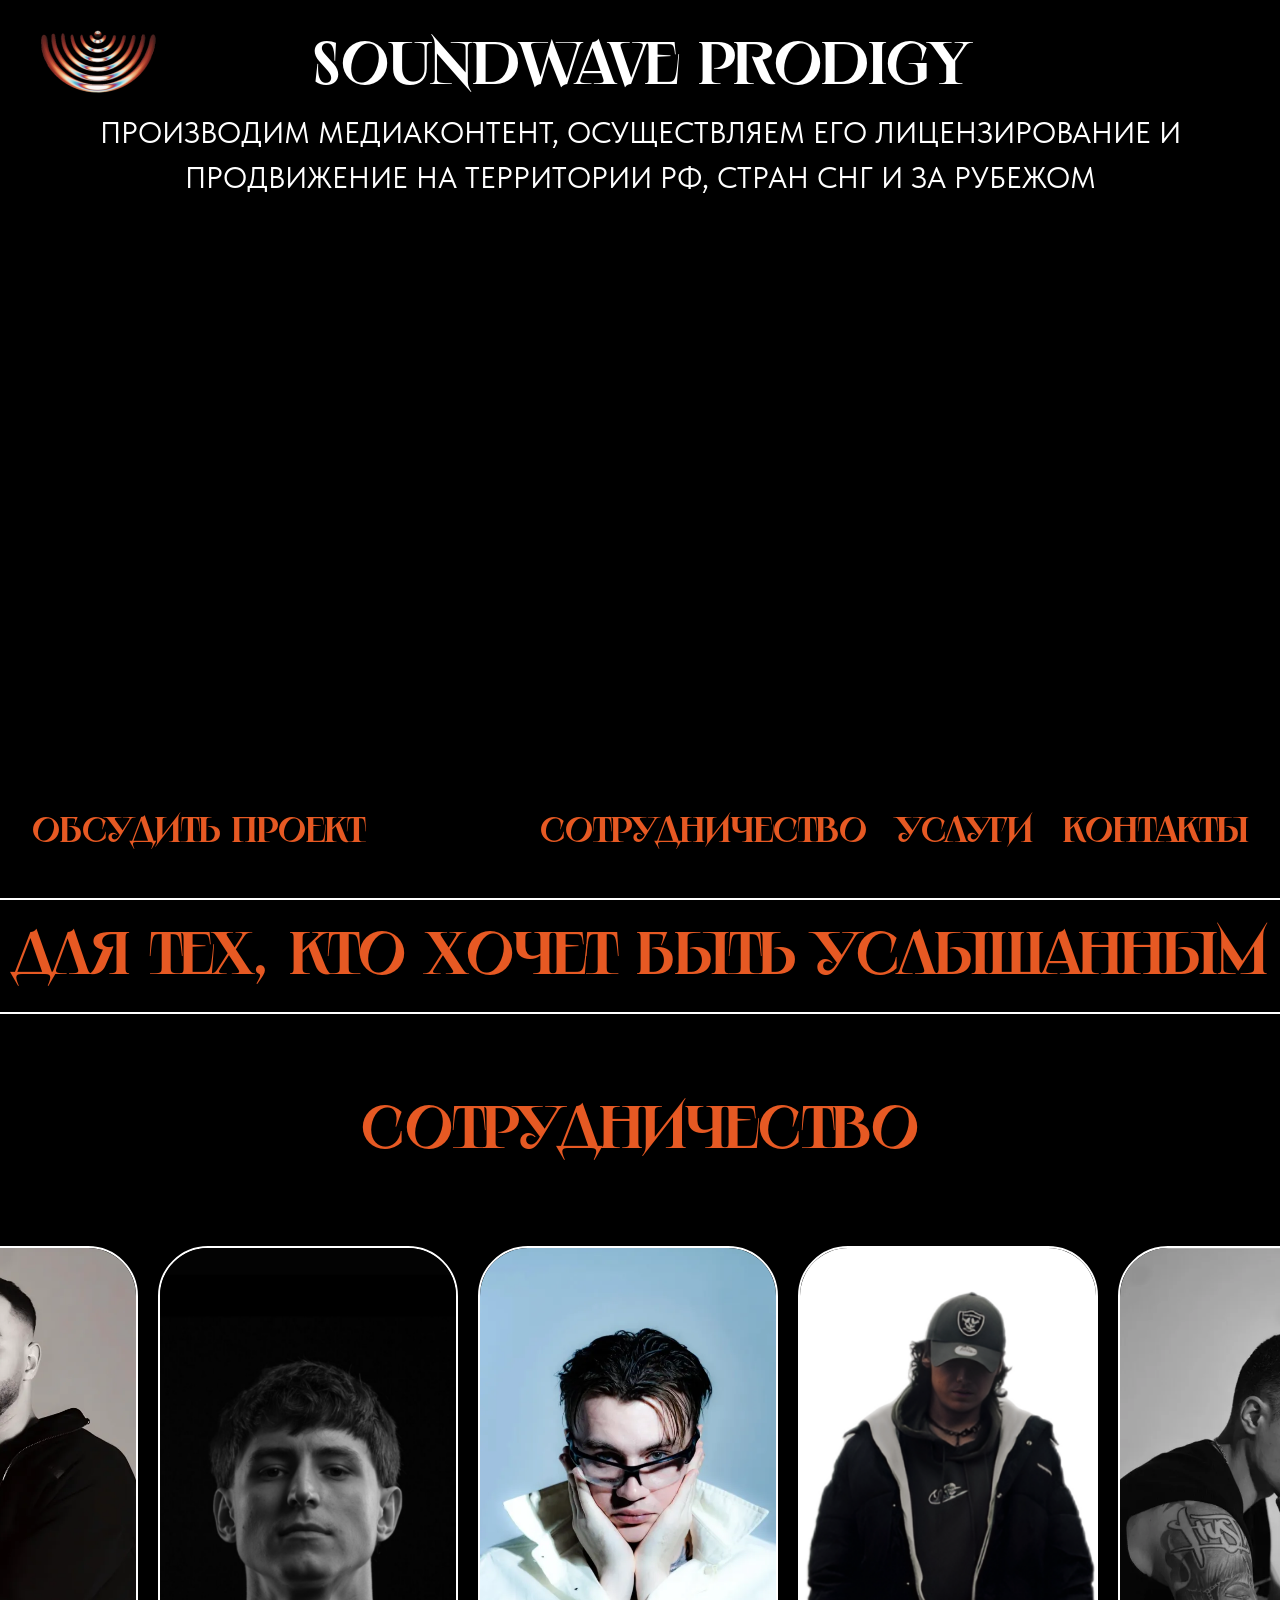
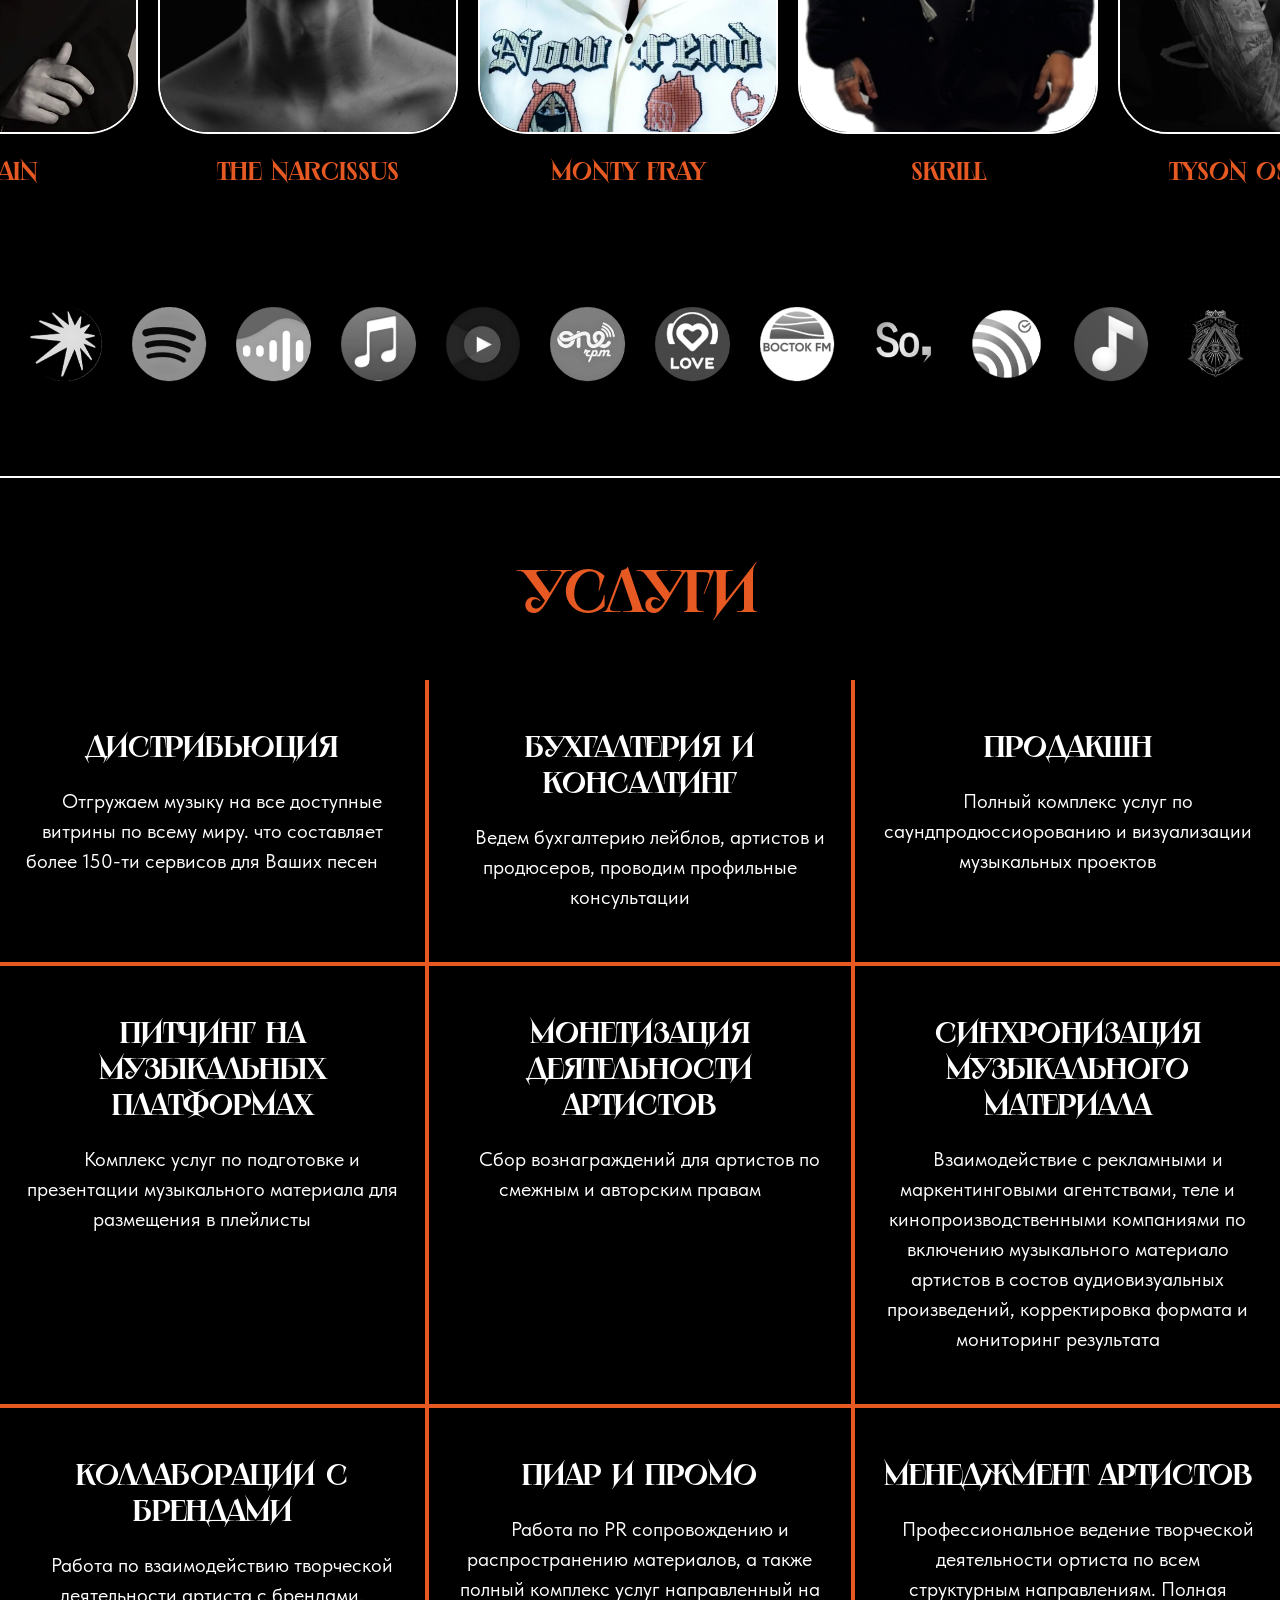
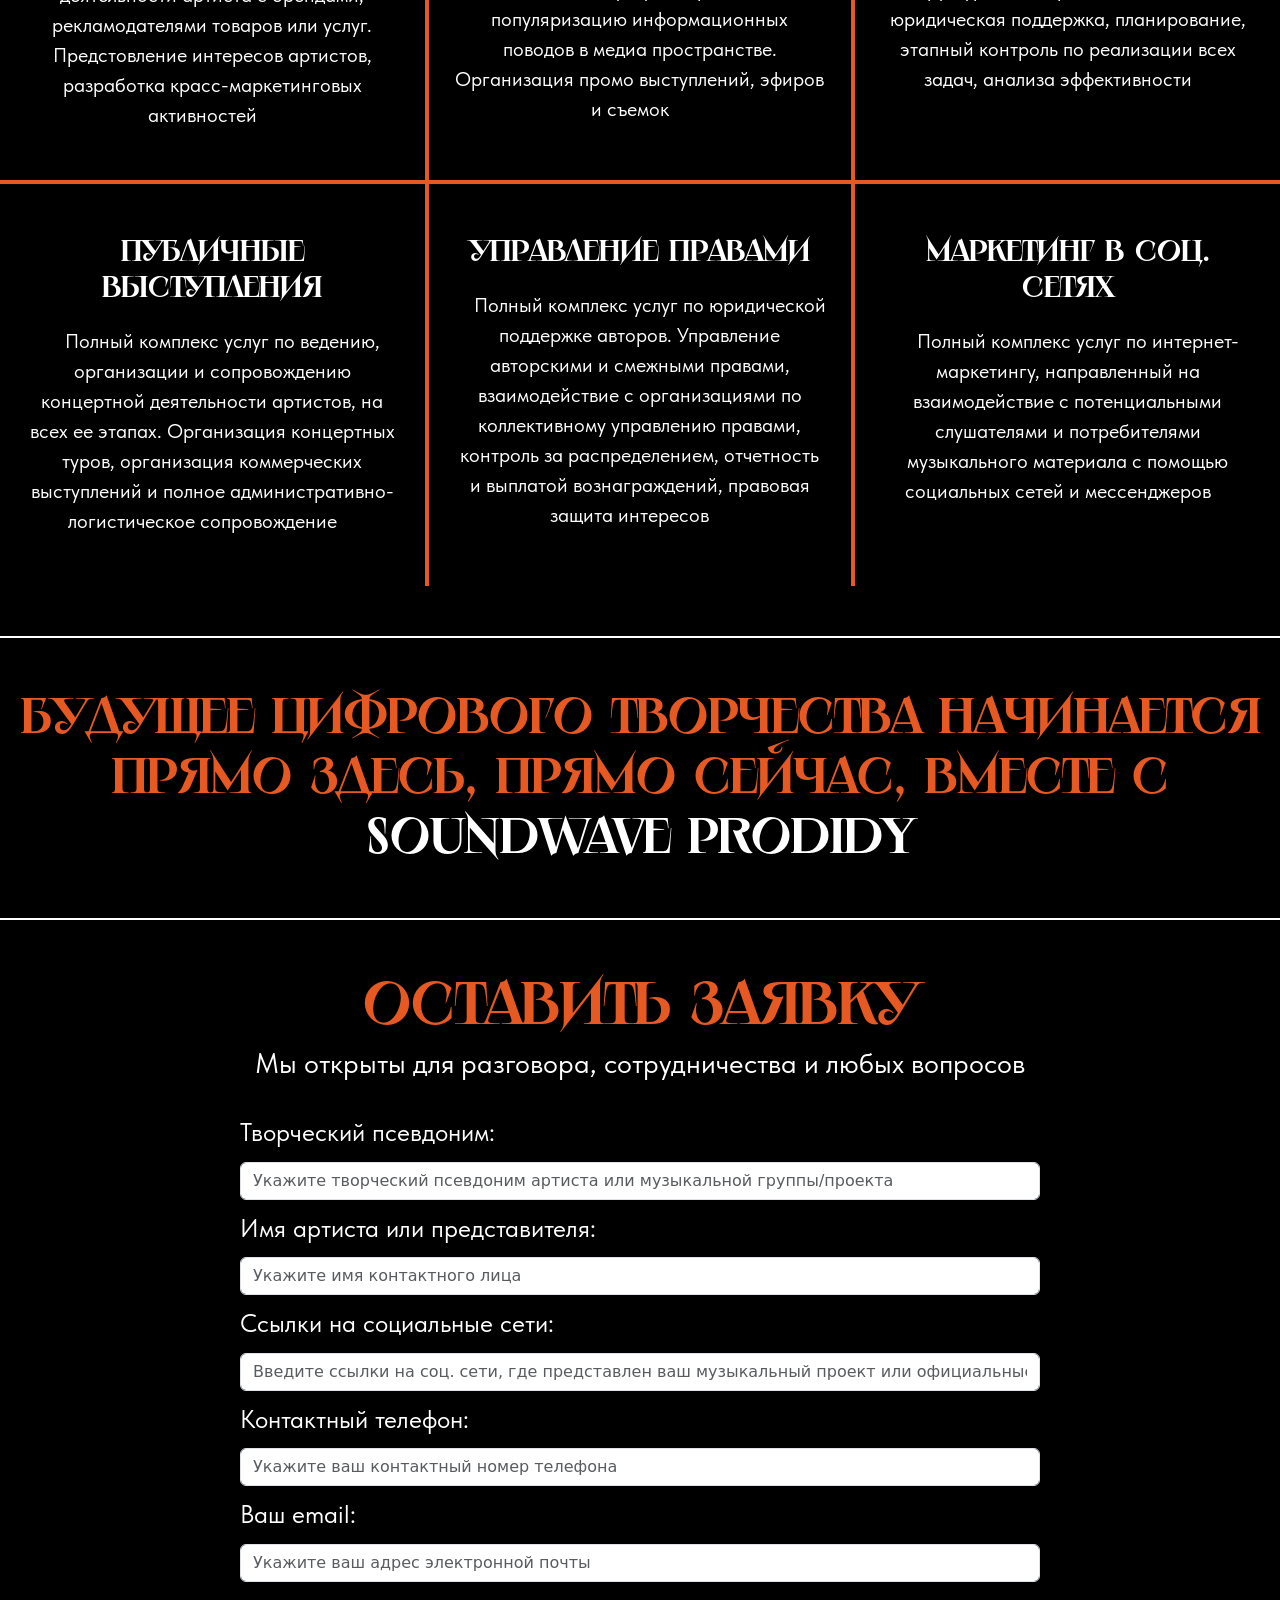
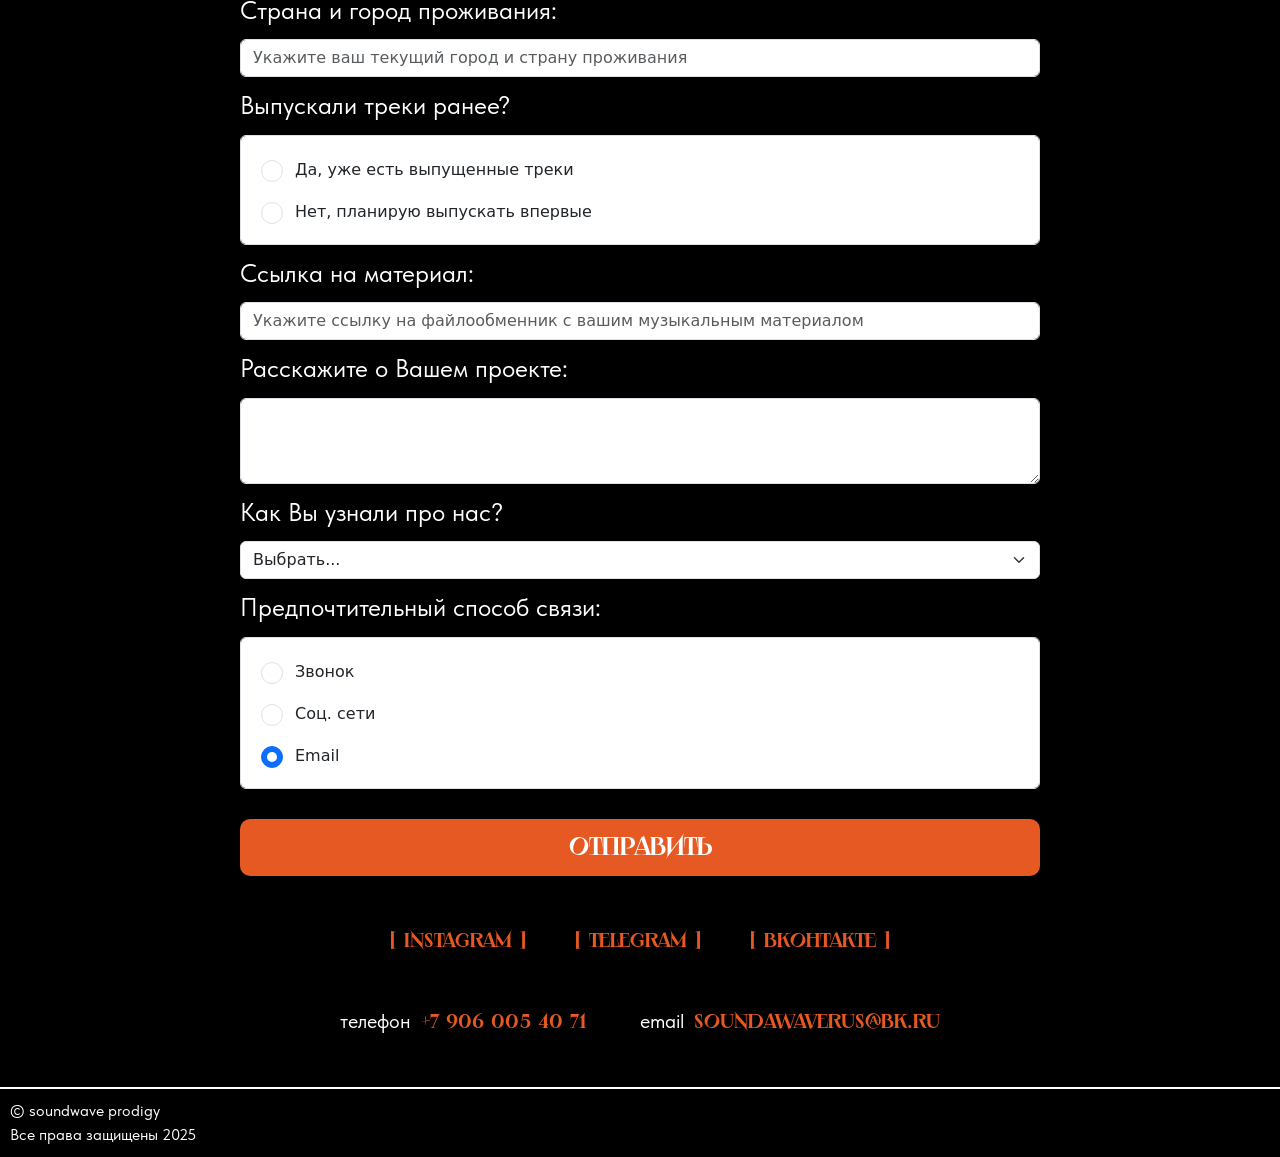
==== commit 2d894757: "Add grain! Reworked form" ====
--- a/main.html
+++ b/main.html
@@ -87,7 +87,7 @@
         <h2 class="performance-quote wow animate__animated animate__fadeIn">
           Для тех, кто хочет быть услышанным
         </h2>
-        <div class="performance__container">
+        <!-- <div class="performance__container">
           <h3 class="performance-title">
             команда экспертов команда экспертов команда экспертов команда
             экспертов команда экспертов команда экспертов команда экспертов
@@ -121,7 +121,7 @@
             инвестиции в проекты инвестиции в проекты инвестиции в проекты
             инвестиции в проекты
           </h3>
-        </div>
+        </div> -->
       </section>
       <section class="partners">
         <h2 class="partners__title wow animate__animated animate__fadeInDown">
@@ -194,13 +194,13 @@
             <span class="slider__item-link">roully</span>
           </a>
           <a href="https://music.yandex.ru/artist/707574" class="slider__item">
-            <img src="img/partners/ISMA.webp" alt="" class="slider__item-img" />
+            <img src="img/partners/isma.webp" alt="" class="slider__item-img" />
             <span class="slider__item-link">ISMA</span>
           </a>
-          <a href="https://music.yandex.ru/artist/" class="slider__item">
+          <!-- <a href="https://music.yandex.ru/artist/" class="slider__item">
             <img src="img/partners/hali.webp" alt="" class="slider__item-img" />
             <span class="slider__item-link">HALI</span>
-          </a>
+          </a> -->
           <a
             href="https://music.yandex.ru/artist/23306756"
             class="slider__item"
@@ -237,29 +237,29 @@
           </a>
         </div>
         <section class="streaming">
-          <div class="container streaming__container col-xl-12">
-            <img class="" src="img/streaming/s1.png" alt="" /><img
-              class=""
+          <div class="container streaming__container">
+            <img class="col-xl-1" src="img/streaming/s1.png" alt="" /><img
+              class="col-xl-1"
               src="img/streaming/s2.png"
               alt=""
-            /><img class="" src="img/streaming/s3.png" alt="" /><img
-              class=""
+            /><img class="col-xl-1" src="img/streaming/s3.png" alt="" /><img
+              class="col-xl-1"
               src="img/streaming/s4.png"
               alt=""
-            /><img class="" src="img/streaming/s5.png" alt="" /><img
-              class=""
+            /><img class="col-xl-1" src="img/streaming/s5.png" alt="" /><img
+              class="col-xl-1"
               src="img/streaming/s6.png"
               alt=""
-            /><img class="" src="img/streaming/s7.png" alt="" /><img
-              class=""
+            /><img class="col-xl-1" src="img/streaming/s7.png" alt="" /><img
+              class="col-xl-1"
               src="img/streaming/s8.png"
               alt=""
-            /><img class="" src="img/streaming/s9.png" alt="" /><img
-              class=""
+            /><img class="col-xl-1" src="img/streaming/s9.png" alt="" /><img
+              class="col-xl-1"
               src="img/streaming/s10.png"
               alt=""
-            /><img class="" src="img/streaming/s11.png" alt="" /><img
-              class=""
+            /><img class="col-xl-1" src="img/streaming/s11.png" alt="" /><img
+              class="col-xl-1"
               src="img/streaming/s12.png"
               alt=""
             />
@@ -332,14 +332,17 @@
                 материала для размещения в плейлисты</span
               >
             </div>
-            <div class="services__list-item col-xl-4">
+            <div
+              onClick="slowScroll('.feedback')"
+              href="#feedback"
+              class="services__list-item col-xl-4"
+            >
               <h4 class="services__list-item-title">
                 Монетизация деятельности артистов
               </h4>
               <span class="services__list-item-text"
-                >Взаимодействия с музыкальными и видео сервисами, медиа
-                холдингами, официальными общественными организациями по
-                монетизации контента и сбору авторского вознаграждения</span
+                >Сбор вознаграждений для артистов по смежным и авторским
+                правам</span
               >
             </div>
             <div class="services__list-item col-xl-4">
@@ -522,11 +525,58 @@
             </div>
             <div class="feedback__block">
               <p class="feedback__block-text">Как Вы узнали про нас?</p>
-              <input
+              <!-- <input
                 type="text"
                 class="form-control feedback__block-input"
                 placeholder=""
-              />
+              /> -->
+              <div class="feedback__block">
+                <select id="inputState" class="form-select">
+                  <option selected>Выбрать...</option>
+                  <option>По рекомендации</option>
+                  <option>Из открытых источников</option>
+                </select>
+              </div>
+            </div>
+            <div class="feedback__block">
+              <p class="feedback__block-text">Предпочтительный способ связи:</p>
+              <div class="form-control form-container">
+                <div class="form-check mb-3">
+                  <input
+                    class="form-check-input feedback__block-input"
+                    type="radio"
+                    name="flexRadioDefault"
+                    id="flexRadioDefault1"
+                  />
+                  <label class="form-check-label" for="flexRadioDefault1">
+                    Звонок
+                  </label>
+                </div>
+                <div class="form-check mb-3">
+                  <input
+                    class="form-check-input feedback__block-input"
+                    type="radio"
+                    name="flexRadioDefault"
+                    id="flexRadioDefault2"
+                    checked
+                  />
+                  <label class="form-check-label" for="flexRadioDefault2">
+                    Соц. сети
+                  </label>
+                </div>
+                <div class="form-check">
+                  <input
+                    class="form-check-input feedback__block-input"
+                    type="radio"
+                    name="flexRadioDefault"
+                    id="flexRadioDefault3"
+                    checked
+                  />
+                  <label class="form-check-label" for="flexRadioDefault3">
+                    Email
+                  </label>
+                </div>
+              </div>
             </div>
             <button class="button feedback__form-button">Отправить</button>
           </form>
--- a/css/main.css
+++ b/css/main.css
@@ -61,7 +61,11 @@
   font-family: "Tilda", serif;
 }
 
-/* body::after {
+body {
+  z-index: 1;
+}
+
+body::after {
   animation: grain 8s steps(10) infinite;
   background-image: url("https://grainy-gradients.vercel.app/noise.svg");
   content: "";
@@ -69,9 +73,10 @@
   width: 300%;
   left: -100%;
   top: -110%;
-  opacity: 0.15;
+  opacity: 0.1;
+  z-index: -1;
   position: fixed;
-} */
+}
 
 @keyframes grain {
   0%,
@@ -200,7 +205,8 @@
 
 .performance {
   margin-top: 20px;
-  height: 100vh;
+  border: none !important;
+  /* height: 100vh; */
 }
 
 .performance__container {
@@ -214,7 +220,7 @@
   font-size: 60px;
   margin-bottom: 10px;
   padding-bottom: 10px;
-  border-bottom: 2px solid white;
+  /* border-bottom: 2px solid white; */
 }
 
 .performance-title {
@@ -329,7 +335,6 @@
 }
 
 .streaming__container img {
-  max-width: 150px;
   padding: 15px;
   mix-blend-mode: luminosity;
 }
@@ -357,6 +362,7 @@
 
 .services__list {
   display: flex;
+  margin-bottom: 50px;
 }
 
 .services__list-item {
@@ -557,6 +563,9 @@
   padding-left: 10px;
 }
 
+@media (max-width: 1823px) {
+}
+
 @media (max-width: 1700px) {
   .slider__item-img {
     max-width: 280px;
@@ -614,9 +623,7 @@
   .slider__item-img {
     max-width: 290px;
   }
-  .streaming img {
-    max-width: 120px;
-  }
+
   /* .streaming img {
     max-width: 120px;
   } */
@@ -671,9 +678,9 @@
     display: flex;
     flex-direction: column;
   }
-  .performance {
+  /* .performance {
     margin-top: 50px;
-  }
+  } */
   .performance h3 {
     font-size: 50px;
   }
@@ -735,8 +742,9 @@
 
 /* Queries  */
 
-.performance {
+.performance__container {
   display: none;
+  height: 100px !important;
 }
 
 .partners {
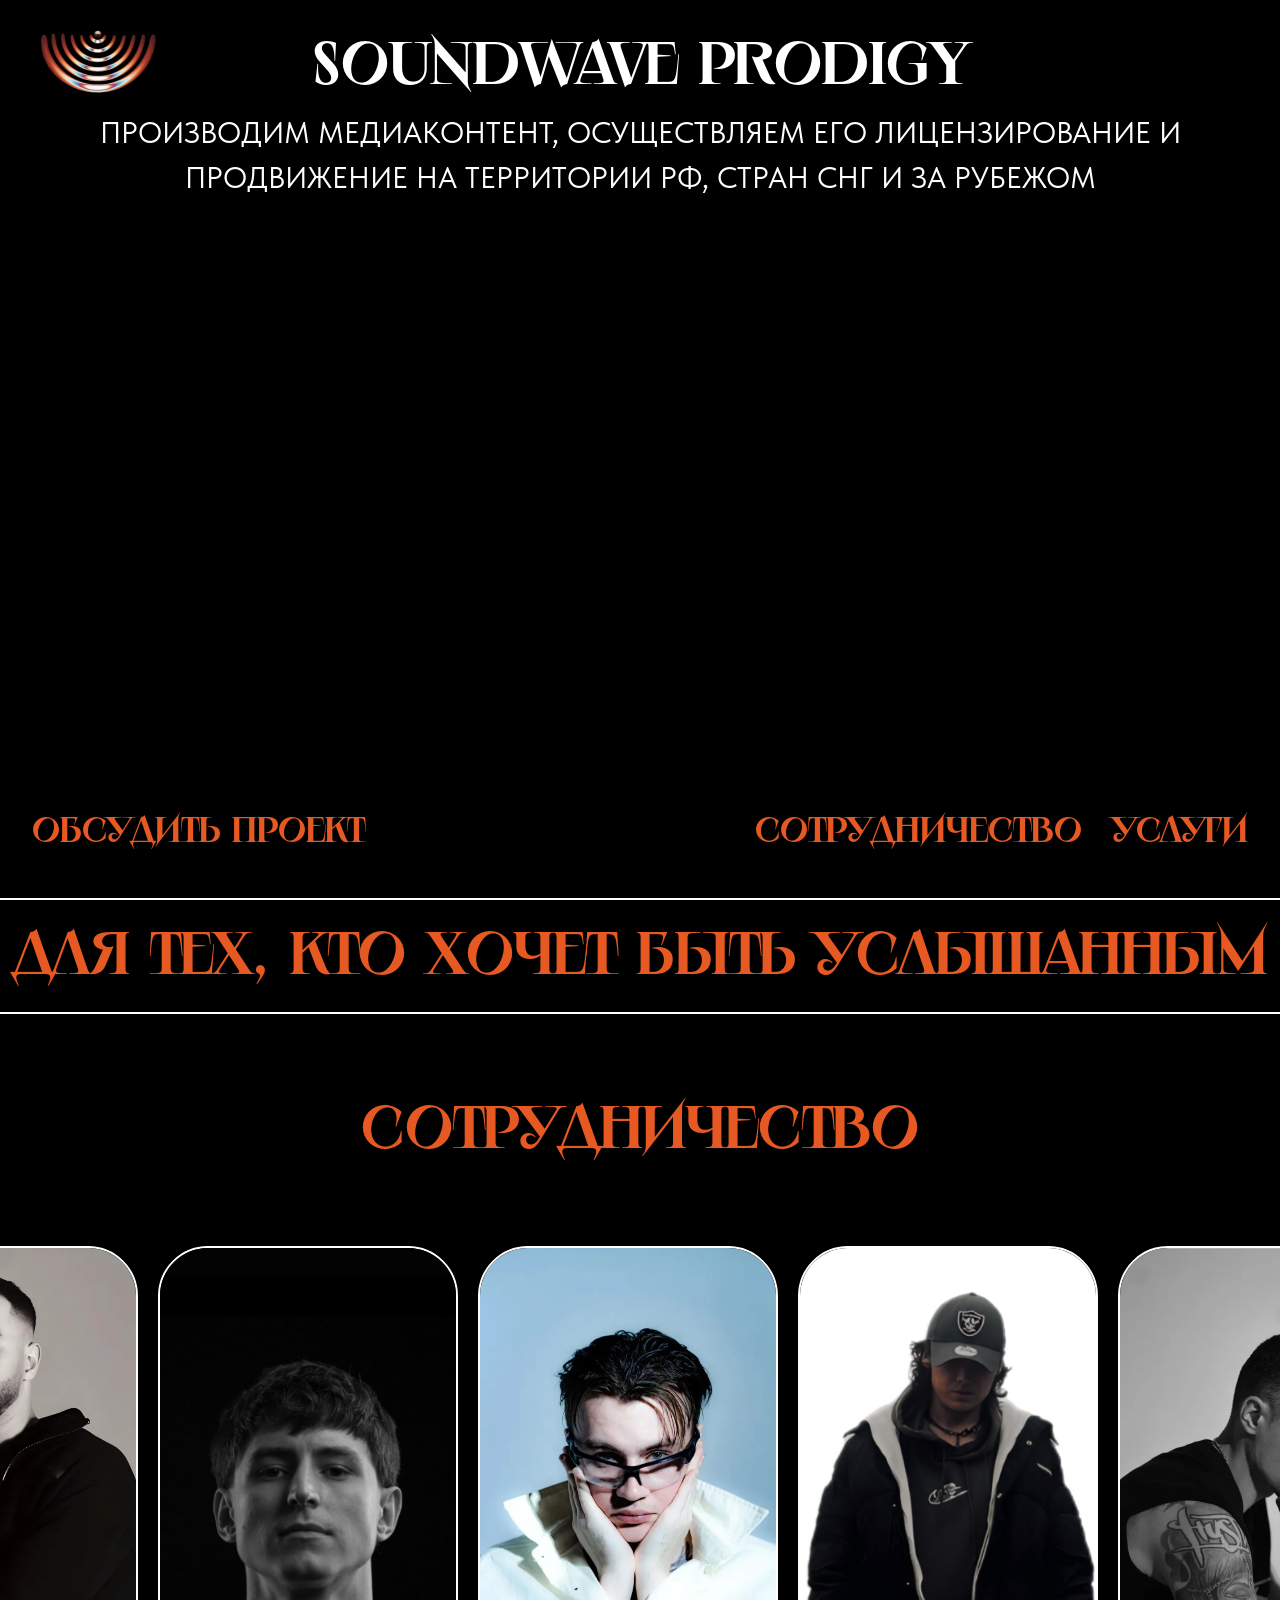
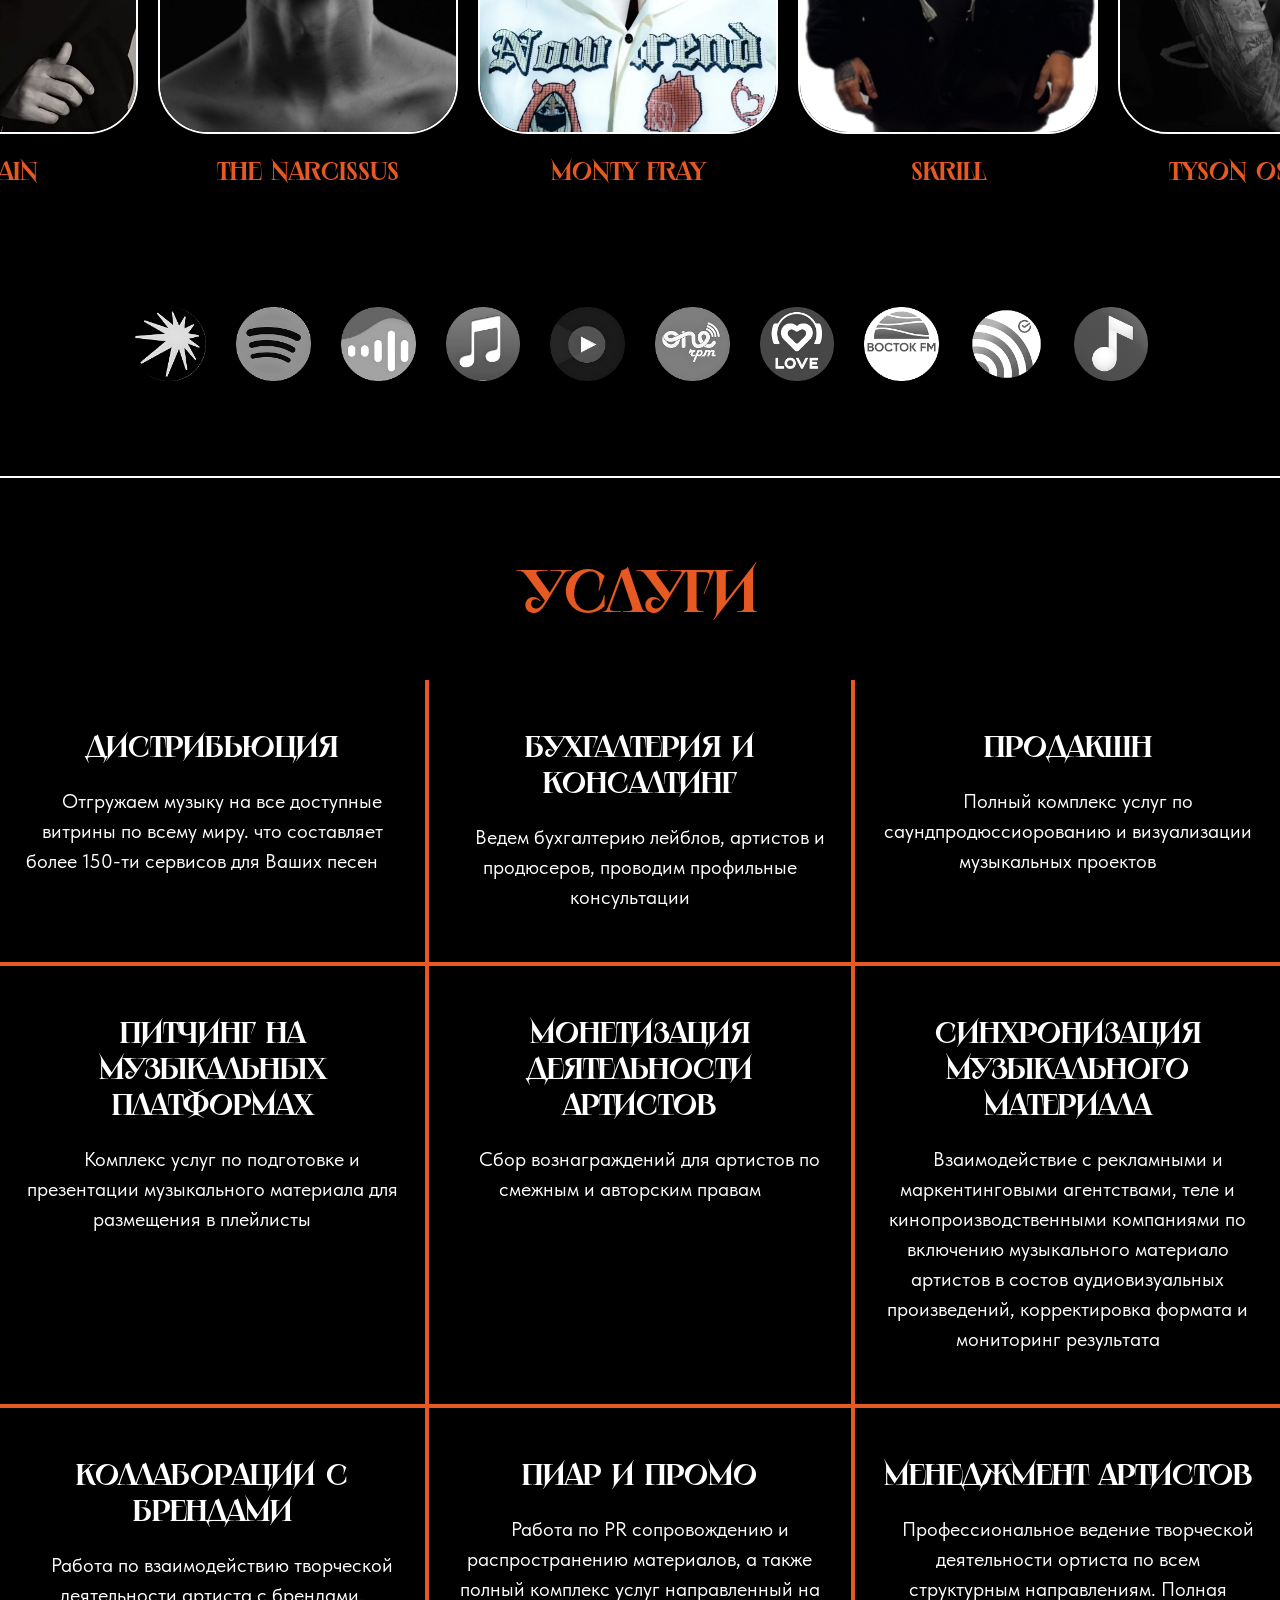
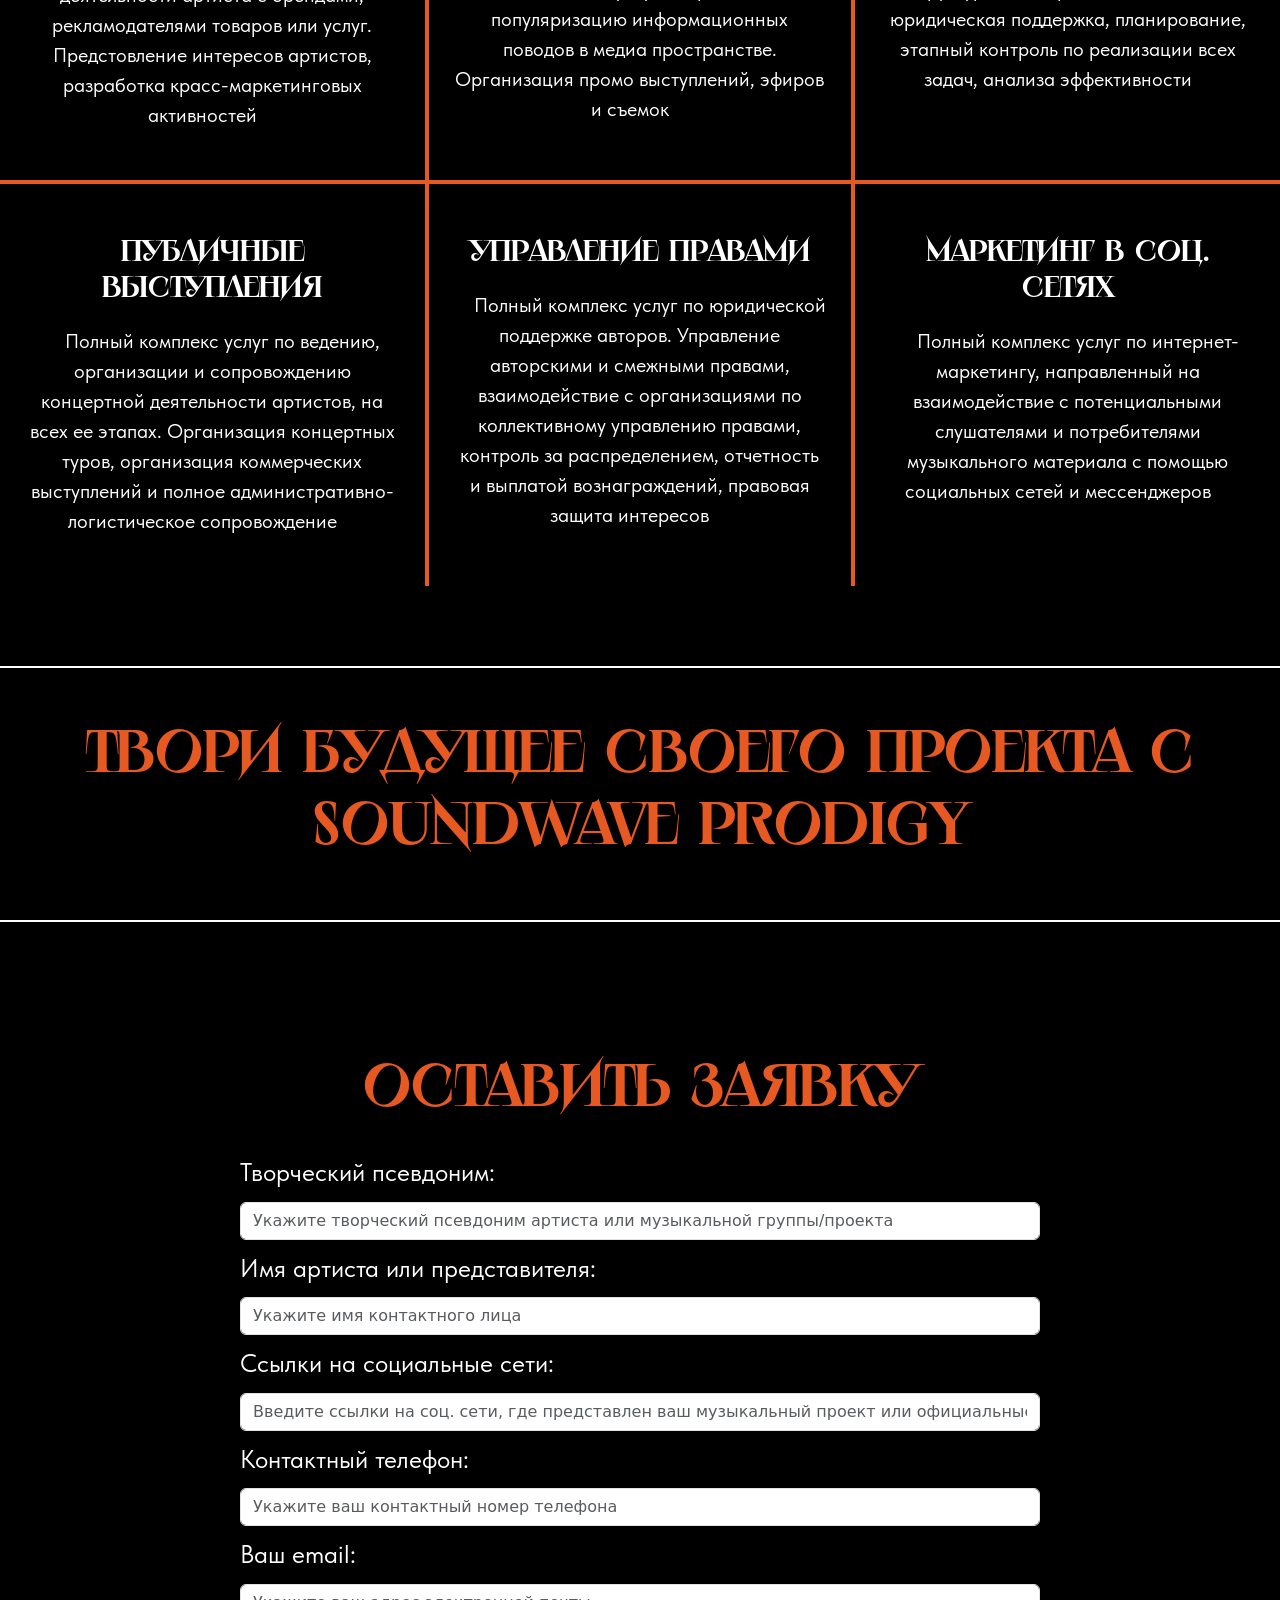
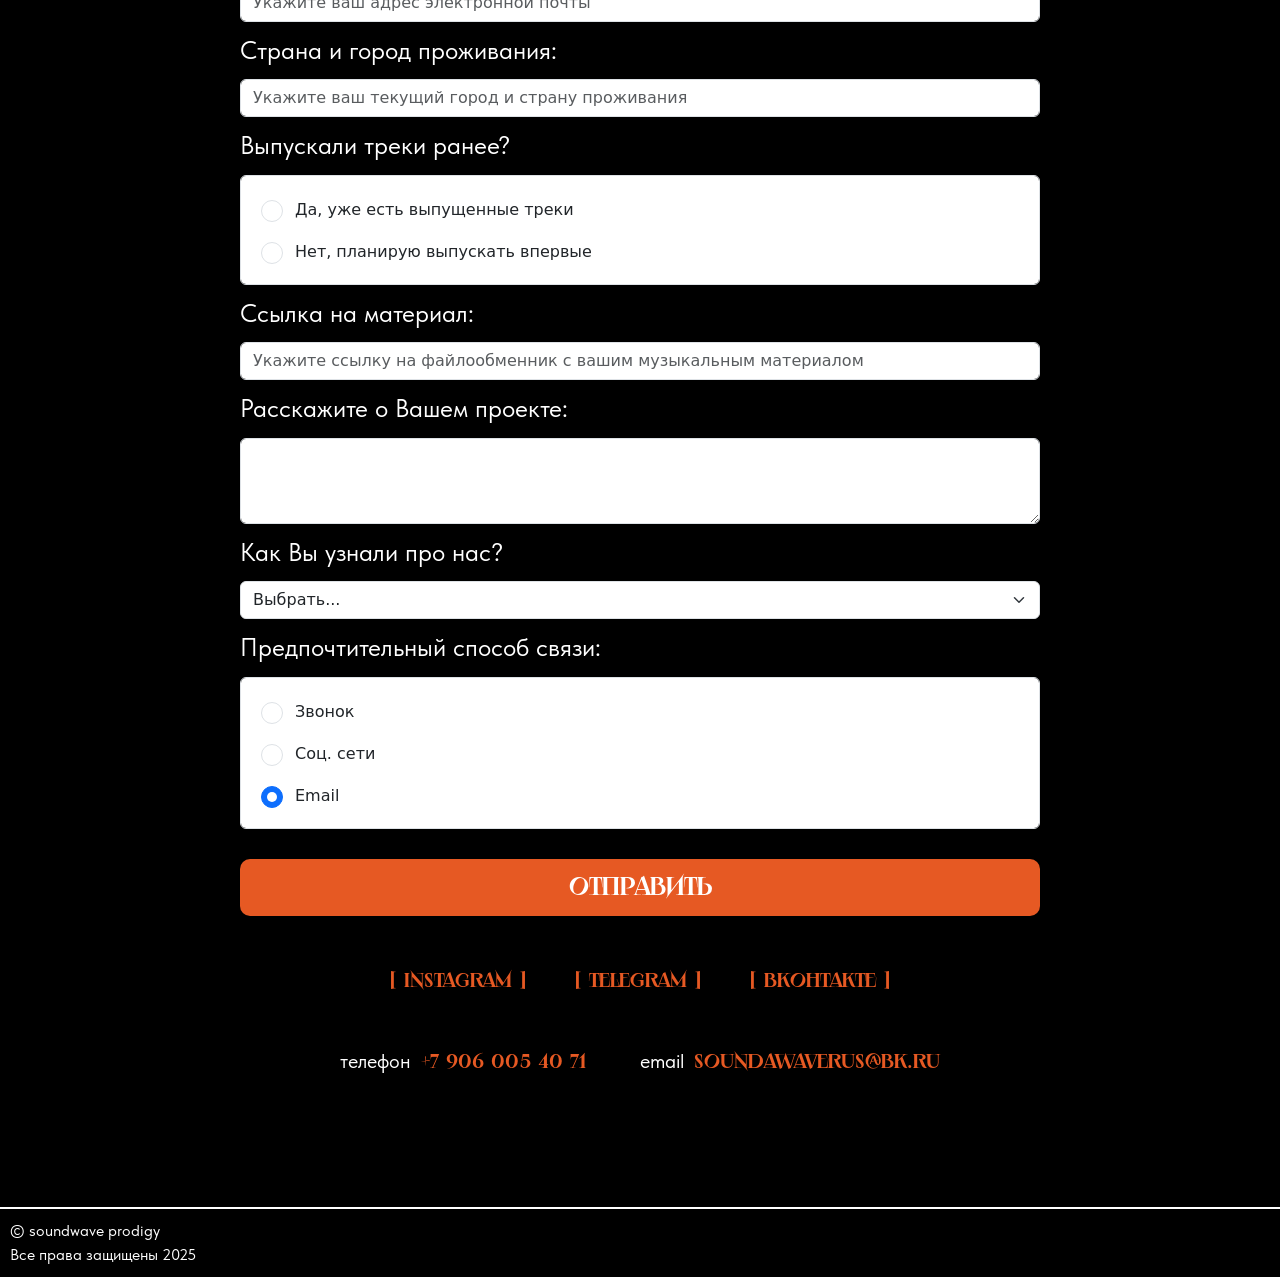
==== commit 22a0fda4: "v0.3.1" ====
--- a/main.html
+++ b/main.html
@@ -73,12 +73,13 @@
                 href="#services"
                 class="hero__navbar-link"
                 >Услуги</a
-              ><a
+              >
+              <!-- <a
                 onClick="slowScroll('.feedback')"
                 href="#feedback"
                 class="hero__navbar-link"
-                >Контакты</a
-              ></navbar
+                >Контакты</a> -->
+              </navbar
             >
           </div>
         </div>
@@ -254,15 +255,19 @@
               class="col-xl-1"
               src="img/streaming/s8.png"
               alt=""
-            /><img class="col-xl-1" src="img/streaming/s9.png" alt="" /><img
+            />
+            <!-- <img class="col-xl-1" src="img/streaming/s9.png" alt="" /> -->
+            <img
               class="col-xl-1"
               src="img/streaming/s10.png"
               alt=""
-            /><img class="col-xl-1" src="img/streaming/s11.png" alt="" /><img
+            />
+            <img class="col-xl-1" src="img/streaming/s11.png" alt="" />
+            <!-- <img
               class="col-xl-1"
               src="img/streaming/s12.png"
               alt=""
-            />
+            /> -->
           </div>
         </section>
       </section>
@@ -417,18 +422,17 @@
       <section class="quote">
         <div class="wow animate__animated animate__fadeInUp">
           <h5 class="quote__title">
-            будущее цифрового творчества начинается прямо здесь, прямо сейчас,
-            вместе с
-            <h5 style="color: white">soundwave prodidy</h5>
+            ТВОРИ БУДУЩЕЕ СВОЕГО ПРОЕКТА С SOUNDWAVE PRODIGY
           </h5>
+
         </div>
       </section>
       <section>
         <div class="feedback">
           <h4 class="feedback__title">Оставить заявку</h4>
-          <span class="feedback__text"
+          <!-- <span class="feedback__text"
             >Мы открыты для разговора, сотрудничества и любых вопросов</span
-          >
+          > -->
           <form action class="feedback__form col-xl-4">
             <div class="feedback__block">
               <p class="feedback__block-text">Творческий псевдоним:</p>
--- a/css/main.css
+++ b/css/main.css
@@ -73,7 +73,7 @@
   width: 300%;
   left: -100%;
   top: -110%;
-  opacity: 0.1;
+  opacity: 0.3;
   z-index: -1;
   position: fixed;
 }
@@ -350,6 +350,7 @@
   border-top: 2px solid white;
   padding-top: 80px;
   margin-top: 80px;
+  margin-bottom: 80px;
 }
 
 .services__title {
@@ -362,7 +363,6 @@
 
 .services__list {
   display: flex;
-  margin-bottom: 50px;
 }
 
 .services__list-item {
@@ -436,18 +436,16 @@
 }
 
 .quote {
-  padding: 100px 0px;
+  padding: 80px 0px;
   border-top: 2px solid white;
   border-bottom: 2px solid white;
   text-align: center;
 }
 
-.quote h5 {
-  font-size: 50px;
-  margin: 0;
-}
 
 .quote__title {
+  padding: 0px 20px;
+  font-size: 60px;
   color: var(--orange);
 }
 
@@ -468,7 +466,7 @@
 }
 
 .feedback {
-  padding: 100px 0px;
+  margin: 80px 0px;
   text-align: center;
 }
 
@@ -665,6 +663,12 @@
     right: 0;
     top: 60px;
   }
+  .hero__navbar-link {
+    margin: 0;
+  }
+  .hero__block:last-child {
+    text-align: center;
+  }
   .hero__block-text {
     font-size: 20px;
   }
